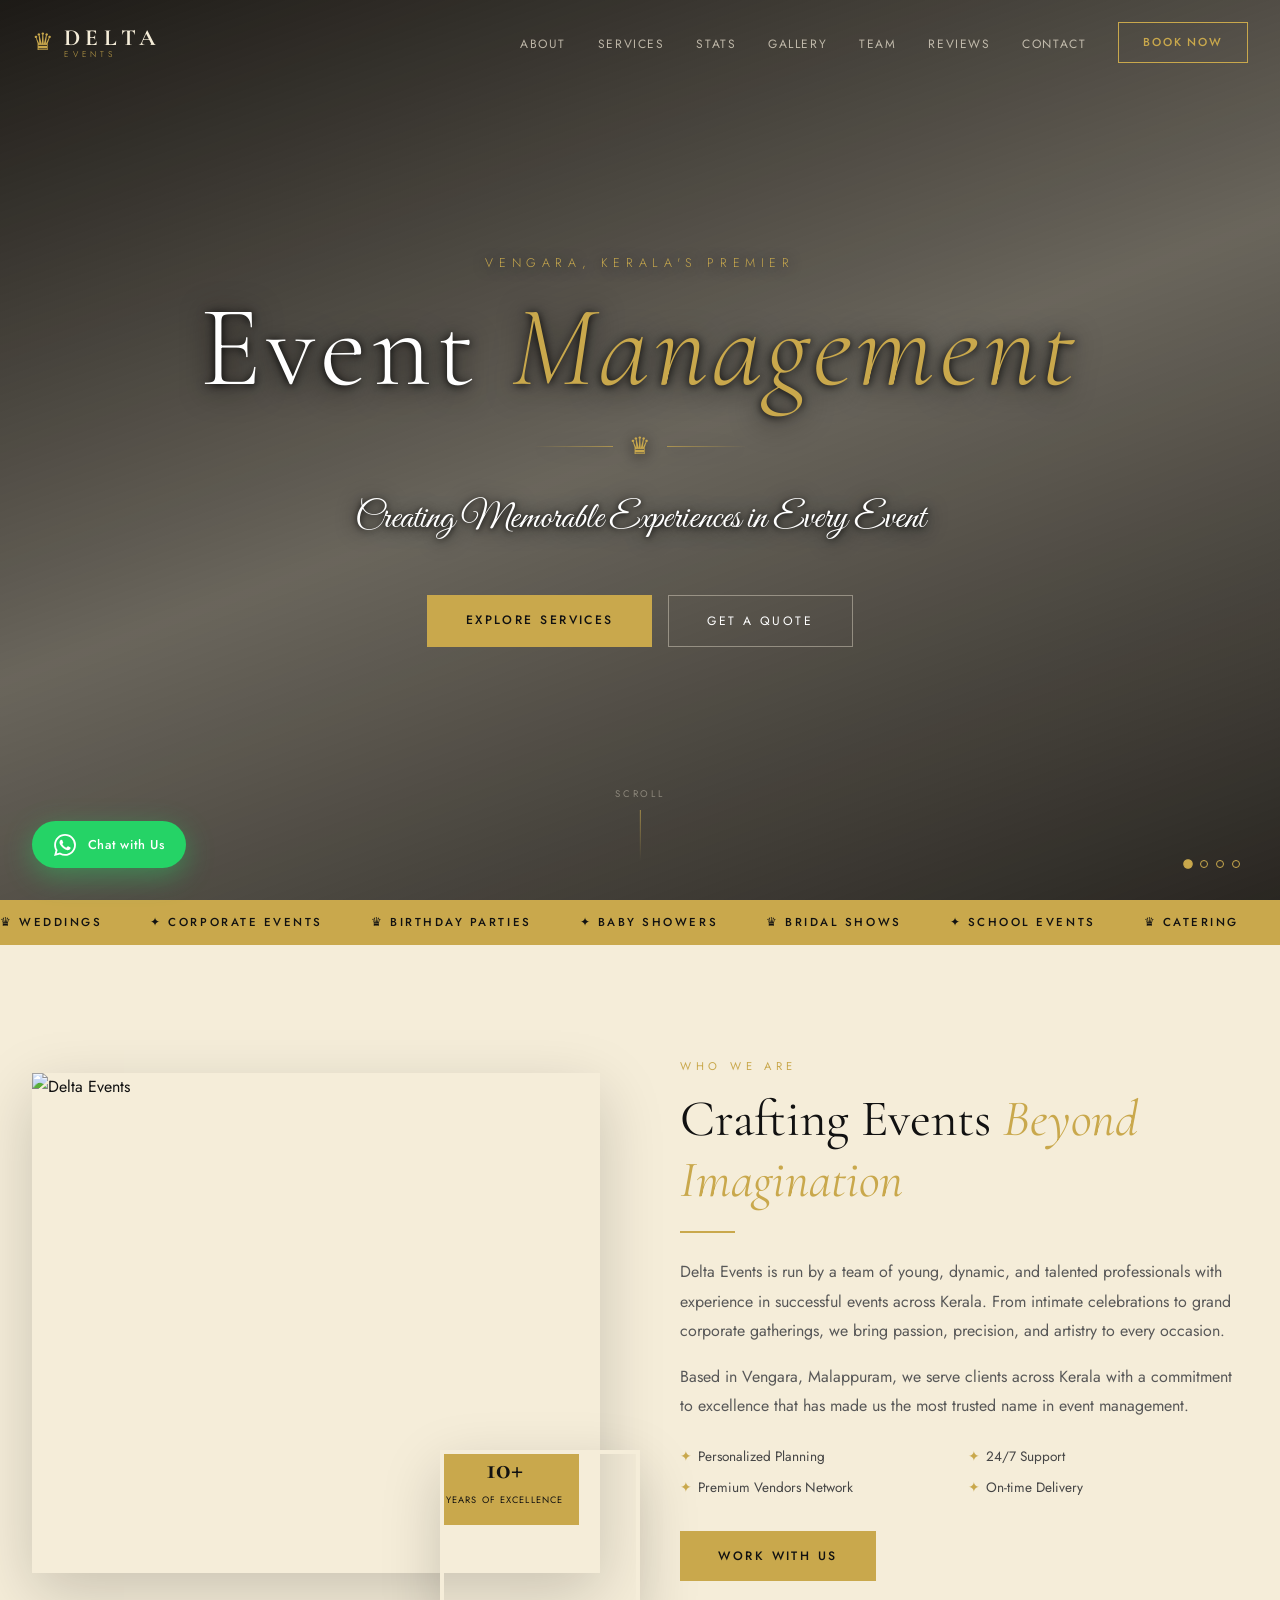
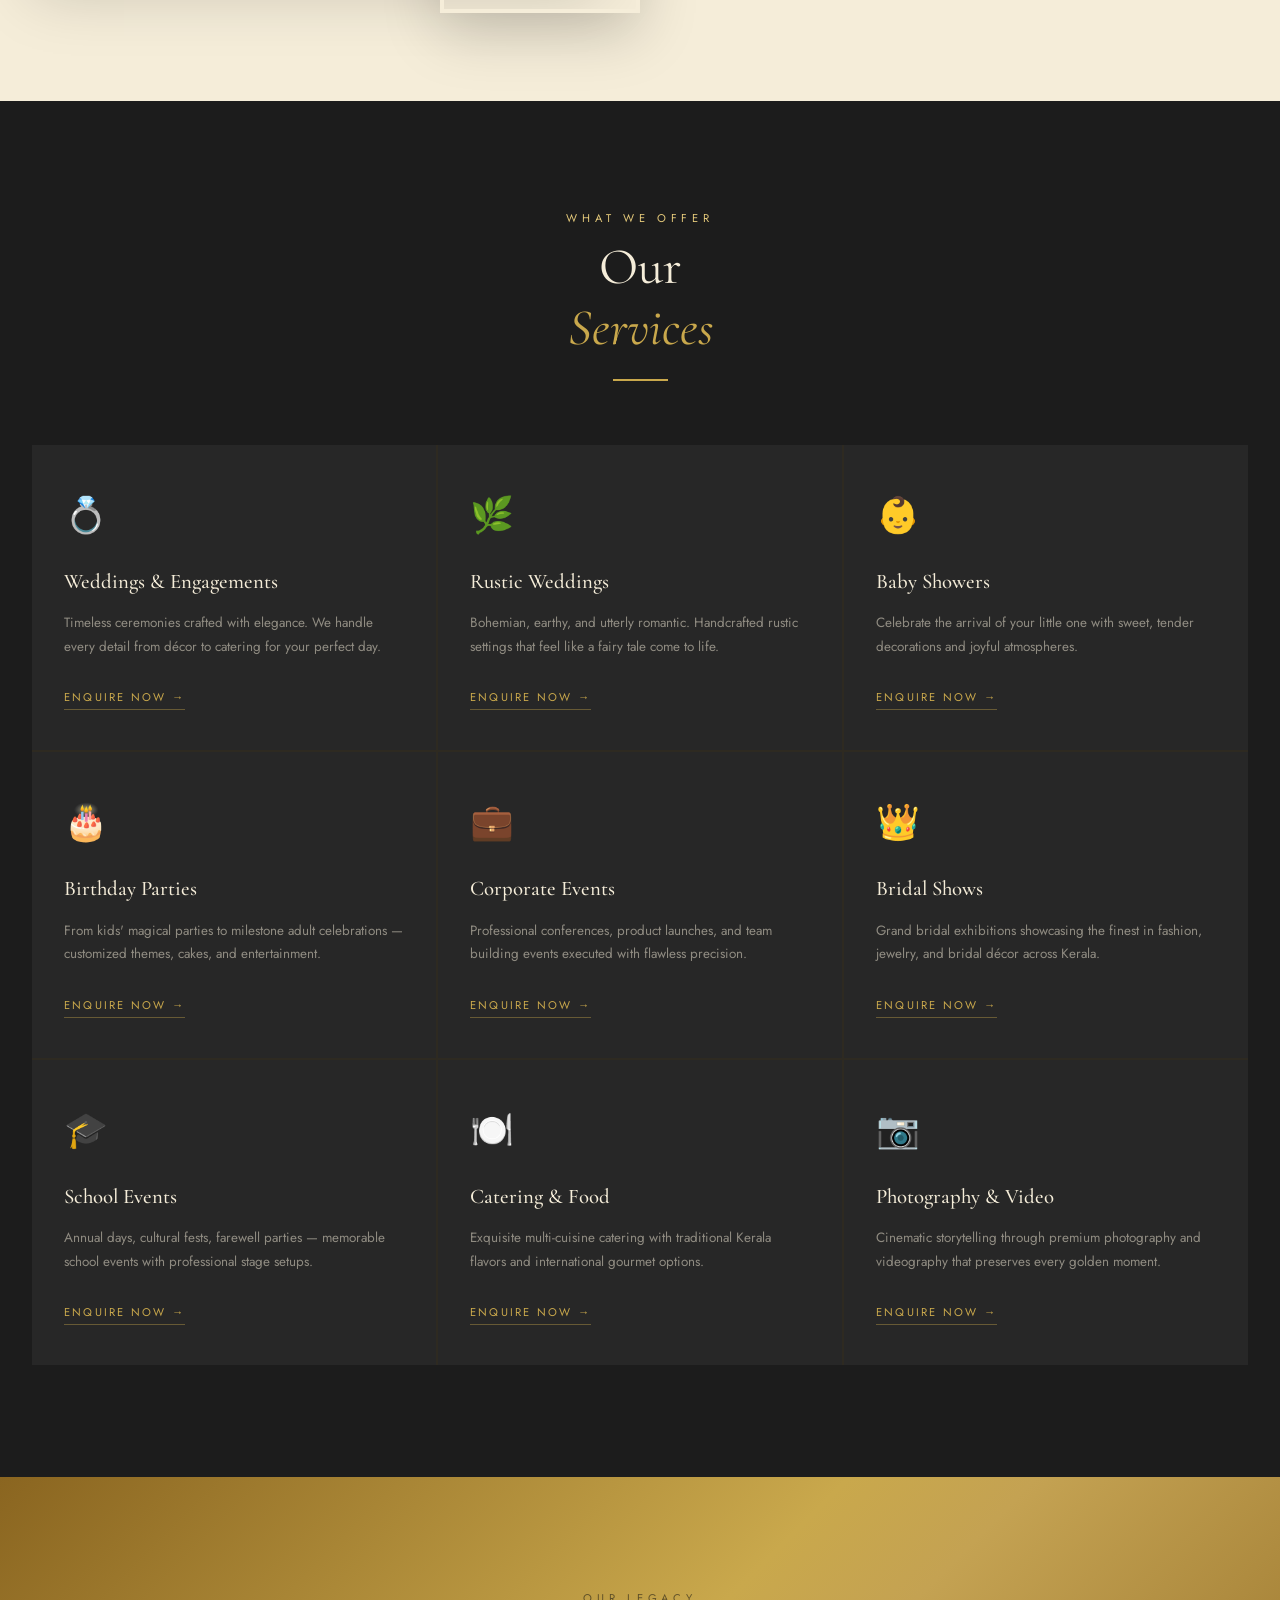
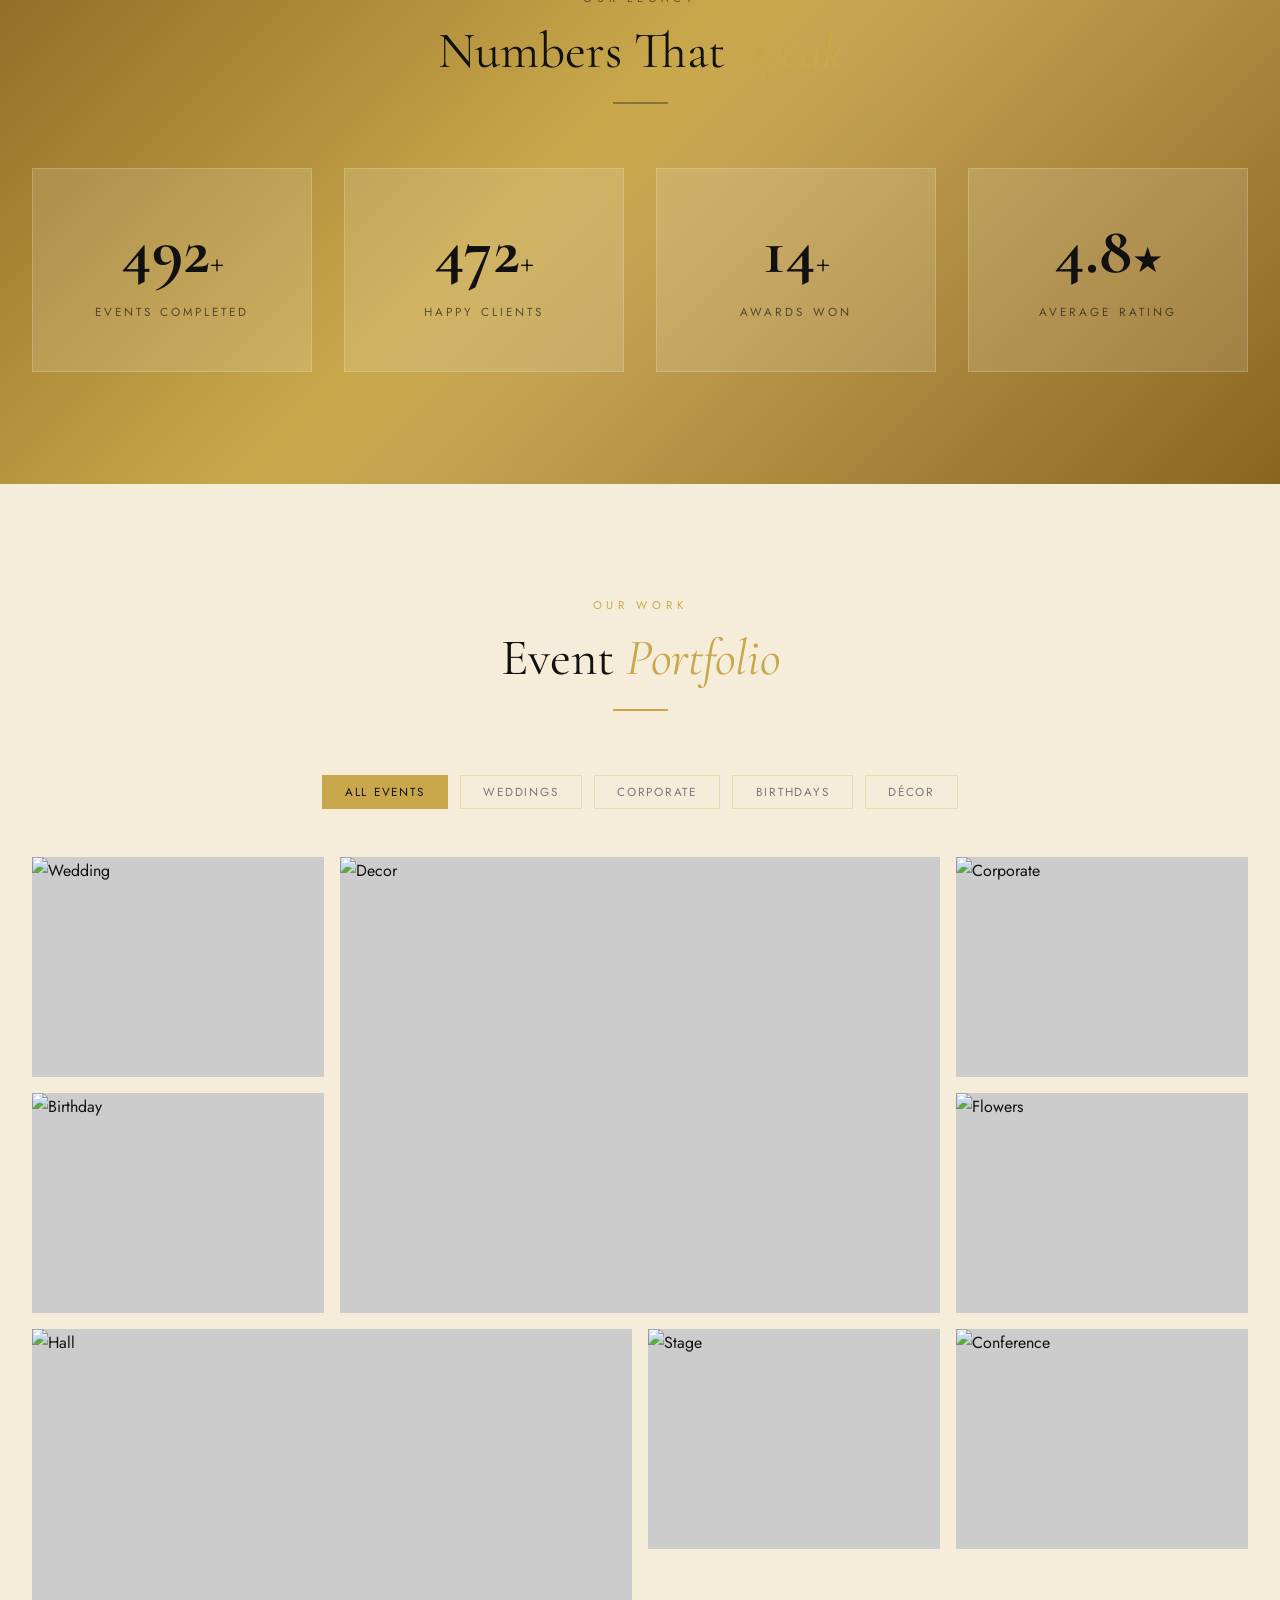
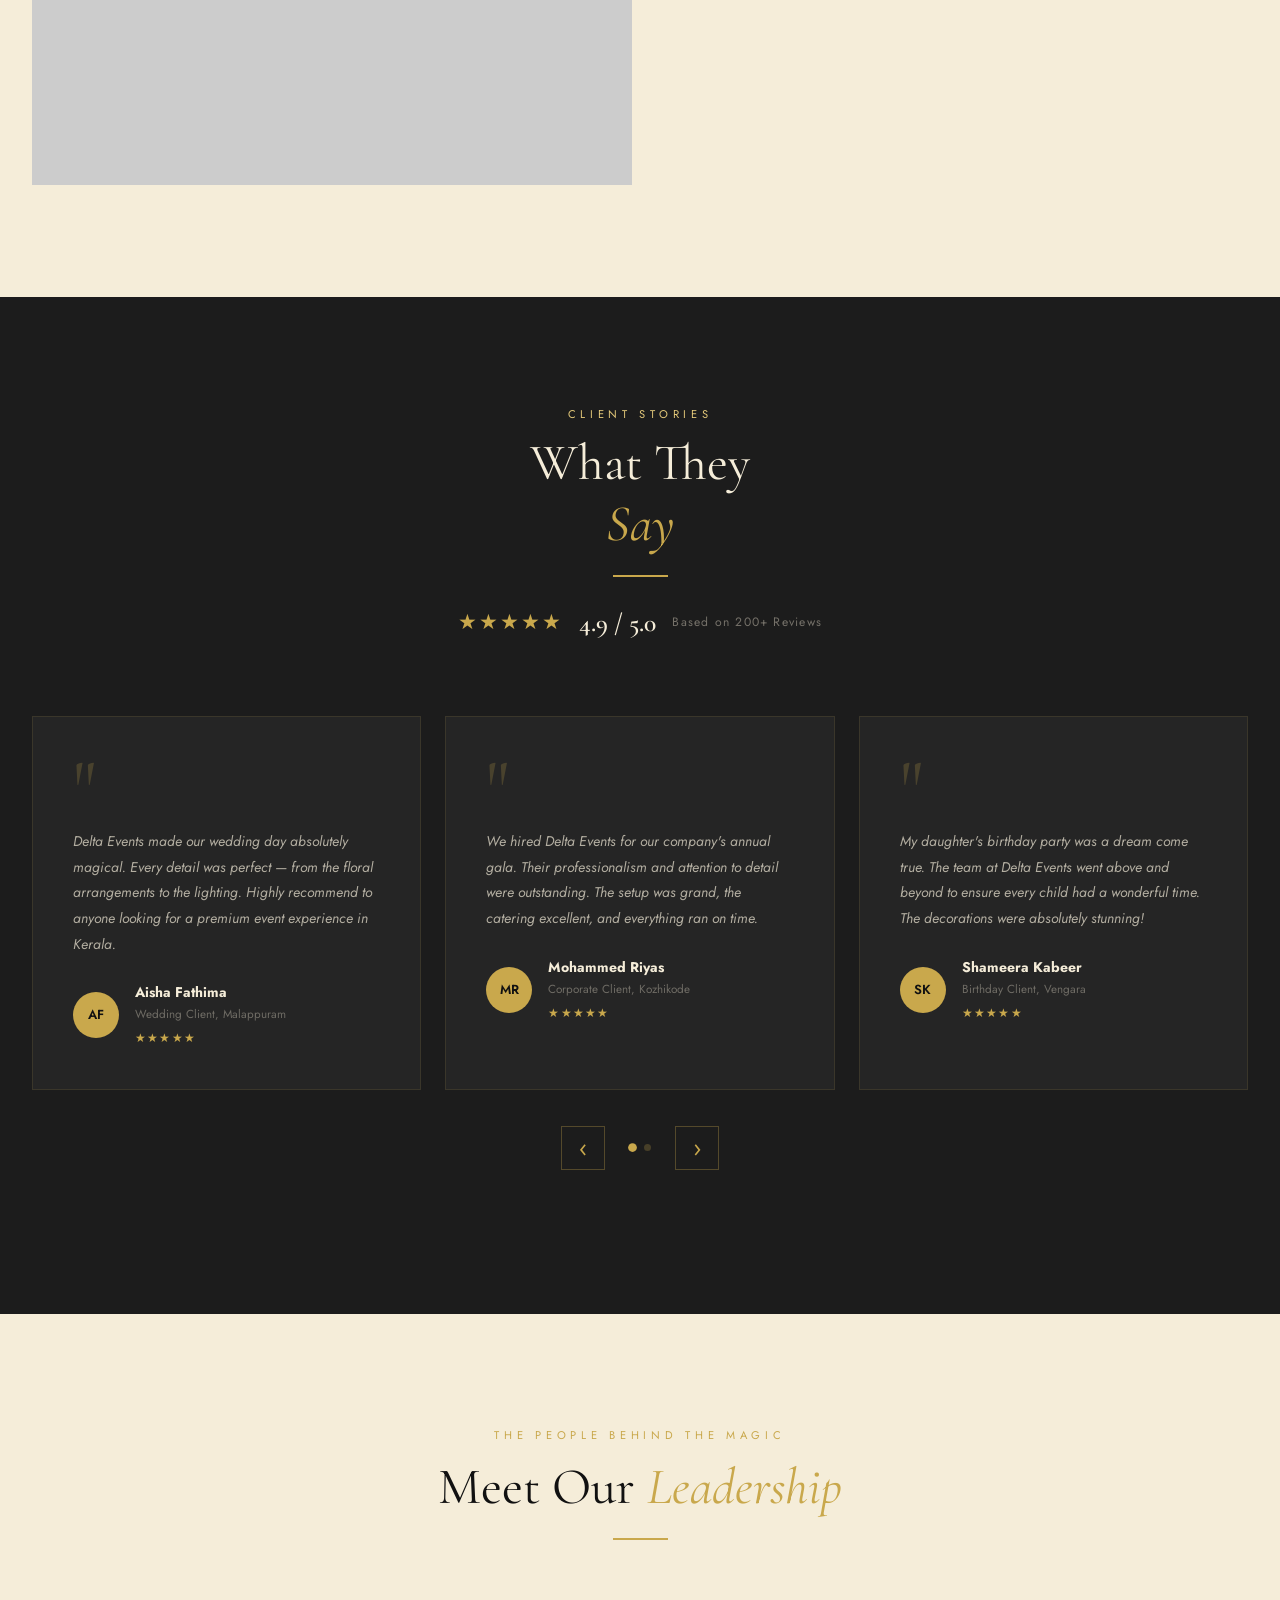
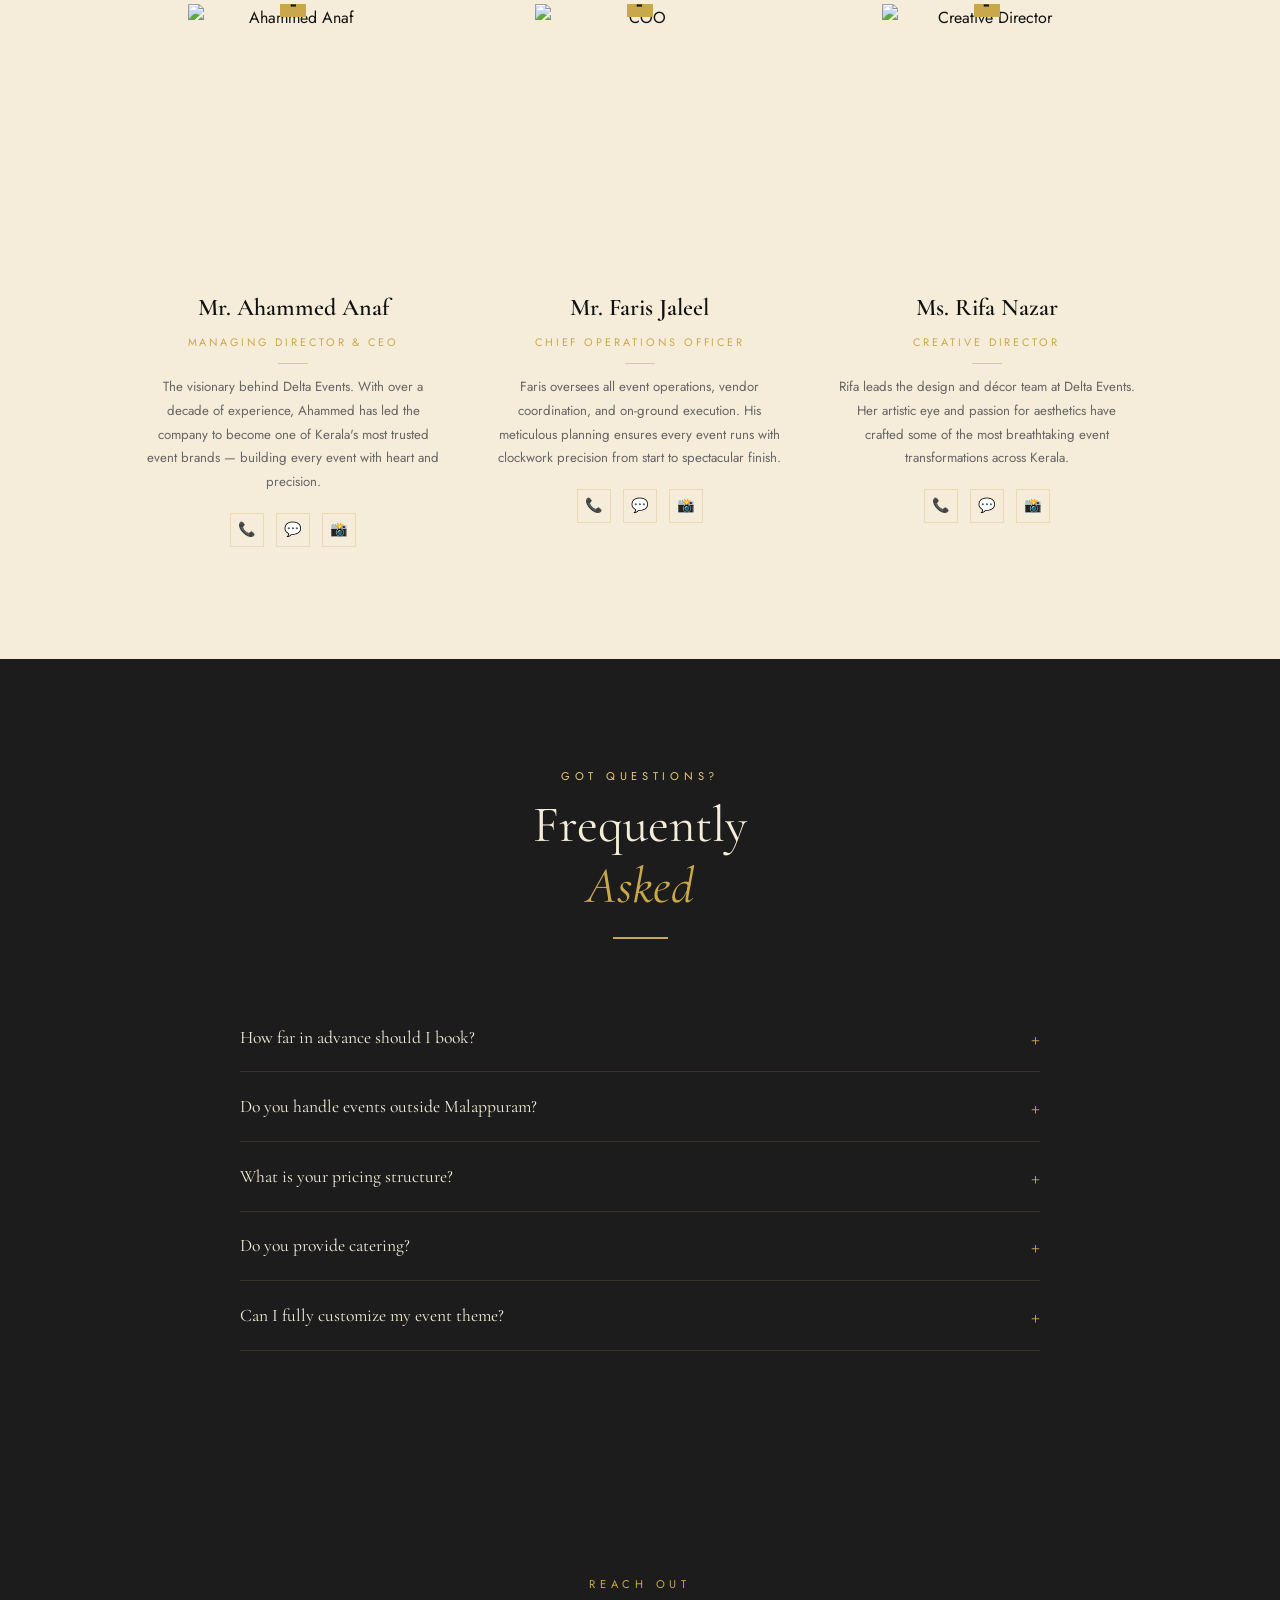
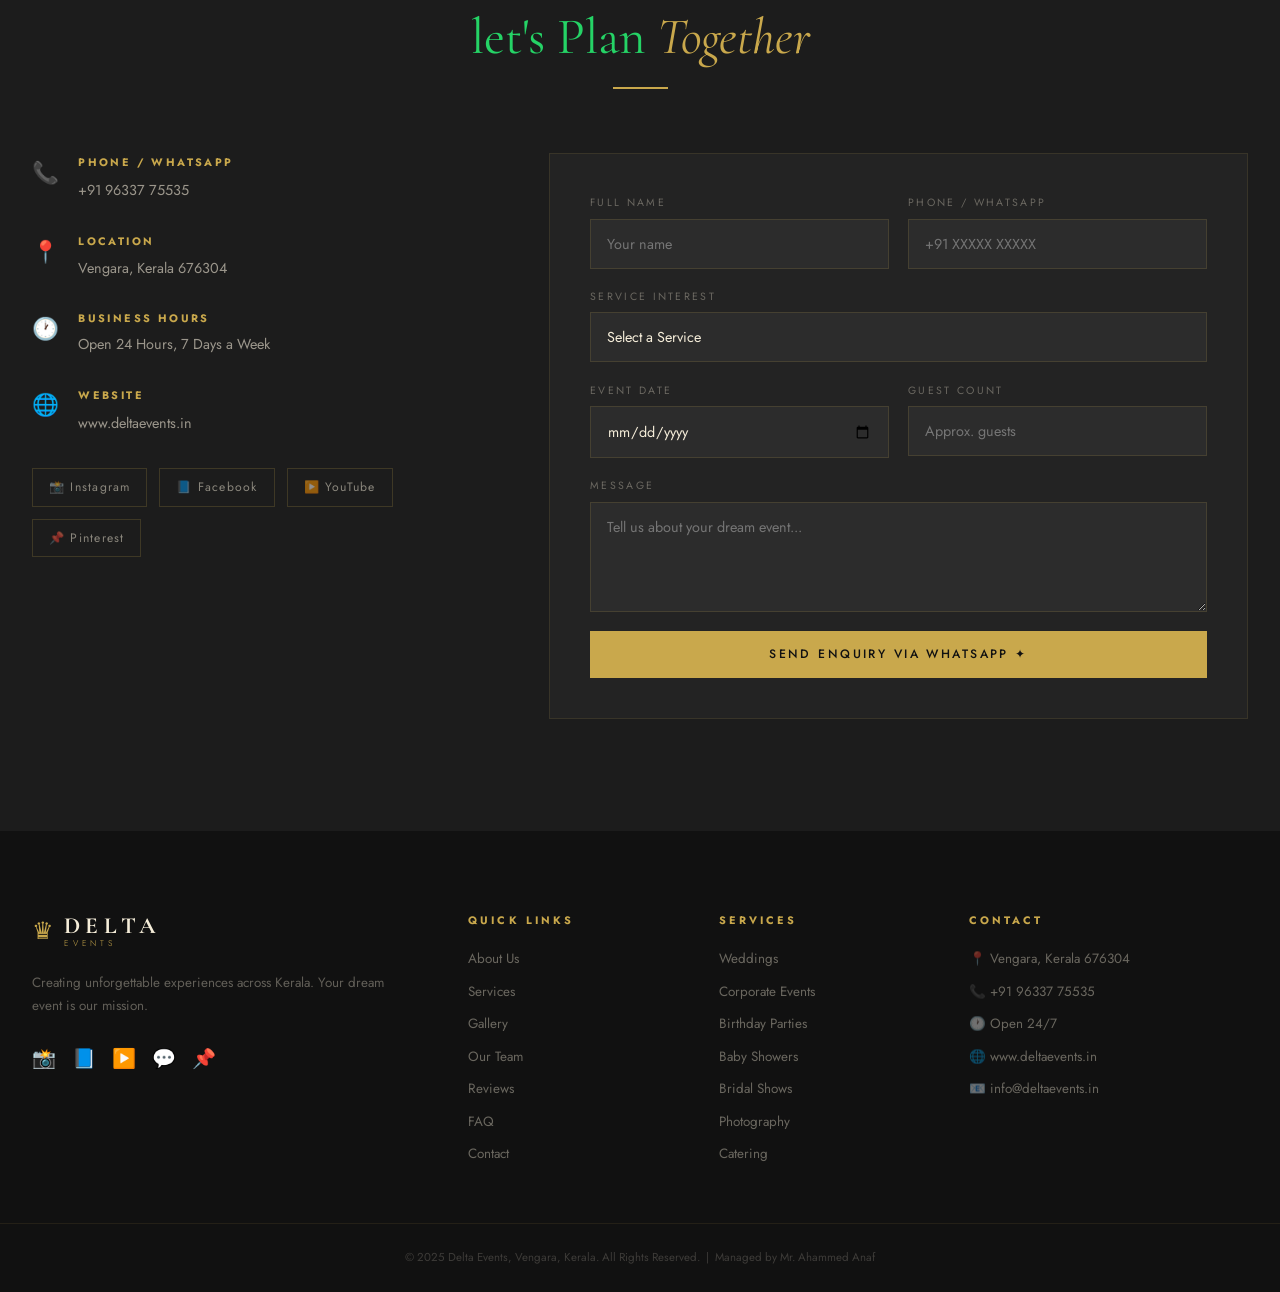
==== index.html @ 258f17e0 "first commit" ====
<!DOCTYPE html>
<html lang="en">
<head>
<meta charset="UTF-8">
<meta name="viewport" content="width=device-width, initial-scale=1.0">
<title>Delta Events – Creating Memorable Experiences</title>
<link rel="preconnect" href="https://fonts.googleapis.com">
<link rel="preconnect" href="https://fonts.gstatic.com" crossorigin>
<link href="https://fonts.googleapis.com/css2?family=Cormorant+Garamond:ital,wght@0,300;0,400;0,500;0,600;0,700;1,300;1,400;1,600&family=Jost:wght@200;300;400;500;600&family=Great+Vibes&display=swap" rel="stylesheet">
<style>
:root{--gold:#C9A84C;--gold-light:#E4C97A;--gold-dark:#A07832;--cream:#F5EDD9;--cream-dark:#EDE0C4;--dark:#111111;--dark2:#1C1C1C;--dark3:#272727;--tf:#F0E8D5;--fd:'Cormorant Garamond',Georgia,serif;--fb:'Jost',sans-serif;--fs:'Great Vibes',cursive;--ease:cubic-bezier(.25,.8,.25,1);--sh:0 20px 60px rgba(0,0,0,.18);--shg:0 8px 32px rgba(201,168,76,.35)}
*,*::before,*::after{box-sizing:border-box;margin:0;padding:0}
html{scroll-behavior:smooth}
body{font-family:var(--fb);background:var(--cream);color:var(--dark);overflow-x:hidden;line-height:1.7}
img{max-width:100%;display:block;object-fit:cover}
a{text-decoration:none;color:inherit}
button{cursor:pointer;border:none;background:none;font-family:var(--fb)}
ul{list-style:none}

/* PRELOADER */
#pl{position:fixed;inset:0;z-index:9999;background:var(--dark);display:flex;align-items:center;justify-content:center;transition:opacity .7s ease,visibility .7s ease}
#pl.done{opacity:0;visibility:hidden;pointer-events:none}
.pl-in{text-align:center}
.pl-crown{font-size:3rem;color:var(--gold);display:block;margin-bottom:1.2rem;animation:pfl 1.8s ease-in-out infinite}
.pl-name{font-family:var(--fd);font-size:2.6rem;font-weight:600;color:var(--cream);letter-spacing:.35em;display:block;margin-bottom:.2rem}
.pl-sub{font-size:.62rem;font-weight:300;letter-spacing:.5em;text-transform:uppercase;color:var(--gold);display:block;margin-bottom:2rem}
.pl-bar{width:220px;height:2px;background:rgba(201,168,76,.15);margin:0 auto;overflow:hidden}
.pl-fill{height:100%;width:0;background:linear-gradient(to right,var(--gold-dark),var(--gold-light));animation:pld 2.3s ease forwards}
@keyframes pfl{0%,100%{transform:translateY(0)}50%{transform:translateY(-10px)}}
@keyframes pld{0%{width:0}60%{width:80%}100%{width:100%}}

/* NAVBAR */
#nav{position:fixed;top:0;left:0;right:0;z-index:1000;padding:1.4rem 0;transition:all .4s var(--ease)}
#nav.sc{background:rgba(12,10,7,.97);backdrop-filter:blur(14px);padding:.85rem 0;box-shadow:0 4px 40px rgba(0,0,0,.35)}
.nw{max-width:1300px;margin:0 auto;padding:0 2rem;display:flex;align-items:center;gap:2rem}
.nlogo{display:flex;align-items:center;gap:.65rem}
.lcr{color:var(--gold);font-size:1.5rem}
.lt{display:flex;flex-direction:column;line-height:1}
.ld{font-family:var(--fd);font-size:1.45rem;font-weight:700;color:var(--cream);letter-spacing:.22em}
.le{font-size:.52rem;font-weight:300;color:var(--gold);letter-spacing:.5em;text-transform:uppercase}
.nlinks{display:flex;gap:2rem;margin-left:auto}
.nlinks a{font-size:.75rem;font-weight:400;color:rgba(240,232,213,.72);letter-spacing:.13em;text-transform:uppercase;transition:color .3s;position:relative;padding-bottom:3px}
.nlinks a::after{content:'';position:absolute;bottom:0;left:0;width:0;height:1px;background:var(--gold);transition:width .3s}
.nlinks a:hover{color:var(--gold)}
.nlinks a:hover::after{width:100%}
.ncta{font-size:.72rem;font-weight:500;letter-spacing:.16em;text-transform:uppercase;padding:.6rem 1.5rem;border:1px solid var(--gold);color:var(--gold);transition:all .3s;white-space:nowrap}
.ncta:hover{background:var(--gold);color:var(--dark)}
.ham{display:none;flex-direction:column;gap:5px;padding:4px;margin-left:auto}
.ham span{display:block;width:24px;height:1.5px;background:var(--cream);transition:all .35s var(--ease)}
.ham.op span:nth-child(1){transform:rotate(45deg) translate(4.5px,4.5px)}
.ham.op span:nth-child(2){opacity:0;transform:scaleX(0)}
.ham.op span:nth-child(3){transform:rotate(-45deg) translate(4.5px,-4.5px)}
.mnav{display:none;flex-direction:column;background:rgba(10,8,5,.98);border-top:1px solid rgba(201,168,76,.15);padding:1rem 2rem 2rem}
.mnav.op{display:flex}
.mnav a{color:var(--tf);padding:.75rem 0;font-size:.88rem;letter-spacing:.12em;text-transform:uppercase;border-bottom:1px solid rgba(255,255,255,.05)}
.mnav a:last-child{border:none}
.mcta{margin-top:1rem;text-align:center;padding:.8rem;border:1px solid var(--gold)!important;color:var(--gold)!important}

/* HERO */
#hero{position:relative;height:100vh;min-height:680px;display:flex;align-items:center;justify-content:center;overflow:hidden}
.hslides{position:absolute;inset:0}
.hsl{position:absolute;inset:0;opacity:0;background-size:cover;background-position:center;transition:opacity 1.4s ease}
.hsl.ac{opacity:1;animation:kb 9s ease-out forwards}
@keyframes kb{from{transform:scale(1.06)}to{transform:scale(1)}}
.hov{position:absolute;inset:0;background:linear-gradient(160deg,rgba(5,3,1,.9) 0%,rgba(5,3,1,.58) 50%,rgba(5,3,1,.85) 100%)}
.hcon{position:relative;z-index:2;text-align:center;padding:0 1.5rem;max-width:960px}
.hsub{font-size:.78rem;font-weight:300;letter-spacing:.45em;text-transform:uppercase;color:var(--gold);margin-bottom:1rem;display:block;text-shadow:0 2px 14px rgba(0,0,0,.9)}
.htit{font-family:var(--fd);font-size:clamp(3.5rem,9vw,8rem);font-weight:300;color:#fff;line-height:1;letter-spacing:.04em;text-shadow:0 4px 30px rgba(0,0,0,1),0 1px 8px rgba(0,0,0,1);margin-bottom:.4rem}
.htit em{font-style:italic;color:var(--gold)}
.hdiv{display:flex;align-items:center;justify-content:center;gap:1rem;margin:1.3rem auto;font-size:1.5rem;color:var(--gold);filter:drop-shadow(0 2px 8px rgba(0,0,0,.8))}
.hdiv::before,.hdiv::after{content:'';flex:1;max-width:80px;height:1px;background:linear-gradient(to right,transparent,var(--gold));opacity:.7}
.hdiv::after{background:linear-gradient(to left,transparent,var(--gold))}
.hcr{animation:pfl 3s ease-in-out infinite;display:inline-block}
.htag{font-family:var(--fs);font-size:clamp(1.5rem,3vw,2.3rem);color:#fff;margin-bottom:2.8rem;text-shadow:0 2px 20px rgba(0,0,0,1),0 1px 6px rgba(0,0,0,1)}
.hbtns{display:flex;gap:1rem;justify-content:center;flex-wrap:wrap}
.hint{position:absolute;bottom:2.5rem;left:50%;transform:translateX(-50%);display:flex;flex-direction:column;align-items:center;gap:.5rem;z-index:2;color:rgba(240,232,213,.4);font-size:.6rem;letter-spacing:.3em;text-transform:uppercase}
.sline{width:1px;height:50px;background:linear-gradient(to bottom,rgba(201,168,76,.7),transparent);animation:plx 2s ease-in-out infinite}
@keyframes plx{0%,100%{opacity:.4}50%{opacity:1}}
.sdots{position:absolute;bottom:2rem;right:2.5rem;display:flex;gap:.5rem;z-index:2}
.sd{width:8px;height:8px;border-radius:50%;border:1px solid var(--gold);cursor:pointer;transition:all .3s}
.sd.ac{background:var(--gold);transform:scale(1.2)}

/* BUTTONS */
.bp{display:inline-block;padding:.9rem 2.4rem;background:var(--gold);color:var(--dark);font-size:.76rem;font-weight:500;letter-spacing:.2em;text-transform:uppercase;transition:all .35s var(--ease);position:relative;overflow:hidden;z-index:1}
.bp::before{content:'';position:absolute;inset:0;background:var(--gold-dark);transform:translateX(-101%);transition:transform .4s var(--ease)}
.bp:hover{color:#fff;box-shadow:var(--shg)}
.bp:hover::before{transform:translateX(0)}
.bo{display:inline-block;padding:.9rem 2.4rem;border:1px solid rgba(240,232,213,.42);color:#fff;font-size:.76rem;font-weight:400;letter-spacing:.2em;text-transform:uppercase;transition:all .3s}
.bo:hover{border-color:var(--gold);color:var(--gold)}
.bfu{width:100%;text-align:center}

/* MARQUEE */
.mbar{background:var(--gold);padding:.8rem 0;overflow:hidden}
.mtr{display:flex;gap:3rem;white-space:nowrap;animation:mq 32s linear infinite}
.mtr span{font-size:.72rem;font-weight:500;letter-spacing:.22em;text-transform:uppercase;color:var(--dark);flex-shrink:0}
@keyframes mq{from{transform:translateX(0)}to{transform:translateX(-50%)}}

/* SECTIONS */
.sec{padding:7rem 0}
.sdk{background:var(--dark2)}
.sgold{background:linear-gradient(135deg,#8A6520 0%,var(--gold) 45%,#C4A252 55%,#8A6520 100%)}
.con{max-width:1300px;margin:0 auto;padding:0 2rem}
.sh{text-align:center;margin-bottom:4rem}
.sl{font-size:.7rem;font-weight:400;letter-spacing:.42em;text-transform:uppercase;color:var(--gold);margin-bottom:.8rem;display:block}
.sl.lt{color:var(--gold-light)}
.sl.dk{color:rgba(17,17,17,.55)}
.st{font-family:var(--fd);font-size:clamp(2rem,4vw,3.3rem);font-weight:400;color:var(--dark);line-height:1.2}
.st.lt{color:var(--cream)}
.st.dk{color:var(--dark)}
.st em{font-style:italic;color:var(--gold)}
.gb{width:55px;height:2px;background:var(--gold);margin-top:1.2rem}
.gbcx{margin:1.2rem auto 0}
.gbdk{background:rgba(17,17,17,.35)}

/* REVEAL */
.rv{opacity:0;transition:opacity .75s ease,transform .75s ease;transition-delay:var(--d,0s)}
.rvu{transform:translateY(42px)}
.rvl{transform:translateX(-52px)}
.rvr{transform:translateX(52px)}
.rv.in{opacity:1;transform:translate(0,0)}

/* ABOUT */
.agrid{display:grid;grid-template-columns:1fr 1fr;gap:5rem;align-items:center}
.aims{position:relative}
.amain{overflow:hidden;box-shadow:var(--sh)}
.amain img{width:100%;height:500px;transition:transform .6s}
.amain:hover img{transform:scale(1.04)}
.aacc{position:absolute;bottom:-2.5rem;right:-2.5rem;width:200px;border:4px solid var(--cream);overflow:hidden;box-shadow:var(--sh)}
.aacc img{width:100%;height:155px}
.abadge{position:absolute;top:-14px;left:-14px;background:var(--gold);padding:.85rem 1rem;text-align:center;z-index:2}
.bnum{display:block;font-family:var(--fd);font-size:1.9rem;font-weight:700;color:var(--dark);line-height:1}
.btxt{font-size:.58rem;letter-spacing:.12em;text-transform:uppercase;color:var(--dark)}
.atx{color:#585858;margin-bottom:1rem;line-height:1.85}
.afts{display:grid;grid-template-columns:1fr 1fr;gap:.5rem;margin:1.5rem 0 2rem}
.aft{font-size:.85rem;color:#454545}
.afd{color:var(--gold);margin-right:.4rem}

/* SERVICES */
.sgrid{display:grid;grid-template-columns:repeat(3,1fr);gap:2px;background:rgba(201,168,76,.1)}
.scard{background:var(--dark3);padding:2.5rem 2rem;transition:all .4s var(--ease);position:relative;overflow:hidden}
.scard::after{content:'';position:absolute;bottom:0;left:0;width:0;height:2px;background:var(--gold);transition:width .5s}
.scard:hover::after{width:100%}
.scard:hover{background:#202020;transform:translateY(-5px)}
.sico{font-size:2.2rem;margin-bottom:1.2rem;display:block;transition:transform .3s}
.scard:hover .sico{transform:scale(1.18)}
.scard h3{font-family:var(--fd);font-size:1.3rem;font-weight:500;color:var(--cream);margin-bottom:.75rem}
.scard p{font-size:.84rem;color:rgba(240,232,213,.52);line-height:1.75;margin-bottom:1.5rem}
.slnk{display:inline-block;font-size:.7rem;letter-spacing:.2em;text-transform:uppercase;color:var(--gold);border-bottom:1px solid rgba(201,168,76,.4);padding-bottom:2px;transition:all .3s}
.slnk:hover{color:var(--gold-light);letter-spacing:.28em}

/* STATS */
.stgrid{display:grid;grid-template-columns:repeat(4,1fr);gap:2rem}
.stcard{text-align:center;padding:3rem 1.5rem;background:rgba(255,255,255,.13);border:1px solid rgba(255,255,255,.18);transition:all .4s var(--ease)}
.stcard:hover{background:rgba(255,255,255,.2);transform:translateY(-5px)}
.stn{font-family:var(--fd);font-size:4.2rem;font-weight:700;color:var(--dark);line-height:1;display:inline}
.stp{display:inline;font-family:var(--fd);font-size:2.2rem;color:var(--dark)}
.stl{font-size:.73rem;letter-spacing:.26em;text-transform:uppercase;color:rgba(20,15,5,.62);margin-top:.8rem}

/* GALLERY */
.gfil{display:flex;gap:.75rem;flex-wrap:wrap;justify-content:center;margin-bottom:3rem}
.fb{padding:.5rem 1.4rem;font-size:.73rem;letter-spacing:.15em;text-transform:uppercase;border:1px solid rgba(201,168,76,.28);color:#777;transition:all .3s}
.fb.ac,.fb:hover{background:var(--gold);color:var(--dark);border-color:var(--gold)}
.ggrid{display:grid;grid-template-columns:repeat(4,1fr);grid-auto-rows:220px;gap:1rem}
.gi{position:relative;overflow:hidden;background:#ccc}
.gi.wi{grid-column:span 2;grid-row:span 2}
.gi img{width:100%;height:100%;transition:transform .65s}
.gi:hover img{transform:scale(1.09)}
.gov{position:absolute;inset:0;background:rgba(4,2,0,.56);display:flex;align-items:flex-end;padding:1.2rem;opacity:0;transition:opacity .4s}
.gi:hover .gov{opacity:1}
.gov span{font-family:var(--fd);font-size:1rem;color:var(--cream);letter-spacing:.04em}
.gi.hid{display:none}

/* TESTIMONIALS */
.rrow{display:flex;align-items:center;gap:1rem;justify-content:center;margin-top:1.5rem;flex-wrap:wrap}
.rst{color:var(--gold);font-size:1.3rem;letter-spacing:.1em}
.rnum{font-family:var(--fd);font-size:1.6rem;font-weight:600;color:var(--cream)}
.rcnt{font-size:.76rem;color:rgba(240,232,213,.42);letter-spacing:.1em}
.tcar{padding:.5rem 0 2rem}
.ttr{display:grid;grid-template-columns:repeat(3,1fr);gap:1.5rem}
.tc{padding:2.5rem;background:rgba(255,255,255,.04);border:1px solid rgba(201,168,76,.13);position:relative;display:none;animation:fin .5s ease}
.tc.vis{display:block}
@keyframes fin{from{opacity:0;transform:translateY(12px)}to{opacity:1;transform:translateY(0)}}
.tq{font-family:var(--fd);font-size:5rem;color:var(--gold);opacity:.22;line-height:.8;margin-bottom:.5rem}
.tc p{font-size:.88rem;color:rgba(240,232,213,.7);line-height:1.82;margin-bottom:1.5rem;font-style:italic}
.tau{display:flex;align-items:center;gap:1rem}
.tav{width:46px;height:46px;border-radius:50%;background:var(--gold);color:var(--dark);font-weight:600;font-size:.82rem;display:flex;align-items:center;justify-content:center;flex-shrink:0}
.tau strong{display:block;color:var(--cream);font-size:.88rem}
.tau span{display:block;font-size:.73rem;color:rgba(240,232,213,.36)}
.tst{color:var(--gold);font-size:.78rem;letter-spacing:.1em;margin-top:.2rem}
.tcon{display:flex;align-items:center;justify-content:center;gap:1.5rem;margin-top:2.2rem}
.tbtn{width:44px;height:44px;border:1px solid rgba(201,168,76,.32);color:var(--gold);font-size:1.5rem;display:flex;align-items:center;justify-content:center;transition:all .3s}
.tbtn:hover{background:var(--gold);color:var(--dark)}
.tdots{display:flex;gap:.5rem}
.tdots span{width:7px;height:7px;border-radius:50%;background:rgba(201,168,76,.25);cursor:pointer;transition:all .3s}
.tdots span.ac{background:var(--gold);transform:scale(1.25)}

/* TEAM */
.tmgrid{display:grid;grid-template-columns:repeat(3,1fr);gap:2.5rem;max-width:1000px;margin:0 auto}
.tmcard{text-align:center;transition:transform .4s var(--ease)}
.tmcard:hover{transform:translateY(-8px)}
.tmph{position:relative;width:210px;height:255px;margin:0 auto 1.8rem;overflow:hidden}
.tmph::after{content:'';position:absolute;inset:0;border:2px solid transparent;transition:border-color .4s;z-index:2;pointer-events:none}
.tmcard:hover .tmph::after{border-color:var(--gold)}
.tmph img{width:100%;height:100%;transition:transform .6s}
.tmcard:hover .tmph img{transform:scale(1.06)}
.tmbdg{position:absolute;top:-13px;left:50%;transform:translateX(-50%);background:var(--gold);color:var(--dark);width:26px;height:26px;display:flex;align-items:center;justify-content:center;font-size:.72rem;z-index:3}
.tmnm{font-family:var(--fd);font-size:1.5rem;font-weight:600;color:var(--dark);margin-bottom:.3rem}
.tmrl{font-size:.68rem;letter-spacing:.27em;text-transform:uppercase;color:var(--gold);display:block;margin-bottom:.6rem}
.tmlne{width:30px;height:1px;background:var(--gold);margin:.7rem auto;opacity:.52}
.tmbio{font-size:.83rem;color:#666;line-height:1.78;padding:0 .3rem}
.tmln{display:flex;justify-content:center;gap:.75rem;margin-top:1.2rem}
.tmln a{width:34px;height:34px;border:1px solid rgba(201,168,76,.28);display:flex;align-items:center;justify-content:center;font-size:.88rem;color:#999;transition:all .3s}
.tmln a:hover{background:var(--gold);color:var(--dark);border-color:var(--gold)}

/* FAQ */
.fwrap{max-width:800px;margin:0 auto}
.fi{border-bottom:1px solid rgba(201,168,76,.16)}
.fq{width:100%;text-align:left;padding:1.3rem 0;font-family:var(--fd);font-size:1.1rem;color:var(--cream);display:flex;justify-content:space-between;align-items:center;gap:1rem;transition:color .3s}
.fq:hover{color:var(--gold-light)}
.fic{color:var(--gold);font-size:1.4rem;transition:transform .35s;flex-shrink:0}
.fi.op .fic{transform:rotate(45deg)}
.fa{overflow:hidden;max-height:0;transition:max-height .45s ease}
.fa p{padding:0 0 1.2rem;color:rgba(240,232,213,.6);font-size:.9rem;line-height:1.8}


/* CONTACT */
.cgrid{display:grid;grid-template-columns:1fr 1.6fr;gap:5rem;align-items:start}
.ci{display:flex;gap:1.2rem;align-items:flex-start;margin-bottom:1.8rem}
.cic{font-size:1.35rem;margin-top:.1rem;flex-shrink:0}
.ci h4{font-size:.68rem;letter-spacing:.22em;text-transform:uppercase;color:var(--gold);margin-bottom:.3rem}
.ci p,.ci a{font-size:.9rem;color:rgba(240,232,213,.6)}
.ci a:hover{color:var(--gold)}
.csoc{display:flex;flex-wrap:wrap;gap:.75rem;margin-top:2rem}
.csl{padding:.5rem 1rem;border:1px solid rgba(201,168,76,.2);color:rgba(240,232,213,.52);font-size:.76rem;letter-spacing:.1em;transition:all .3s}
.csl:hover{border-color:var(--gold);color:var(--gold)}
.cfw{background:rgba(255,255,255,.03);border:1px solid rgba(201,168,76,.12);padding:2.5rem}
.cform{display:flex;flex-direction:column;gap:1.2rem}
.frow{display:grid;grid-template-columns:1fr 1fr;gap:1.2rem}
.fg{display:flex;flex-direction:column;gap:.4rem}
.fg label{font-size:.66rem;letter-spacing:.22em;text-transform:uppercase;color:rgba(240,232,213,.35)}
.fg input,.fg select,.fg textarea{padding:.88rem 1rem;background:rgba(255,255,255,.04);border:1px solid rgba(201,168,76,.16);color:var(--cream);font-family:var(--fb);font-size:.9rem;outline:none;transition:border-color .3s;-webkit-appearance:none}
.fg input:focus,.fg select:focus,.fg textarea:focus{border-color:var(--gold)}
.fg select option{background:var(--dark2)}
.fg textarea{resize:vertical}

/* FOOTER */
footer{background:var(--dark)}
.ftop{padding:5rem 0 3rem;border-bottom:1px solid rgba(201,168,76,.1)}
.fgrid{display:grid;grid-template-columns:2fr 1fr 1fr 1.5fr;gap:4rem}
.fbrd p{color:rgba(240,232,213,.36);font-size:.84rem;margin:1.2rem 0 1.5rem;line-height:1.75}
.flog{display:flex;align-items:center;gap:.65rem;margin-bottom:.5rem}
.fsoc{display:flex;gap:1rem}
.fsoc a{font-size:1.2rem;display:block;transition:transform .3s}
.fsoc a:hover{transform:translateY(-3px)}
.fcol h4{font-size:.68rem;letter-spacing:.28em;text-transform:uppercase;color:var(--gold);margin-bottom:1.2rem}
.fcol ul li{margin-bottom:.6rem}
.fcol ul li a,.fcol p,.fcol a{color:rgba(240,232,213,.4);font-size:.84rem;display:block;transition:color .3s;margin-bottom:.6rem}
.fcol ul li a:hover,.fcol a:hover{color:var(--gold)}
.fbot{padding:1.5rem 0;text-align:center;color:rgba(240,232,213,.2);font-size:.72rem}

/* WHATSAPP FLOAT */
.waf{position:fixed;bottom:2rem;left:2rem;z-index:900;display:flex;align-items:center;gap:.75rem;background:#25D366;color:#fff;padding:.78rem 1.35rem;border-radius:50px;box-shadow:0 8px 28px rgba(37,211,102,.42);transition:all .35s var(--ease)}
.waf svg{width:22px;height:22px;flex-shrink:0}
.waf span{font-size:.8rem;font-weight:500;letter-spacing:.06em}
.waf:hover{transform:translateY(-3px);box-shadow:0 14px 35px rgba(37,211,102,.52)}
.stb{position:fixed;bottom:2rem;right:2rem;z-index:900;width:44px;height:44px;background:var(--gold);color:var(--dark);font-size:1.2rem;display:flex;align-items:center;justify-content:center;opacity:0;visibility:hidden;transition:all .35s var(--ease)}
.stb.sh{opacity:1;visibility:visible}
.stb:hover{background:var(--gold-dark);color:#fff}

/* RESPONSIVE */
@media(max-width:1100px){
.agrid{grid-template-columns:1fr;gap:3rem}
.aims{max-width:580px;margin:0 auto}
.sgrid{grid-template-columns:repeat(2,1fr)}
.stgrid{grid-template-columns:repeat(2,1fr)}
.fgrid{grid-template-columns:1fr 1fr;gap:2.5rem}
.ggrid{grid-template-columns:repeat(3,1fr)}
.gi.wi{grid-column:span 1;grid-row:span 1}
}
@media(max-width:900px){
.nlinks,.ncta{display:none}
.ham{display:flex}
.ttr{grid-template-columns:repeat(2,1fr)}
.tmgrid{grid-template-columns:repeat(2,1fr);max-width:680px}
.cgrid{grid-template-columns:1fr}
.ggrid{grid-template-columns:repeat(2,1fr)}
}
@media(max-width:600px){
.sec{padding:4rem 0}
.htit{font-size:3rem}
.sgrid{grid-template-columns:1fr}
.stgrid{grid-template-columns:1fr 1fr}
.ttr{grid-template-columns:1fr}
.tmgrid{grid-template-columns:1fr;max-width:300px}
.fgrid{grid-template-columns:1fr;gap:2rem}
.frow{grid-template-columns:1fr}
.nlin{flex-direction:column}
.nlfm{width:100%;flex-direction:column}
.nlfm input{min-width:unset;width:100%;border-right:1px solid rgba(201,168,76,.25);border-bottom:none}
.ggrid{grid-template-columns:1fr 1fr;grid-auto-rows:160px}
.aacc{display:none}
.waf span{display:none}
.waf{padding:.88rem;border-radius:50%}
}
</style>
</head>
<body>

<!-- PRELOADER -->
<div id="pl">
  <div class="pl-in">
    <span class="pl-crown">♛</span>
    <span class="pl-name">DELTA EVENTS</span>
    <span class="pl-sub">Vengara &nbsp;·&nbsp; Kerala</span>
    <div class="pl-bar"><div class="pl-fill"></div></div>
  </div>
</div>

<!-- NAVBAR -->
<nav id="nav">
  <div class="nw">
    <a href="#hero" class="nlogo">
      <span class="lcr">♛</span>
      <div class="lt"><span class="ld">DELTA</span><span class="le">EVENTS</span></div>
    </a>
    <ul class="nlinks">
      <li><a href="#about">About</a></li>
      <li><a href="#services">Services</a></li>
      <li><a href="#achievements">Stats</a></li>
      <li><a href="#gallery">Gallery</a></li>
      <li><a href="#team">Team</a></li>
      <li><a href="#testimonials">Reviews</a></li>
      <li><a href="#contact">Contact</a></li>
    </ul>
    <a href="https://wa.me/919633775535?text=Hello%20Delta%20Events!%20I'd%20like%20to%20enquire." target="_blank" class="ncta">Book Now</a>
    <button class="ham" id="ham" aria-label="Menu"><span></span><span></span><span></span></button>
  </div>
  <div class="mnav" id="mnav">
    <a href="#about">About</a>
    <a href="#services">Services</a>
    <a href="#achievements">Stats</a>
    <a href="#gallery">Gallery</a>
    <a href="#team">Team</a>
    <a href="#testimonials">Reviews</a>
    <a href="#contact">Contact</a>
    <a href="https://wa.me/919633775535" target="_blank" class="mcta">Book Now</a>
  </div>
</nav>

<!-- HERO -->
<section id="hero">
  <div class="hslides">
    <div class="hsl ac" style="background-image:url('https://images.unsplash.com/photo-1519167758481-83f550bb49b3?w=1920&q=80')"></div>
    <div class="hsl" style="background-image:url('https://images.unsplash.com/photo-1464366400600-7168b8af9bc3?w=1920&q=80')"></div>
    <div class="hsl" style="background-image:url('https://images.unsplash.com/photo-1511795409834-ef04bbd61622?w=1920&q=80')"></div>
    <div class="hsl" style="background-image:url('https://images.unsplash.com/photo-1478146059778-26028b07395a?w=1920&q=80')"></div>
  </div>
  <div class="hov"></div>
  <div class="hcon">
    <span class="hsub rv rvu">Vengara, Kerala's Premier</span>
    <h1 class="htit rv rvu" style="--d:.1s">Event <em>Management</em></h1>
    <div class="hdiv rv rvu" style="--d:.2s"><span class="hcr">♛</span></div>
    <p class="htag rv rvu" style="--d:.3s">Creating Memorable Experiences in Every Event</p>
    <div class="hbtns rv rvu" style="--d:.4s">
      <a href="#services" class="bp">Explore Services</a>
      <a href="#contact" class="bo">Get a Quote</a>
    </div>
  </div>
  <div class="hint"><span>Scroll</span><div class="sline"></div></div>
  <div class="sdots">
    <span class="sd ac" data-i="0"></span>
    <span class="sd" data-i="1"></span>
    <span class="sd" data-i="2"></span>
    <span class="sd" data-i="3"></span>
  </div>
</section>

<!-- TICKER -->
<div class="mbar">
  <div class="mtr">
    <span>♛ Weddings</span><span>✦ Corporate Events</span><span>♛ Birthday Parties</span><span>✦ Baby Showers</span><span>♛ Bridal Shows</span><span>✦ School Events</span><span>♛ Catering</span><span>✦ Photography</span><span>♛ Rustic Weddings</span><span>✦ Engagements</span>
    <span>♛ Weddings</span><span>✦ Corporate Events</span><span>♛ Birthday Parties</span><span>✦ Baby Showers</span><span>♛ Bridal Shows</span><span>✦ School Events</span><span>♛ Catering</span><span>✦ Photography</span><span>♛ Rustic Weddings</span><span>✦ Engagements</span>
  </div>
</div>

<!-- ABOUT -->
<section id="about" class="sec">
  <div class="con">
    <div class="agrid">
      <div class="aims">
        <div class="amain rv rvl"><img src="https://images.unsplash.com/photo-1519741497674-611481863552?w=700&q=80" alt="Delta Events"></div>
        <div class="aacc rv rvl" style="--d:.15s">
          <img src="https://images.unsplash.com/photo-1465495976277-4387d4b0b4c6?w=400&q=80" alt="Décor">
          <div class="abadge"><span class="bnum">10+</span><span class="btxt">Years of Excellence</span></div>
        </div>
      </div>
      <div class="rv rvr">
        <span class="sl">Who We Are</span>
        <h2 class="st">Crafting Events <em>Beyond Imagination</em></h2>
        <div class="gb" style="margin-top:1.2rem;margin-bottom:1.5rem"></div>
        <p class="atx">Delta Events is run by a team of young, dynamic, and talented professionals with experience in successful events across Kerala. From intimate celebrations to grand corporate gatherings, we bring passion, precision, and artistry to every occasion.</p>
        <p class="atx">Based in Vengara, Malappuram, we serve clients across Kerala with a commitment to excellence that has made us the most trusted name in event management.</p>
        <div class="afts">
          <div class="aft"><span class="afd">✦</span>Personalized Planning</div>
          <div class="aft"><span class="afd">✦</span>24/7 Support</div>
          <div class="aft"><span class="afd">✦</span>Premium Vendors Network</div>
          <div class="aft"><span class="afd">✦</span>On-time Delivery</div>
        </div>
        <a href="#contact" class="bp">Work With Us</a>
      </div>
    </div>
  </div>
</section>

<!-- SERVICES -->
<section id="services" class="sec sdk">
  <div class="con">
    <div class="sh rv rvu">
      <span class="sl lt">What We Offer</span>
      <h2 class="st lt">Our <em>Services</em></h2>
      <div class="gb gbcx"></div>
    </div>
    <div class="sgrid">
      <div class="scard rv rvu" style="--d:0s"><span class="sico">💍</span><h3>Weddings &amp; Engagements</h3><p>Timeless ceremonies crafted with elegance. We handle every detail from décor to catering for your perfect day.</p><a href="https://wa.me/919633775535?text=Interested%20in%20Wedding%20services" target="_blank" class="slnk">Enquire Now →</a></div>
      <div class="scard rv rvu" style="--d:.08s"><span class="sico">🌿</span><h3>Rustic Weddings</h3><p>Bohemian, earthy, and utterly romantic. Handcrafted rustic settings that feel like a fairy tale come to life.</p><a href="https://wa.me/919633775535?text=Interested%20in%20Rustic%20Wedding%20services" target="_blank" class="slnk">Enquire Now →</a></div>
      <div class="scard rv rvu" style="--d:.16s"><span class="sico">👶</span><h3>Baby Showers</h3><p>Celebrate the arrival of your little one with sweet, tender decorations and joyful atmospheres.</p><a href="https://wa.me/919633775535?text=Interested%20in%20Baby%20Shower%20services" target="_blank" class="slnk">Enquire Now →</a></div>
      <div class="scard rv rvu" style="--d:.24s"><span class="sico">🎂</span><h3>Birthday Parties</h3><p>From kids' magical parties to milestone adult celebrations — customized themes, cakes, and entertainment.</p><a href="https://wa.me/919633775535?text=Interested%20in%20Birthday%20Party%20services" target="_blank" class="slnk">Enquire Now →</a></div>
      <div class="scard rv rvu" style="--d:.32s"><span class="sico">💼</span><h3>Corporate Events</h3><p>Professional conferences, product launches, and team building events executed with flawless precision.</p><a href="https://wa.me/919633775535?text=Interested%20in%20Corporate%20Event%20services" target="_blank" class="slnk">Enquire Now →</a></div>
      <div class="scard rv rvu" style="--d:.40s"><span class="sico">👑</span><h3>Bridal Shows</h3><p>Grand bridal exhibitions showcasing the finest in fashion, jewelry, and bridal décor across Kerala.</p><a href="https://wa.me/919633775535?text=Interested%20in%20Bridal%20Show%20services" target="_blank" class="slnk">Enquire Now →</a></div>
      <div class="scard rv rvu" style="--d:.48s"><span class="sico">🎓</span><h3>School Events</h3><p>Annual days, cultural fests, farewell parties — memorable school events with professional stage setups.</p><a href="https://wa.me/919633775535?text=Interested%20in%20School%20Event%20services" target="_blank" class="slnk">Enquire Now →</a></div>
      <div class="scard rv rvu" style="--d:.56s"><span class="sico">🍽️</span><h3>Catering &amp; Food</h3><p>Exquisite multi-cuisine catering with traditional Kerala flavors and international gourmet options.</p><a href="https://wa.me/919633775535?text=Interested%20in%20Catering%20services" target="_blank" class="slnk">Enquire Now →</a></div>
      <div class="scard rv rvu" style="--d:.64s"><span class="sico">📷</span><h3>Photography &amp; Video</h3><p>Cinematic storytelling through premium photography and videography that preserves every golden moment.</p><a href="https://wa.me/919633775535?text=Interested%20in%20Photography%20services" target="_blank" class="slnk">Enquire Now →</a></div>
    </div>
  </div>
</section>

<!-- STATS -->
<section id="achievements" class="sec sgold">
  <div class="con">
    <div class="sh rv rvu">
      <span class="sl dk">Our Legacy</span>
      <h2 class="st dk">Numbers That <em>Speak</em></h2>
      <div class="gb gbcx gbdk"></div>
    </div>
    <div class="stgrid">
      <div class="stcard rv rvu" style="--d:0s"><div class="stn" data-target="500">0</div><div class="stp">+</div><div class="stl">Events Completed</div></div>
      <div class="stcard rv rvu" style="--d:.15s"><div class="stn" data-target="480">0</div><div class="stp">+</div><div class="stl">Happy Clients</div></div>
      <div class="stcard rv rvu" style="--d:.3s"><div class="stn" data-target="15">0</div><div class="stp">+</div><div class="stl">Awards Won</div></div>
      <div class="stcard rv rvu" style="--d:.45s"><div class="stn" data-target="49" data-dec="1">0</div><div class="stp">★</div><div class="stl">Average Rating</div></div>
    </div>
  </div>
</section>

<!-- GALLERY -->
<section id="gallery" class="sec">
  <div class="con">
    <div class="sh rv rvu">
      <span class="sl">Our Work</span>
      <h2 class="st">Event <em>Portfolio</em></h2>
      <div class="gb gbcx"></div>
    </div>
    <div class="gfil rv rvu" style="--d:.1s">
      <button class="fb ac" data-f="all">All Events</button>
      <button class="fb" data-f="wedding">Weddings</button>
      <button class="fb" data-f="corporate">Corporate</button>
      <button class="fb" data-f="birthday">Birthdays</button>
      <button class="fb" data-f="decor">Décor</button>
    </div>
    <div class="ggrid rv rvu" style="--d:.2s">
      <div class="gi" data-cat="wedding"><img src="https://images.unsplash.com/photo-1519741497674-611481863552?w=600&q=80" alt="Wedding"><div class="gov"><span>Wedding Ceremony</span></div></div>
      <div class="gi wi" data-cat="decor"><img src="https://images.unsplash.com/photo-1478146059778-26028b07395a?w=800&q=80" alt="Decor"><div class="gov"><span>Premium Décor</span></div></div>
      <div class="gi" data-cat="corporate"><img src="https://images.unsplash.com/photo-1511578314322-379afb476865?w=600&q=80" alt="Corporate"><div class="gov"><span>Corporate Event</span></div></div>
      <div class="gi" data-cat="birthday"><img src="https://images.unsplash.com/photo-1558618666-fcd25c85cd64?w=600&q=80" alt="Birthday"><div class="gov"><span>Birthday Party</span></div></div>
      <div class="gi" data-cat="wedding"><img src="https://images.unsplash.com/photo-1465495976277-4387d4b0b4c6?w=600&q=80" alt="Flowers"><div class="gov"><span>Floral Arrangements</span></div></div>
      <div class="gi wi" data-cat="wedding"><img src="https://images.unsplash.com/photo-1511795409834-ef04bbd61622?w=800&q=80" alt="Hall"><div class="gov"><span>Grand Banquet</span></div></div>
      <div class="gi" data-cat="decor"><img src="https://images.unsplash.com/photo-1464366400600-7168b8af9bc3?w=600&q=80" alt="Stage"><div class="gov"><span>Stage Setup</span></div></div>
      <div class="gi" data-cat="corporate"><img src="https://images.unsplash.com/photo-1540575467063-178a50c2df87?w=600&q=80" alt="Conference"><div class="gov"><span>Conference</span></div></div>
    </div>
  </div>
</section>

<!-- TESTIMONIALS -->
<section id="testimonials" class="sec sdk">
  <div class="con">
    <div class="sh rv rvu">
      <span class="sl lt">Client Stories</span>
      <h2 class="st lt">What They <em>Say</em></h2>
      <div class="gb gbcx"></div>
      <div class="rrow rv rvu" style="--d:.1s">
        <span class="rst">★★★★★</span>
        <span class="rnum">4.9 / 5.0</span>
        <span class="rcnt">Based on 200+ Reviews</span>
      </div>
    </div>
    <div class="tcar" id="tCar">
      <div class="ttr" id="tTr">
        <div class="tc"><div class="tq">"</div><p>Delta Events made our wedding day absolutely magical. Every detail was perfect — from the floral arrangements to the lighting. Highly recommend to anyone looking for a premium event experience in Kerala.</p><div class="tau"><div class="tav">AF</div><div><strong>Aisha Fathima</strong><span>Wedding Client, Malappuram</span><div class="tst">★★★★★</div></div></div></div>
        <div class="tc"><div class="tq">"</div><p>We hired Delta Events for our company's annual gala. Their professionalism and attention to detail were outstanding. The setup was grand, the catering excellent, and everything ran on time.</p><div class="tau"><div class="tav">MR</div><div><strong>Mohammed Riyas</strong><span>Corporate Client, Kozhikode</span><div class="tst">★★★★★</div></div></div></div>
        <div class="tc"><div class="tq">"</div><p>My daughter's birthday party was a dream come true. The team at Delta Events went above and beyond to ensure every child had a wonderful time. The decorations were absolutely stunning!</p><div class="tau"><div class="tav">SK</div><div><strong>Shameera Kabeer</strong><span>Birthday Client, Vengara</span><div class="tst">★★★★★</div></div></div></div>
        <div class="tc"><div class="tq">"</div><p>The rustic wedding setup they created was beyond our imagination. They understood our vision perfectly and delivered a breathtaking experience our guests still talk about.</p><div class="tau"><div class="tav">NA</div><div><strong>Nidha &amp; Arshad</strong><span>Rustic Wedding, Tirur</span><div class="tst">★★★★★</div></div></div></div>
        <div class="tc"><div class="tq">"</div><p>From the first consultation to the last dance, Delta Events was there every step of the way. Their catering team served the most delicious traditional Kerala food. Five stars without hesitation!</p><div class="tau"><div class="tav">HK</div><div><strong>Habeeba &amp; Khalid</strong><span>Wedding Client, Manjeri</span><div class="tst">★★★★★</div></div></div></div>
        <div class="tc"><div class="tq">"</div><p>Our school annual day was a roaring success thanks to Delta Events. The stage design, sound, and coordination were world-class. Parents and students were absolutely thrilled with the result!</p><div class="tau"><div class="tav">JP</div><div><strong>Jamal Pasha</strong><span>School Principal, Malappuram</span><div class="tst">★★★★★</div></div></div></div>
      </div>
      <div class="tcon">
        <button class="tbtn" id="tPrev">‹</button>
        <div class="tdots" id="tDots"></div>
        <button class="tbtn" id="tNext">›</button>
      </div>
    </div>
  </div>
</section>

<!-- TEAM -->
<section id="team" class="sec">
  <div class="con">
    <div class="sh rv rvu">
      <span class="sl">The People Behind the Magic</span>
      <h2 class="st">Meet Our <em>Leadership</em></h2>
      <div class="gb gbcx"></div>
    </div>
    <div class="tmgrid">
      <div class="tmcard rv rvu" style="--d:0s">
        <div class="tmph"><div class="tmbdg">♛</div><img src="https://images.unsplash.com/photo-1507003211169-0a1dd7228f2d?w=400&q=80" alt="Ahammed Anaf"></div>
        <h3 class="tmnm">Mr. Ahammed Anaf</h3>
        <span class="tmrl">Managing Director &amp; CEO</span>
        <div class="tmlne"></div>
        <p class="tmbio">The visionary behind Delta Events. With over a decade of experience, Ahammed has led the company to become one of Kerala's most trusted event brands — building every event with heart and precision.</p>
        <div class="tmln"><a href="tel:+919633775535" title="Call">📞</a><a href="https://wa.me/919633775535" target="_blank" title="WhatsApp">💬</a><a href="https://instagram.com/DeltaEvents" target="_blank" title="Instagram">📸</a></div>
      </div>
      <div class="tmcard rv rvu" style="--d:.15s">
        <div class="tmph"><div class="tmbdg">♛</div><img src="https://images.unsplash.com/photo-1560250097-0b93528c311a?w=400&q=80" alt="COO"></div>
        <h3 class="tmnm">Mr. Faris Jaleel</h3>
        <span class="tmrl">Chief Operations Officer</span>
        <div class="tmlne"></div>
        <p class="tmbio">Faris oversees all event operations, vendor coordination, and on-ground execution. His meticulous planning ensures every event runs with clockwork precision from start to spectacular finish.</p>
        <div class="tmln"><a href="tel:+919633775535" title="Call">📞</a><a href="https://wa.me/919633775535" target="_blank" title="WhatsApp">💬</a><a href="https://instagram.com/DeltaEvents" target="_blank" title="Instagram">📸</a></div>
      </div>
      <div class="tmcard rv rvu" style="--d:.3s">
        <div class="tmph"><div class="tmbdg">♛</div><img src="https://images.unsplash.com/photo-1573497019940-1c28c88b4f3e?w=400&q=80" alt="Creative Director"></div>
        <h3 class="tmnm">Ms. Rifa Nazar</h3>
        <span class="tmrl">Creative Director</span>
        <div class="tmlne"></div>
        <p class="tmbio">Rifa leads the design and décor team at Delta Events. Her artistic eye and passion for aesthetics have crafted some of the most breathtaking event transformations across Kerala.</p>
        <div class="tmln"><a href="tel:+919633775535" title="Call">📞</a><a href="https://wa.me/919633775535" target="_blank" title="WhatsApp">💬</a><a href="https://instagram.com/DeltaEvents" target="_blank" title="Instagram">📸</a></div>
      </div>
    </div>
  </div>
</section>

<!-- FAQ -->
<section id="faq" class="sec sdk">
  <div class="con">
    <div class="sh rv rvu">
      <span class="sl lt">Got Questions?</span>
      <h2 class="st lt">Frequently <em>Asked</em></h2>
      <div class="gb gbcx"></div>
    </div>
    <div class="fwrap">
      <div class="fi rv rvu" style="--d:0s"><button class="fq">How far in advance should I book? <span class="fic">+</span></button><div class="fa"><p>We recommend booking at least 3–6 months in advance for weddings and large events. For smaller events like birthdays, 4–6 weeks is usually sufficient. We always try to accommodate last-minute requests too.</p></div></div>
      <div class="fi rv rvu" style="--d:.1s"><button class="fq">Do you handle events outside Malappuram? <span class="fic">+</span></button><div class="fa"><p>Absolutely. We manage events across all of Kerala — Kozhikode, Kochi, Thiruvananthapuram and beyond. We bring the full Delta Events experience wherever you are.</p></div></div>
      <div class="fi rv rvu" style="--d:.2s"><button class="fq">What is your pricing structure? <span class="fic">+</span></button><div class="fa"><p>Every event is unique, so we provide fully custom quotes based on your guest count, venue, services, and date. Contact us via WhatsApp or the form below for a free consultation.</p></div></div>
      <div class="fi rv rvu" style="--d:.3s"><button class="fq">Do you provide catering? <span class="fic">+</span></button><div class="fa"><p>Yes! Full catering including traditional Kerala cuisine, multi-cuisine buffets, live counters, and custom menus. We comfortably handle 50 to 5000+ guests.</p></div></div>
      <div class="fi rv rvu" style="--d:.4s"><button class="fq">Can I fully customize my event theme? <span class="fic">+</span></button><div class="fa"><p>Absolutely — customization is at the heart of everything we do. Share your vision, Pinterest boards, or color schemes and our creative team will bring it to life uniquely for you.</p></div></div>
    </div>
  </div>
</section>


<!-- CONTACT -->
<section id="contact" class="sec sdk">
  <div class="con">
    <div class="sh rv rvu">
      <span class="sl">Reach Out</span>
      <h2 class="st"><span style="color: #25D366;">let's Plan</span> <em>Together</em></h2>
      <div class="gb gbcx"></div>
    </div>
    <div class="cgrid">
      <div class="rv rvl">
        <div class="ci"><span class="cic">📞</span><div><h4>Phone / WhatsApp</h4><a href="tel:+919633775535">+91 96337 75535</a></div></div>
        <div class="ci"><span class="cic">📍</span><div><h4>Location</h4><p>Vengara, Kerala 676304</p></div></div>
        <div class="ci"><span class="cic">🕐</span><div><h4>Business Hours</h4><p>Open 24 Hours, 7 Days a Week</p></div></div>
        <div class="ci"><span class="cic">🌐</span><div><h4>Website</h4><a href="http://www.deltaevents.in">www.deltaevents.in</a></div></div>
        <div class="csoc">
          <a href="https://instagram.com/DeltaEvents" target="_blank" class="csl">📸 Instagram</a>
          <a href="https://www.facebook.com" target="_blank" class="csl">📘 Facebook</a>
          <a href="https://www.youtube.com" target="_blank" class="csl">▶️ YouTube</a>
          <a href="https://pinterest.com" target="_blank" class="csl">📌 Pinterest</a>
        </div>
      </div>
      <div class="cfw rv rvr">
        <form class="cform" onsubmit="doEnq(event)">
          <div class="frow">
            <div class="fg"><label>Full Name</label><input type="text" placeholder="Your name" id="cN" required></div>
            <div class="fg"><label>Phone / WhatsApp</label><input type="tel" placeholder="+91 XXXXX XXXXX" id="cP"></div>
          </div>
          <div class="fg">
            <label>Service Interest</label>
            <select id="cS">
              <option value="">Select a Service</option>
              <option>Weddings &amp; Engagements</option>
              <option>Rustic Wedding</option>
              <option>Baby Shower</option>
              <option>Birthday Party</option>
              <option>Corporate Event</option>
              <option>Bridal Show</option>
              <option>School Event</option>
              <option>Catering &amp; Food</option>
              <option>Photography &amp; Videography</option>
              <option>Other</option>
            </select>
          </div>
          <div class="frow">
            <div class="fg"><label>Event Date</label><input type="date" id="cD"></div>
            <div class="fg"><label>Guest Count</label><input type="number" placeholder="Approx. guests" id="cG"></div>
          </div>
          <div class="fg"><label>Message</label><textarea placeholder="Tell us about your dream event..." id="cM" rows="4"></textarea></div>
          <button type="submit" class="bp bfu">Send Enquiry via WhatsApp ✦</button>
        </form>
      </div>
    </div>
  </div>
</section>

<!-- FOOTER -->
<footer>
  <div class="ftop">
    <div class="con">
      <div class="fgrid">
        <div class="fbrd">
          <div class="flog"><span class="lcr">♛</span><div class="lt"><span class="ld">DELTA</span><span class="le">EVENTS</span></div></div>
          <p>Creating unforgettable experiences across Kerala. Your dream event is our mission.</p>
          <div class="fsoc">
            <a href="https://instagram.com/DeltaEvents" target="_blank">📸</a>
            <a href="https://facebook.com" target="_blank">📘</a>
            <a href="https://youtube.com" target="_blank">▶️</a>
            <a href="https://wa.me/919633775535" target="_blank">💬</a>
            <a href="https://pinterest.com" target="_blank">📌</a>
          </div>
        </div>
        <div class="fcol">
          <h4>Quick Links</h4>
          <ul>
            <li><a href="#about">About Us</a></li>
            <li><a href="#services">Services</a></li>
            <li><a href="#gallery">Gallery</a></li>
            <li><a href="#team">Our Team</a></li>
            <li><a href="#testimonials">Reviews</a></li>
            <li><a href="#faq">FAQ</a></li>
            <li><a href="#contact">Contact</a></li>
          </ul>
        </div>
        <div class="fcol">
          <h4>Services</h4>
          <ul>
            <li><a href="#services">Weddings</a></li>
            <li><a href="#services">Corporate Events</a></li>
            <li><a href="#services">Birthday Parties</a></li>
            <li><a href="#services">Baby Showers</a></li>
            <li><a href="#services">Bridal Shows</a></li>
            <li><a href="#services">Photography</a></li>
            <li><a href="#services">Catering</a></li>
          </ul>
        </div>
        <div class="fcol">
          <h4>Contact</h4>
          <p>📍 Vengara, Kerala 676304</p>
          <a href="tel:+919633775535">📞 +91 96337 75535</a>
          <p>🕐 Open 24/7</p>
          <a href="http://www.deltaevents.in">🌐 www.deltaevents.in</a>
          <a href="mailto:info@deltaevents.in">📧 info@deltaevents.in</a>
        </div>
      </div>
    </div>
  </div>
  <div class="fbot"><div class="con"><p>© 2025 Delta Events, Vengara, Kerala. All Rights Reserved. &nbsp;|&nbsp; Managed by Mr. Ahammed Anaf</p></div></div>
</footer>

<!-- WHATSAPP FLOAT -->
<a href="https://wa.me/919633775535?text=Hello%20Delta%20Events!%20I'd%20like%20to%20enquire%20about%20your%20services." target="_blank" class="waf">
  <svg viewBox="0 0 24 24" fill="currentColor"><path d="M17.472 14.382c-.297-.149-1.758-.867-2.03-.967-.273-.099-.471-.148-.67.15-.197.297-.767.966-.94 1.164-.173.199-.347.223-.644.075-.297-.15-1.255-.463-2.39-1.475-.883-.788-1.48-1.761-1.653-2.059-.173-.297-.018-.458.13-.606.134-.133.298-.347.446-.52.149-.174.198-.298.298-.497.099-.198.05-.371-.025-.52-.075-.149-.669-1.612-.916-2.207-.242-.579-.487-.5-.669-.51-.173-.008-.371-.01-.57-.01-.198 0-.52.074-.792.372-.272.297-1.04 1.016-1.04 2.479 0 1.462 1.065 2.875 1.213 3.074.149.198 2.096 3.2 5.077 4.487.709.306 1.262.489 1.694.625.712.227 1.36.195 1.871.118.571-.085 1.758-.719 2.006-1.413.248-.694.248-1.289.173-1.413-.074-.124-.272-.198-.57-.347m-5.421 7.403h-.004a9.87 9.87 0 01-5.031-1.378l-.361-.214-3.741.982.998-3.648-.235-.374a9.86 9.86 0 01-1.51-5.26c.001-5.45 4.436-9.884 9.888-9.884 2.64 0 5.122 1.03 6.988 2.898a9.825 9.825 0 012.893 6.994c-.003 5.45-4.437 9.884-9.885 9.884m8.413-18.297A11.815 11.815 0 0012.05 0C5.495 0 .16 5.335.157 11.892c0 2.096.547 4.142 1.588 5.945L.057 24l6.305-1.654a11.882 11.882 0 005.683 1.448h.005c6.554 0 11.89-5.335 11.893-11.893a11.821 11.821 0 00-3.48-8.413z"/></svg>
  <span>Chat with Us</span>
</a>

<!-- SCROLL TOP -->
<button class="stb" id="stb" onclick="window.scrollTo({top:0,behavior:'smooth'})">↑</button>

<script>
(function(){
'use strict';

/* PRELOADER */
window.addEventListener('load',function(){
  setTimeout(function(){document.getElementById('pl').classList.add('done');},2500);
});

/* NAV SCROLL + SCROLL TOP */
var nav=document.getElementById('nav'),stb=document.getElementById('stb');
window.addEventListener('scroll',function(){
  var sy=window.scrollY;
  nav.classList.toggle('sc',sy>60);
  stb.classList.toggle('sh',sy>400);
  doReveal();
  doCounters();
},{passive:true});

/* HAMBURGER */
var ham=document.getElementById('ham'),mnav=document.getElementById('mnav');
ham.addEventListener('click',function(){
  ham.classList.toggle('op');
  mnav.classList.toggle('op');
});
mnav.querySelectorAll('a').forEach(function(a){
  a.addEventListener('click',function(){ham.classList.remove('op');mnav.classList.remove('op');});
});

/* HERO SLIDESHOW */
var slides=Array.from(document.querySelectorAll('.hsl'));
var dots=Array.from(document.querySelectorAll('.sd'));
var cur=0,slTm;
function goSl(n){
  slides[cur].classList.remove('ac');
  dots[cur].classList.remove('ac');
  cur=(n+slides.length)%slides.length;
  slides[cur].classList.add('ac');
  dots[cur].classList.add('ac');
}
function startSl(){slTm=setInterval(function(){goSl(cur+1);},5500);}
startSl();
dots.forEach(function(d){
  d.addEventListener('click',function(){
    clearInterval(slTm);
    goSl(parseInt(d.dataset.i));
    startSl();
  });
});

/* SCROLL REVEAL */
var rvEls=Array.from(document.querySelectorAll('.rv'));
function doReveal(){
  var wh=window.innerHeight;
  rvEls.forEach(function(el){
    if(el.classList.contains('in'))return;
    if(el.getBoundingClientRect().top<wh*0.9)el.classList.add('in');
  });
}
doReveal();

/* COUNTERS */
var cDone=false;
var cEls=Array.from(document.querySelectorAll('.stn'));
function doCounters(){
  if(cDone)return;
  var sec=document.getElementById('achievements');
  if(!sec)return;
  if(sec.getBoundingClientRect().top<window.innerHeight*0.85){
    cDone=true;
    cEls.forEach(function(el){
      var tgt=parseInt(el.dataset.target,10);
      var isDec=!!el.dataset.dec;
      var t0=Date.now(),dur=2000;
      (function tick(){
        var p=Math.min((Date.now()-t0)/dur,1);
        var e=1-Math.pow(1-p,3);
        var v=Math.floor(e*tgt);
        el.textContent=isDec?(v/10).toFixed(1):v;
        if(p<1)requestAnimationFrame(tick);
        else el.textContent=isDec?(tgt/10).toFixed(1):tgt;
      })();
    });
  }
}

/* GALLERY FILTER */
var fbs=Array.from(document.querySelectorAll('.fb'));
var gis=Array.from(document.querySelectorAll('.gi'));
fbs.forEach(function(b){
  b.addEventListener('click',function(){
    fbs.forEach(function(x){x.classList.remove('ac');});
    b.classList.add('ac');
    var f=b.dataset.f;
    gis.forEach(function(i){
      i.classList.toggle('hid',f!=='all'&&i.dataset.cat!==f);
    });
  });
});

/* TESTIMONIALS */
var tCards=Array.from(document.querySelectorAll('.tc'));
var tDots=document.getElementById('tDots');
var tIdx=0,tTm;
function tPV(){return window.innerWidth>900?3:window.innerWidth>600?2:1;}
function buildTD(){
  tDots.innerHTML='';
  var total=Math.ceil(tCards.length/tPV());
  for(var i=0;i<total;i++){
    var d=document.createElement('span');
    if(i===0)d.classList.add('ac');
    (function(ii){d.addEventListener('click',function(){showT(ii);});})(i);
    tDots.appendChild(d);
  }
}
function showT(idx){
  var pv=tPV();
  var max=Math.ceil(tCards.length/pv)-1;
  tIdx=Math.max(0,Math.min(idx,max));
  var s=tIdx*pv;
  tCards.forEach(function(c,i){c.classList.toggle('vis',i>=s&&i<s+pv);});
  Array.from(tDots.querySelectorAll('span')).forEach(function(d,i){d.classList.toggle('ac',i===tIdx);});
}
function startTTm(){tTm=setInterval(function(){var m=Math.ceil(tCards.length/tPV())-1;showT(tIdx>=m?0:tIdx+1);},4500);}
buildTD();showT(0);startTTm();
document.getElementById('tPrev').addEventListener('click',function(){clearInterval(tTm);showT(tIdx-1);startTTm();});
document.getElementById('tNext').addEventListener('click',function(){clearInterval(tTm);showT(tIdx+1);startTTm();});
var tCar=document.getElementById('tCar');
tCar.addEventListener('mouseenter',function(){clearInterval(tTm);});
tCar.addEventListener('mouseleave',function(){startTTm();});
window.addEventListener('resize',function(){buildTD();showT(0);},{passive:true});

/* FAQ */
Array.from(document.querySelectorAll('.fi')).forEach(function(item){
  var btn=item.querySelector('.fq'),ans=item.querySelector('.fa');
  btn.addEventListener('click',function(){
    var wasOpen=item.classList.contains('op');
    document.querySelectorAll('.fi').forEach(function(x){
      x.classList.remove('op');
      x.querySelector('.fa').style.maxHeight='0';
    });
    if(!wasOpen){item.classList.add('op');ans.style.maxHeight=ans.scrollHeight+'px';}
  });
});

/* CONTACT FORM → WHATSAPP */
window.doEnq=function(e){
  e.preventDefault();
  var n=document.getElementById('cN').value;
  var p=document.getElementById('cP').value;
  var s=document.getElementById('cS').value;
  var d=document.getElementById('cD').value;
  var g=document.getElementById('cG').value;
  var m=document.getElementById('cM').value;
  var msg='Hello Delta Events! 🎉\n\nName: '+n+'\nPhone: '+(p||'Not provided')+'\nService: '+(s||'Not specified')+'\nEvent Date: '+(d||'Flexible')+'\nGuests: '+(g||'TBD')+'\nMessage: '+(m||'–')+'\n\nPlease contact me. Thank you!';
  window.open('https://wa.me/919633775535?text='+encodeURIComponent(msg),'_blank');
};



})();
</script>
</body>
</html>
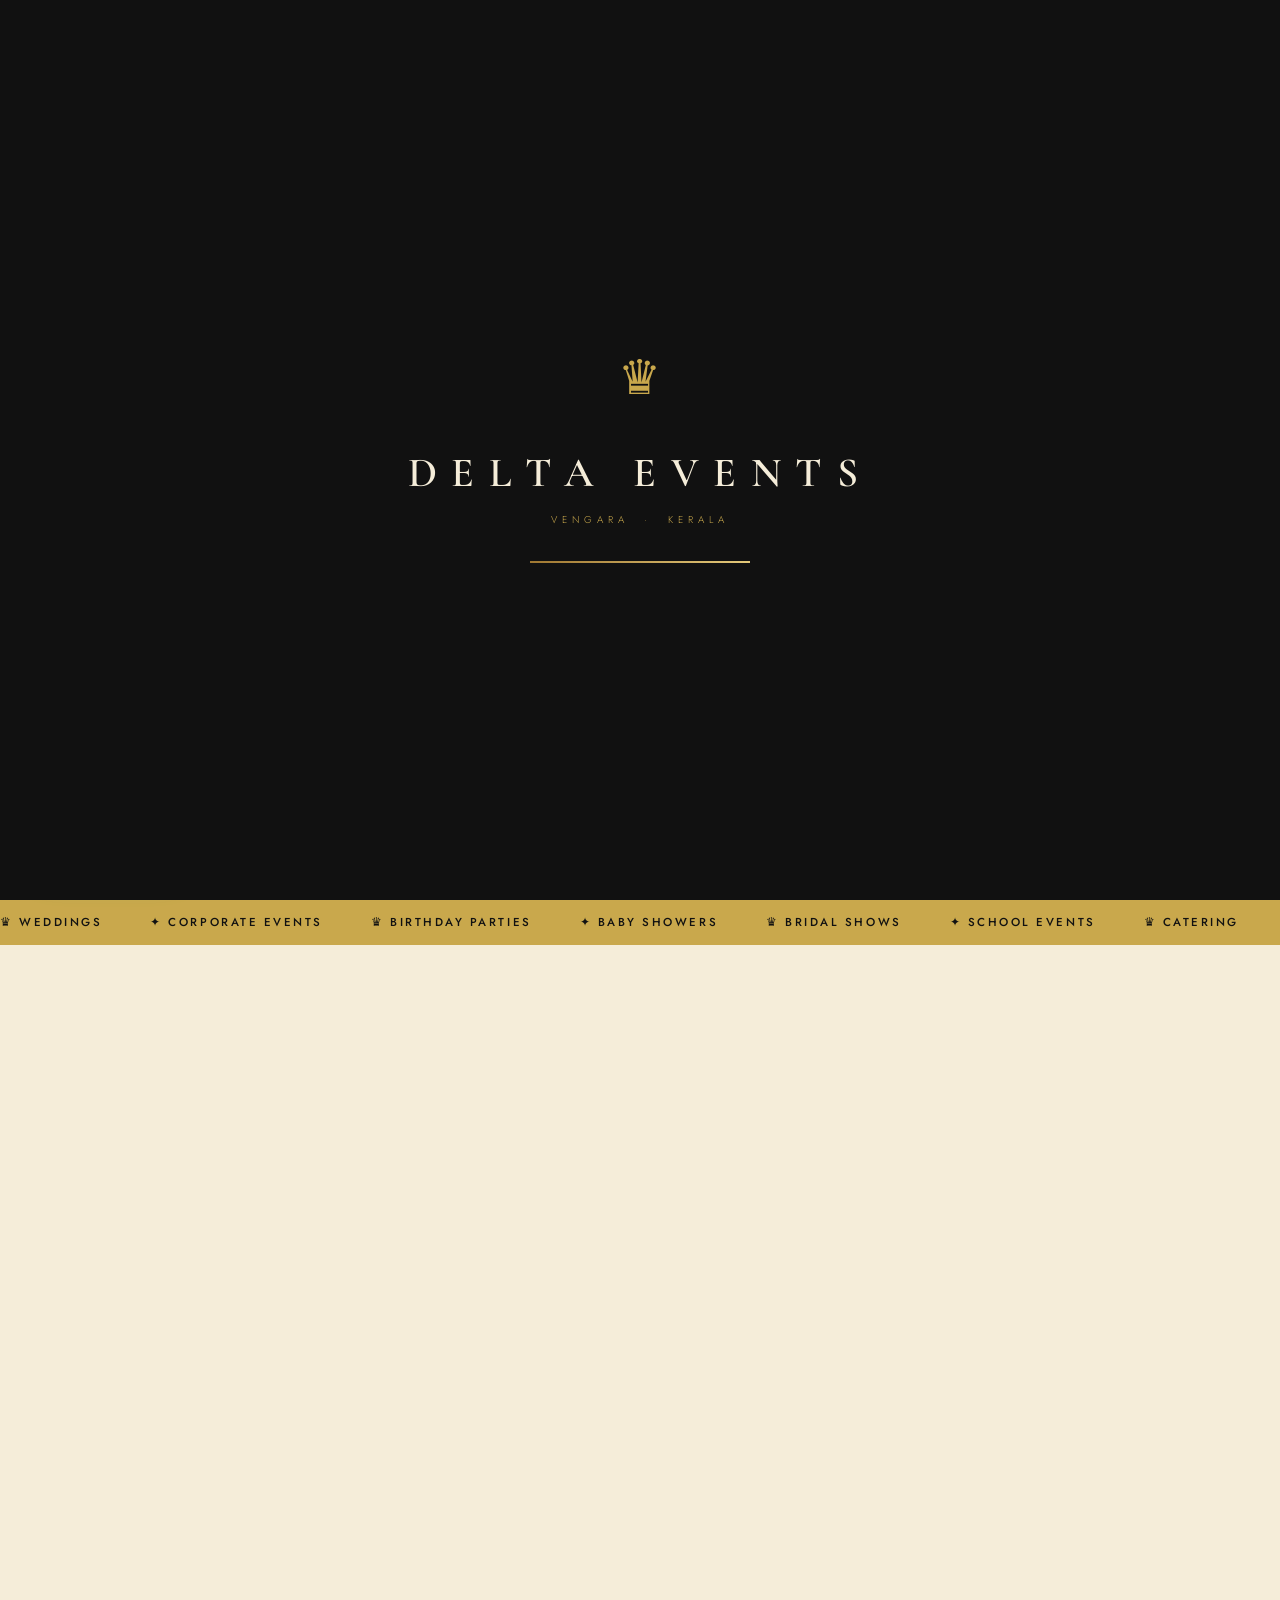
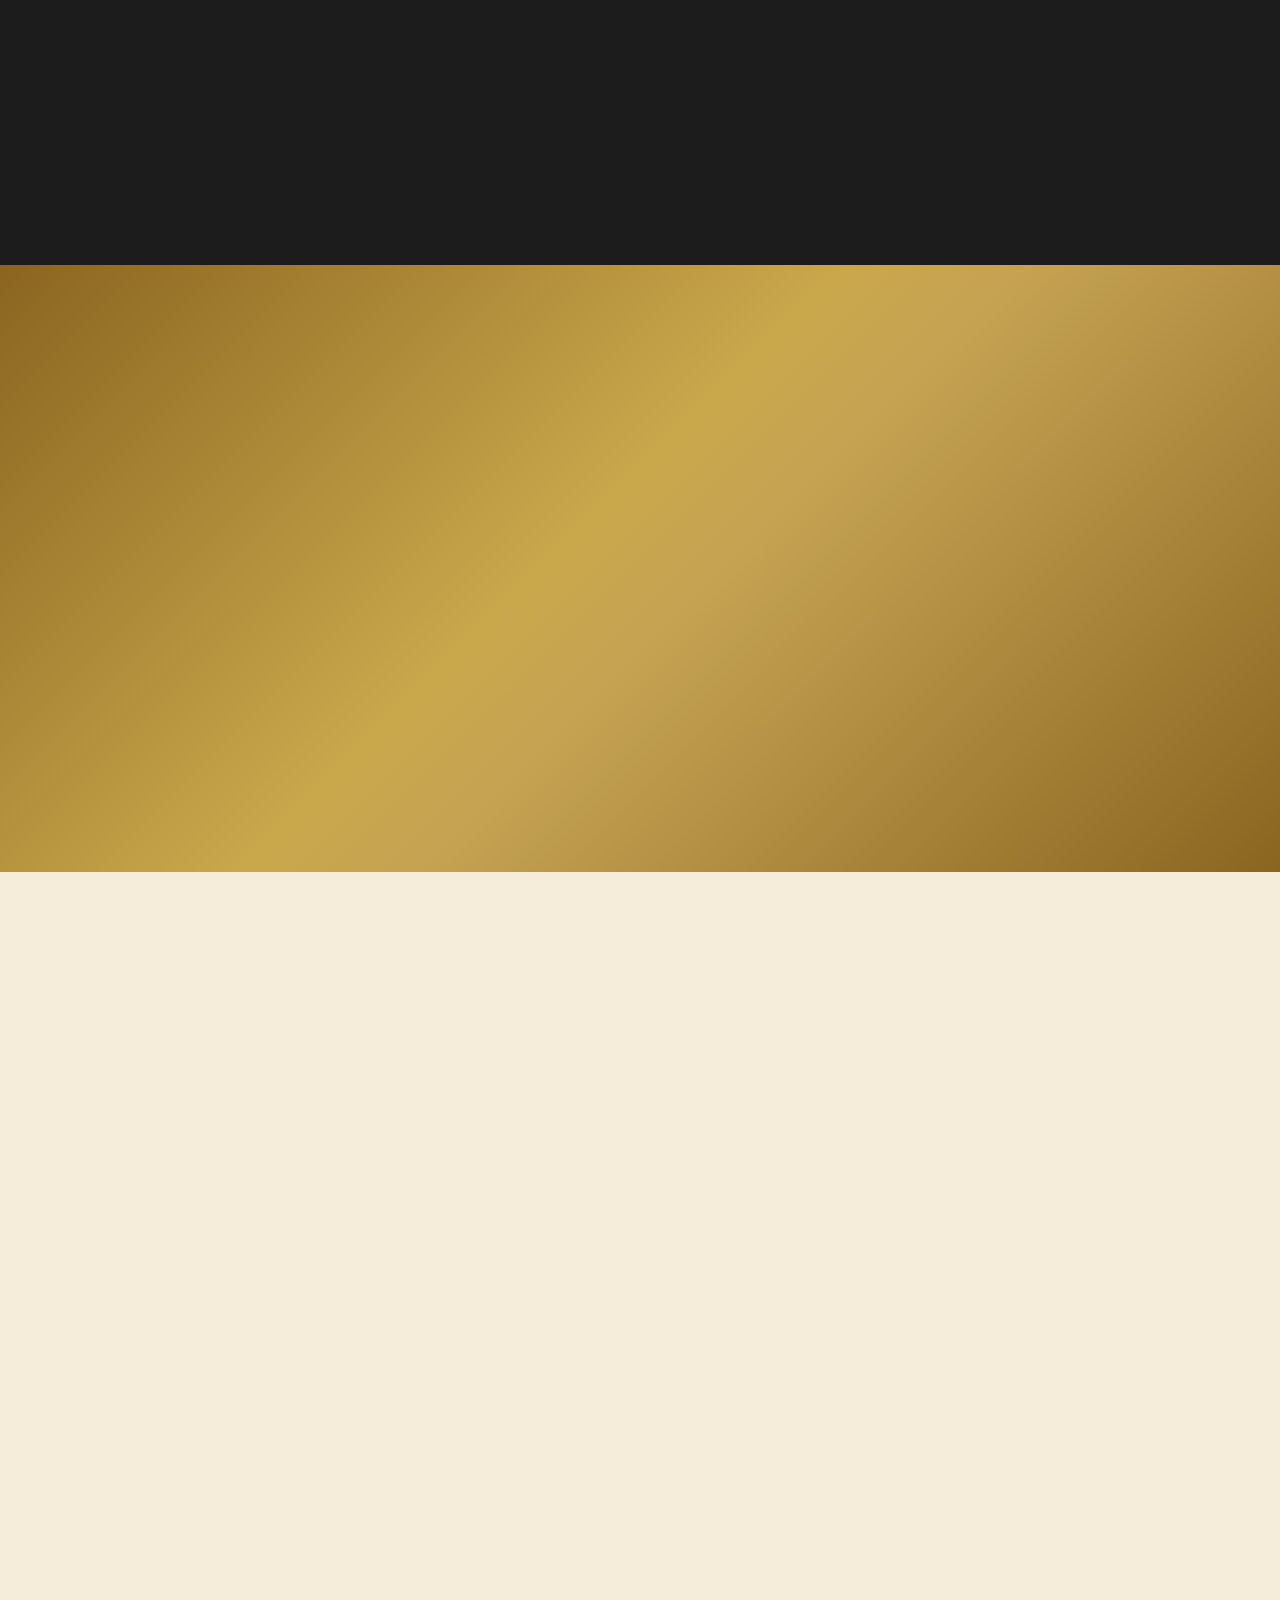
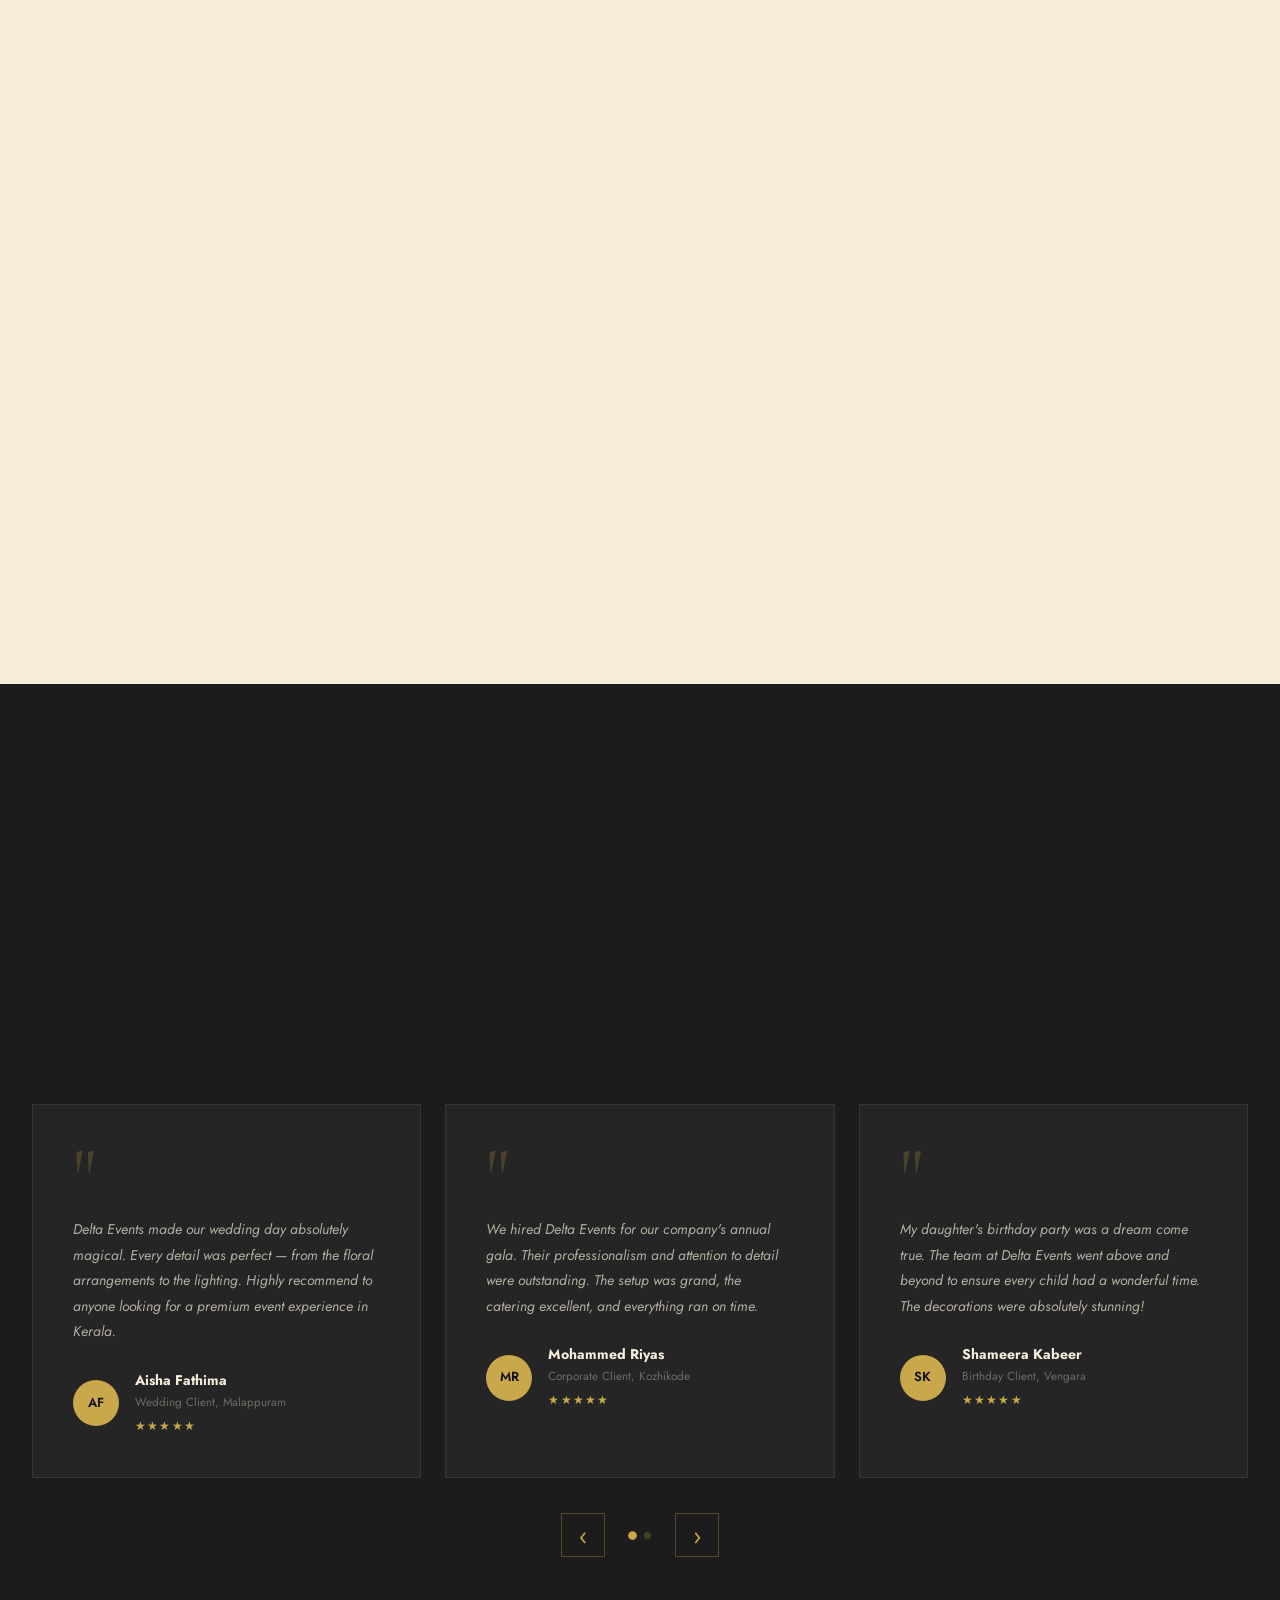
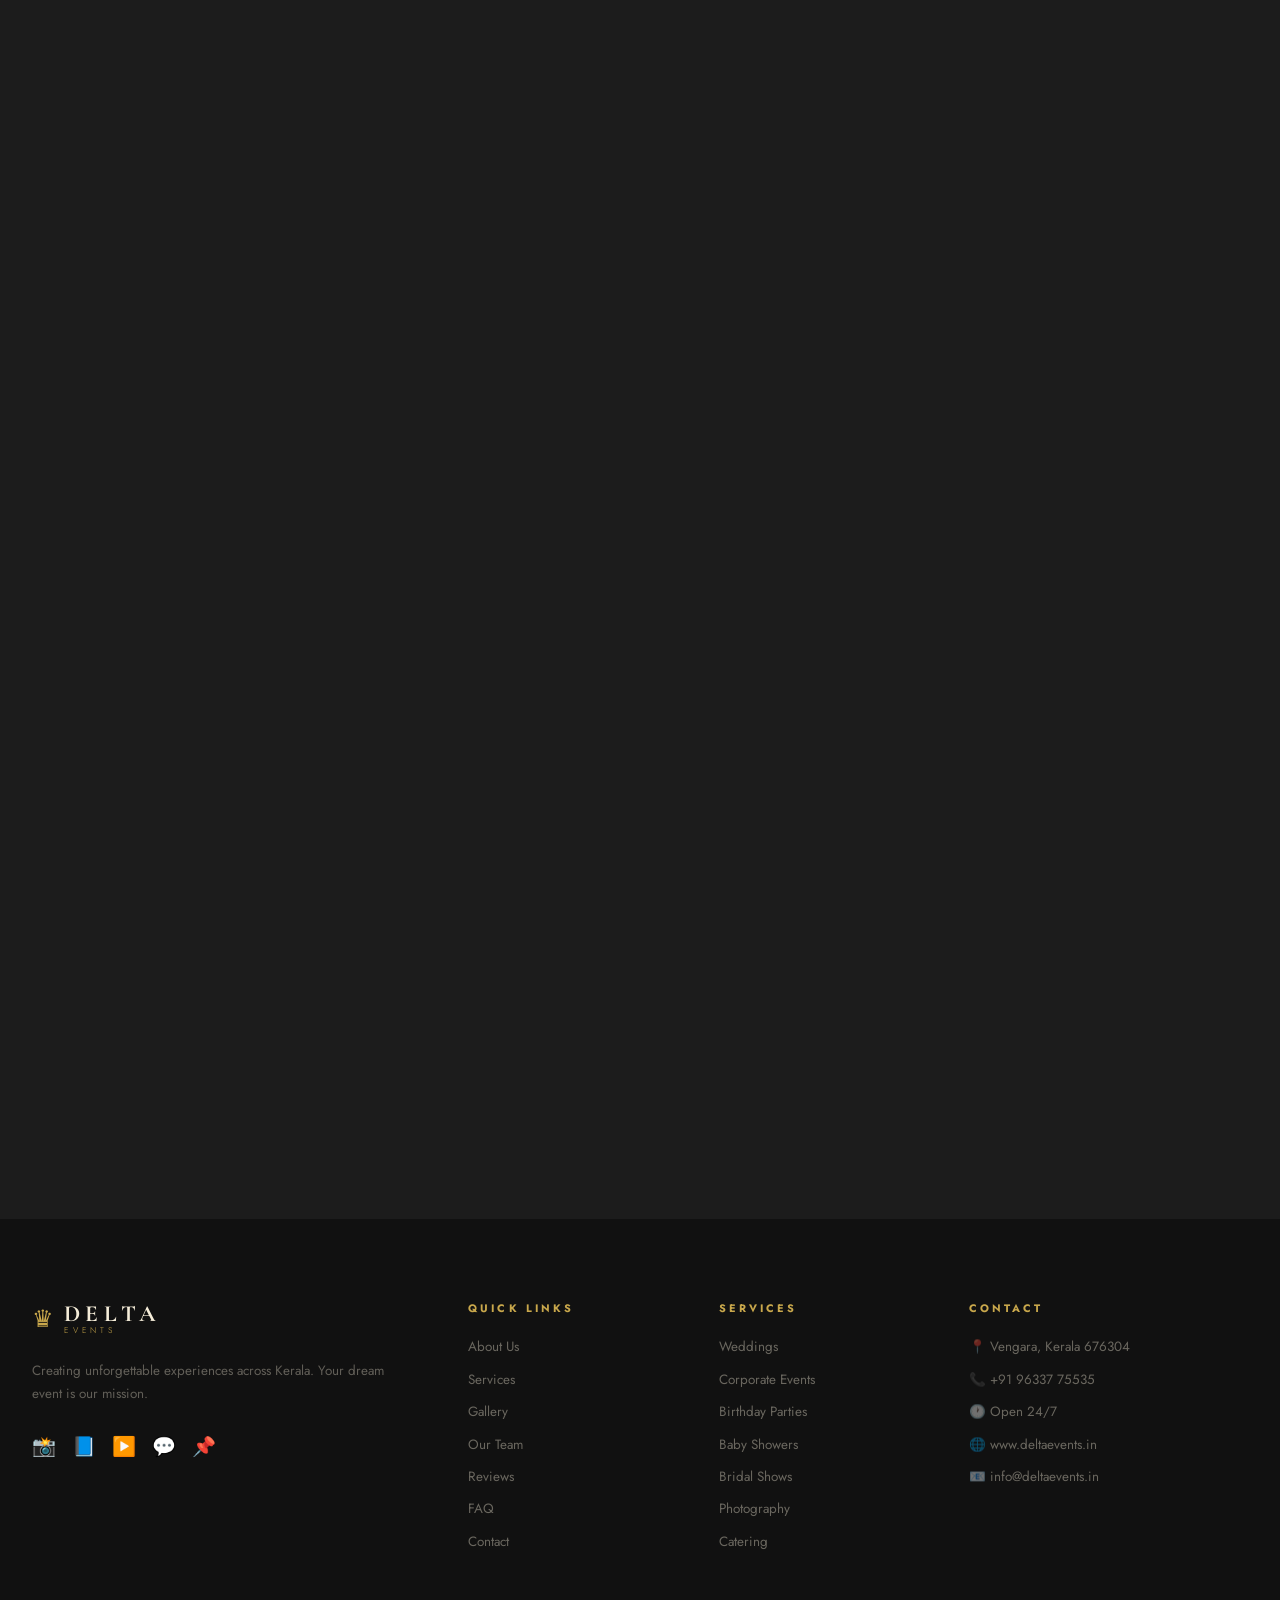
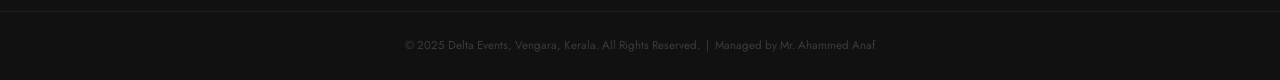
==== commit 5b413812: "first commit" ====
--- a/index.html
+++ b/index.html
@@ -10,8 +10,8 @@
 <style>
 :root{--gold:#C9A84C;--gold-light:#E4C97A;--gold-dark:#A07832;--cream:#F5EDD9;--cream-dark:#EDE0C4;--dark:#111111;--dark2:#1C1C1C;--dark3:#272727;--tf:#F0E8D5;--fd:'Cormorant Garamond',Georgia,serif;--fb:'Jost',sans-serif;--fs:'Great Vibes',cursive;--ease:cubic-bezier(.25,.8,.25,1);--sh:0 20px 60px rgba(0,0,0,.18);--shg:0 8px 32px rgba(201,168,76,.35)}
 *,*::before,*::after{box-sizing:border-box;margin:0;padding:0}
-html{scroll-behavior:smooth}
-body{font-family:var(--fb);background:var(--cream);color:var(--dark);overflow-x:hidden;line-height:1.7}
+html{scroll-behavior:smooth;overflow-x:hidden}
+body{font-family:var(--fb);background:var(--cream);color:var(--dark);overflow-x:hidden;line-height:1.7;max-width:100vw}
 img{max-width:100%;display:block;object-fit:cover}
 a{text-decoration:none;color:inherit}
 button{cursor:pointer;border:none;background:none;font-family:var(--fb)}
@@ -135,17 +135,63 @@
 .aft{font-size:.85rem;color:#454545}
 .afd{color:var(--gold);margin-right:.4rem}
 
-/* SERVICES */
-.sgrid{display:grid;grid-template-columns:repeat(3,1fr);gap:2px;background:rgba(201,168,76,.1)}
-.scard{background:var(--dark3);padding:2.5rem 2rem;transition:all .4s var(--ease);position:relative;overflow:hidden}
-.scard::after{content:'';position:absolute;bottom:0;left:0;width:0;height:2px;background:var(--gold);transition:width .5s}
-.scard:hover::after{width:100%}
-.scard:hover{background:#202020;transform:translateY(-5px)}
-.sico{font-size:2.2rem;margin-bottom:1.2rem;display:block;transition:transform .3s}
-.scard:hover .sico{transform:scale(1.18)}
-.scard h3{font-family:var(--fd);font-size:1.3rem;font-weight:500;color:var(--cream);margin-bottom:.75rem}
-.scard p{font-size:.84rem;color:rgba(240,232,213,.52);line-height:1.75;margin-bottom:1.5rem}
-.slnk{display:inline-block;font-size:.7rem;letter-spacing:.2em;text-transform:uppercase;color:var(--gold);border-bottom:1px solid rgba(201,168,76,.4);padding-bottom:2px;transition:all .3s}
+/* ===== SERVICES - ENHANCED WITH IMAGE CARDS ===== */
+.sgrid{display:grid;grid-template-columns:repeat(3,1fr);gap:1.5rem}
+.scard{
+  background:var(--dark3);
+  border-radius:4px;
+  overflow:hidden;
+  transition:all .4s var(--ease);
+  position:relative;
+  display:flex;
+  flex-direction:column;
+  box-shadow:0 8px 30px rgba(0,0,0,.3);
+}
+.scard:hover{transform:translateY(-8px);box-shadow:0 20px 50px rgba(0,0,0,.5)}
+.scard-img{
+  position:relative;
+  height:200px;
+  overflow:hidden;
+  flex-shrink:0;
+}
+.scard-img img{
+  width:100%;
+  height:100%;
+  object-fit:cover;
+  transition:transform .65s var(--ease);
+  display:block;
+}
+.scard:hover .scard-img img{transform:scale(1.08)}
+.scard-img-ov{
+  position:absolute;
+  inset:0;
+  background:linear-gradient(to bottom,rgba(0,0,0,.1) 0%,rgba(0,0,0,.55) 100%);
+  transition:opacity .4s;
+}
+.scard:hover .scard-img-ov{opacity:.7}
+.sico-badge{
+  position:absolute;
+  bottom:-18px;
+  left:1.5rem;
+  width:44px;
+  height:44px;
+  background:var(--gold);
+  display:flex;
+  align-items:center;
+  justify-content:center;
+  font-size:1.3rem;
+  box-shadow:0 4px 16px rgba(201,168,76,.45);
+  z-index:2;
+  border-radius:2px;
+  transition:transform .3s;
+}
+.scard:hover .sico-badge{transform:scale(1.12)}
+.scard-body{padding:2rem 1.5rem 1.8rem;flex:1;display:flex;flex-direction:column}
+.scard h3{font-family:var(--fd);font-size:1.25rem;font-weight:500;color:var(--cream);margin-bottom:.65rem;padding-top:.4rem}
+.scard p{font-size:.84rem;color:rgba(240,232,213,.52);line-height:1.75;margin-bottom:1.4rem;flex:1}
+.scard-line{width:32px;height:1px;background:var(--gold);margin-bottom:1rem;opacity:.5;transition:width .4s}
+.scard:hover .scard-line{width:56px;opacity:1}
+.slnk{display:inline-flex;align-items:center;gap:.4rem;font-size:.7rem;letter-spacing:.2em;text-transform:uppercase;color:var(--gold);border-bottom:1px solid rgba(201,168,76,.4);padding-bottom:2px;transition:all .3s}
 .slnk:hover{color:var(--gold-light);letter-spacing:.28em}
 
 /* STATS */
@@ -222,7 +268,6 @@
 .fa{overflow:hidden;max-height:0;transition:max-height .45s ease}
 .fa p{padding:0 0 1.2rem;color:rgba(240,232,213,.6);font-size:.9rem;line-height:1.8}
 
-
 /* CONTACT */
 .cgrid{display:grid;grid-template-columns:1fr 1.6fr;gap:5rem;align-items:start}
 .ci{display:flex;gap:1.2rem;align-items:flex-start;margin-bottom:1.8rem}
@@ -238,7 +283,7 @@
 .frow{display:grid;grid-template-columns:1fr 1fr;gap:1.2rem}
 .fg{display:flex;flex-direction:column;gap:.4rem}
 .fg label{font-size:.66rem;letter-spacing:.22em;text-transform:uppercase;color:rgba(240,232,213,.35)}
-.fg input,.fg select,.fg textarea{padding:.88rem 1rem;background:rgba(255,255,255,.04);border:1px solid rgba(201,168,76,.16);color:var(--cream);font-family:var(--fb);font-size:.9rem;outline:none;transition:border-color .3s;-webkit-appearance:none}
+.fg input,.fg select,.fg textarea{padding:.88rem 1rem;background:rgba(255,255,255,.04);border:1px solid rgba(201,168,76,.16);color:var(--cream);font-family:var(--fb);font-size:.9rem;outline:none;transition:border-color .3s;-webkit-appearance:none;width:100%}
 .fg input:focus,.fg select:focus,.fg textarea:focus{border-color:var(--gold)}
 .fg select option{background:var(--dark2)}
 .fg textarea{resize:vertical}
@@ -284,6 +329,7 @@
 .tmgrid{grid-template-columns:repeat(2,1fr);max-width:680px}
 .cgrid{grid-template-columns:1fr}
 .ggrid{grid-template-columns:repeat(2,1fr)}
+.sgrid{grid-template-columns:repeat(2,1fr)}
 }
 @media(max-width:600px){
 .sec{padding:4rem 0}
@@ -294,13 +340,11 @@
 .tmgrid{grid-template-columns:1fr;max-width:300px}
 .fgrid{grid-template-columns:1fr;gap:2rem}
 .frow{grid-template-columns:1fr}
-.nlin{flex-direction:column}
-.nlfm{width:100%;flex-direction:column}
-.nlfm input{min-width:unset;width:100%;border-right:1px solid rgba(201,168,76,.25);border-bottom:none}
 .ggrid{grid-template-columns:1fr 1fr;grid-auto-rows:160px}
 .aacc{display:none}
 .waf span{display:none}
 .waf{padding:.88rem;border-radius:50%}
+.scard-img{height:170px}
 }
 </style>
 </head>
@@ -421,15 +465,133 @@
       <div class="gb gbcx"></div>
     </div>
     <div class="sgrid">
-      <div class="scard rv rvu" style="--d:0s"><span class="sico">💍</span><h3>Weddings &amp; Engagements</h3><p>Timeless ceremonies crafted with elegance. We handle every detail from décor to catering for your perfect day.</p><a href="https://wa.me/919633775535?text=Interested%20in%20Wedding%20services" target="_blank" class="slnk">Enquire Now →</a></div>
-      <div class="scard rv rvu" style="--d:.08s"><span class="sico">🌿</span><h3>Rustic Weddings</h3><p>Bohemian, earthy, and utterly romantic. Handcrafted rustic settings that feel like a fairy tale come to life.</p><a href="https://wa.me/919633775535?text=Interested%20in%20Rustic%20Wedding%20services" target="_blank" class="slnk">Enquire Now →</a></div>
-      <div class="scard rv rvu" style="--d:.16s"><span class="sico">👶</span><h3>Baby Showers</h3><p>Celebrate the arrival of your little one with sweet, tender decorations and joyful atmospheres.</p><a href="https://wa.me/919633775535?text=Interested%20in%20Baby%20Shower%20services" target="_blank" class="slnk">Enquire Now →</a></div>
-      <div class="scard rv rvu" style="--d:.24s"><span class="sico">🎂</span><h3>Birthday Parties</h3><p>From kids' magical parties to milestone adult celebrations — customized themes, cakes, and entertainment.</p><a href="https://wa.me/919633775535?text=Interested%20in%20Birthday%20Party%20services" target="_blank" class="slnk">Enquire Now →</a></div>
-      <div class="scard rv rvu" style="--d:.32s"><span class="sico">💼</span><h3>Corporate Events</h3><p>Professional conferences, product launches, and team building events executed with flawless precision.</p><a href="https://wa.me/919633775535?text=Interested%20in%20Corporate%20Event%20services" target="_blank" class="slnk">Enquire Now →</a></div>
-      <div class="scard rv rvu" style="--d:.40s"><span class="sico">👑</span><h3>Bridal Shows</h3><p>Grand bridal exhibitions showcasing the finest in fashion, jewelry, and bridal décor across Kerala.</p><a href="https://wa.me/919633775535?text=Interested%20in%20Bridal%20Show%20services" target="_blank" class="slnk">Enquire Now →</a></div>
-      <div class="scard rv rvu" style="--d:.48s"><span class="sico">🎓</span><h3>School Events</h3><p>Annual days, cultural fests, farewell parties — memorable school events with professional stage setups.</p><a href="https://wa.me/919633775535?text=Interested%20in%20School%20Event%20services" target="_blank" class="slnk">Enquire Now →</a></div>
-      <div class="scard rv rvu" style="--d:.56s"><span class="sico">🍽️</span><h3>Catering &amp; Food</h3><p>Exquisite multi-cuisine catering with traditional Kerala flavors and international gourmet options.</p><a href="https://wa.me/919633775535?text=Interested%20in%20Catering%20services" target="_blank" class="slnk">Enquire Now →</a></div>
-      <div class="scard rv rvu" style="--d:.64s"><span class="sico">📷</span><h3>Photography &amp; Video</h3><p>Cinematic storytelling through premium photography and videography that preserves every golden moment.</p><a href="https://wa.me/919633775535?text=Interested%20in%20Photography%20services" target="_blank" class="slnk">Enquire Now →</a></div>
+
+      <div class="scard rv rvu" style="--d:0s">
+        <div class="scard-img">
+          <img src="https://images.unsplash.com/photo-1519741497674-611481863552?w=600&q=80" alt="Weddings">
+          <div class="scard-img-ov"></div>
+          <div class="sico-badge">💍</div>
+        </div>
+        <div class="scard-body">
+          <h3>Weddings &amp; Engagements</h3>
+          <div class="scard-line"></div>
+          <p>Timeless ceremonies crafted with elegance. We handle every detail from décor to catering for your perfect day.</p>
+          <a href="https://wa.me/919633775535?text=Interested%20in%20Wedding%20services" target="_blank" class="slnk">Enquire Now →</a>
+        </div>
+      </div>
+
+      <div class="scard rv rvu" style="--d:.08s">
+        <div class="scard-img">
+          <img src="https://images.unsplash.com/photo-1470225620780-dba8ba36b745?w=600&q=80" alt="Rustic Wedding">
+          <div class="scard-img-ov"></div>
+          <div class="sico-badge">🌿</div>
+        </div>
+        <div class="scard-body">
+          <h3>Rustic Weddings</h3>
+          <div class="scard-line"></div>
+          <p>Bohemian, earthy, and utterly romantic. Handcrafted rustic settings that feel like a fairy tale come to life.</p>
+          <a href="https://wa.me/919633775535?text=Interested%20in%20Rustic%20Wedding%20services" target="_blank" class="slnk">Enquire Now →</a>
+        </div>
+      </div>
+
+      <div class="scard rv rvu" style="--d:.16s">
+        <div class="scard-img">
+          <img src="https://images.unsplash.com/photo-1555252333-9f8e92e65df9?w=600&q=80" alt="Baby Shower">
+          <div class="scard-img-ov"></div>
+          <div class="sico-badge">👶</div>
+        </div>
+        <div class="scard-body">
+          <h3>Baby Showers</h3>
+          <div class="scard-line"></div>
+          <p>Celebrate the arrival of your little one with sweet, tender decorations and joyful atmospheres.</p>
+          <a href="https://wa.me/919633775535?text=Interested%20in%20Baby%20Shower%20services" target="_blank" class="slnk">Enquire Now →</a>
+        </div>
+      </div>
+
+      <div class="scard rv rvu" style="--d:.24s">
+        <div class="scard-img">
+          <img src="https://images.unsplash.com/photo-1558618666-fcd25c85cd64?w=600&q=80" alt="Birthday Party">
+          <div class="scard-img-ov"></div>
+          <div class="sico-badge">🎂</div>
+        </div>
+        <div class="scard-body">
+          <h3>Birthday Parties</h3>
+          <div class="scard-line"></div>
+          <p>From kids' magical parties to milestone adult celebrations — customized themes, cakes, and entertainment.</p>
+          <a href="https://wa.me/919633775535?text=Interested%20in%20Birthday%20Party%20services" target="_blank" class="slnk">Enquire Now →</a>
+        </div>
+      </div>
+
+      <div class="scard rv rvu" style="--d:.32s">
+        <div class="scard-img">
+          <img src="https://images.unsplash.com/photo-1540575467063-178a50c2df87?w=600&q=80" alt="Corporate Events">
+          <div class="scard-img-ov"></div>
+          <div class="sico-badge">💼</div>
+        </div>
+        <div class="scard-body">
+          <h3>Corporate Events</h3>
+          <div class="scard-line"></div>
+          <p>Professional conferences, product launches, and team building events executed with flawless precision.</p>
+          <a href="https://wa.me/919633775535?text=Interested%20in%20Corporate%20Event%20services" target="_blank" class="slnk">Enquire Now →</a>
+        </div>
+      </div>
+
+      <div class="scard rv rvu" style="--d:.40s">
+        <div class="scard-img">
+          <img src="https://images.unsplash.com/photo-1511578314322-379afb476865?w=600&q=80" alt="Bridal Shows">
+          <div class="scard-img-ov"></div>
+          <div class="sico-badge">👑</div>
+        </div>
+        <div class="scard-body">
+          <h3>Bridal Shows</h3>
+          <div class="scard-line"></div>
+          <p>Grand bridal exhibitions showcasing the finest in fashion, jewelry, and bridal décor across Kerala.</p>
+          <a href="https://wa.me/919633775535?text=Interested%20in%20Bridal%20Show%20services" target="_blank" class="slnk">Enquire Now →</a>
+        </div>
+      </div>
+
+      <div class="scard rv rvu" style="--d:.48s">
+        <div class="scard-img">
+          <img src="https://images.unsplash.com/photo-1523580494863-6f3031224c94?w=600&q=80" alt="School Events">
+          <div class="scard-img-ov"></div>
+          <div class="sico-badge">🎓</div>
+        </div>
+        <div class="scard-body">
+          <h3>School Events</h3>
+          <div class="scard-line"></div>
+          <p>Annual days, cultural fests, farewell parties — memorable school events with professional stage setups.</p>
+          <a href="https://wa.me/919633775535?text=Interested%20in%20School%20Event%20services" target="_blank" class="slnk">Enquire Now →</a>
+        </div>
+      </div>
+
+      <div class="scard rv rvu" style="--d:.56s">
+        <div class="scard-img">
+          <img src="https://images.unsplash.com/photo-1414235077428-338989a2e8c0?w=600&q=80" alt="Catering">
+          <div class="scard-img-ov"></div>
+          <div class="sico-badge">🍽️</div>
+        </div>
+        <div class="scard-body">
+          <h3>Catering &amp; Food</h3>
+          <div class="scard-line"></div>
+          <p>Exquisite multi-cuisine catering with traditional Kerala flavors and international gourmet options.</p>
+          <a href="https://wa.me/919633775535?text=Interested%20in%20Catering%20services" target="_blank" class="slnk">Enquire Now →</a>
+        </div>
+      </div>
+
+      <div class="scard rv rvu" style="--d:.64s">
+        <div class="scard-img">
+          <img src="https://images.unsplash.com/photo-1516035069371-29a1b244cc32?w=600&q=80" alt="Photography">
+          <div class="scard-img-ov"></div>
+          <div class="sico-badge">📷</div>
+        </div>
+        <div class="scard-body">
+          <h3>Photography &amp; Video</h3>
+          <div class="scard-line"></div>
+          <p>Cinematic storytelling through premium photography and videography that preserves every golden moment.</p>
+          <a href="https://wa.me/919633775535?text=Interested%20in%20Photography%20services" target="_blank" class="slnk">Enquire Now →</a>
+        </div>
+      </div>
+
     </div>
   </div>
 </section>
@@ -565,13 +727,12 @@
   </div>
 </section>
 
-
 <!-- CONTACT -->
 <section id="contact" class="sec sdk">
   <div class="con">
     <div class="sh rv rvu">
       <span class="sl">Reach Out</span>
-      <h2 class="st"><span style="color: #25D366;">let's Plan</span> <em>Together</em></h2>
+      <h2 class="st"><span style="color:#25D366;">Let's Plan</span> <em>Together</em></h2>
       <div class="gb gbcx"></div>
     </div>
     <div class="cgrid">
@@ -682,7 +843,7 @@
 </a>
 
 <!-- SCROLL TOP -->
-<button class="stb" id="stb" onclick="window.scrollTo({top:0,behavior:'smooth'})">↑</button>
+<!-- <button class="stb" id="stb" onclick="window.scrollTo({top:0,behavior:'smooth'})">↑</button> -->
 
 <script>
 (function(){
@@ -842,8 +1003,6 @@
   window.open('https://wa.me/919633775535?text='+encodeURIComponent(msg),'_blank');
 };
 
-
-
 })();
 </script>
 </body>
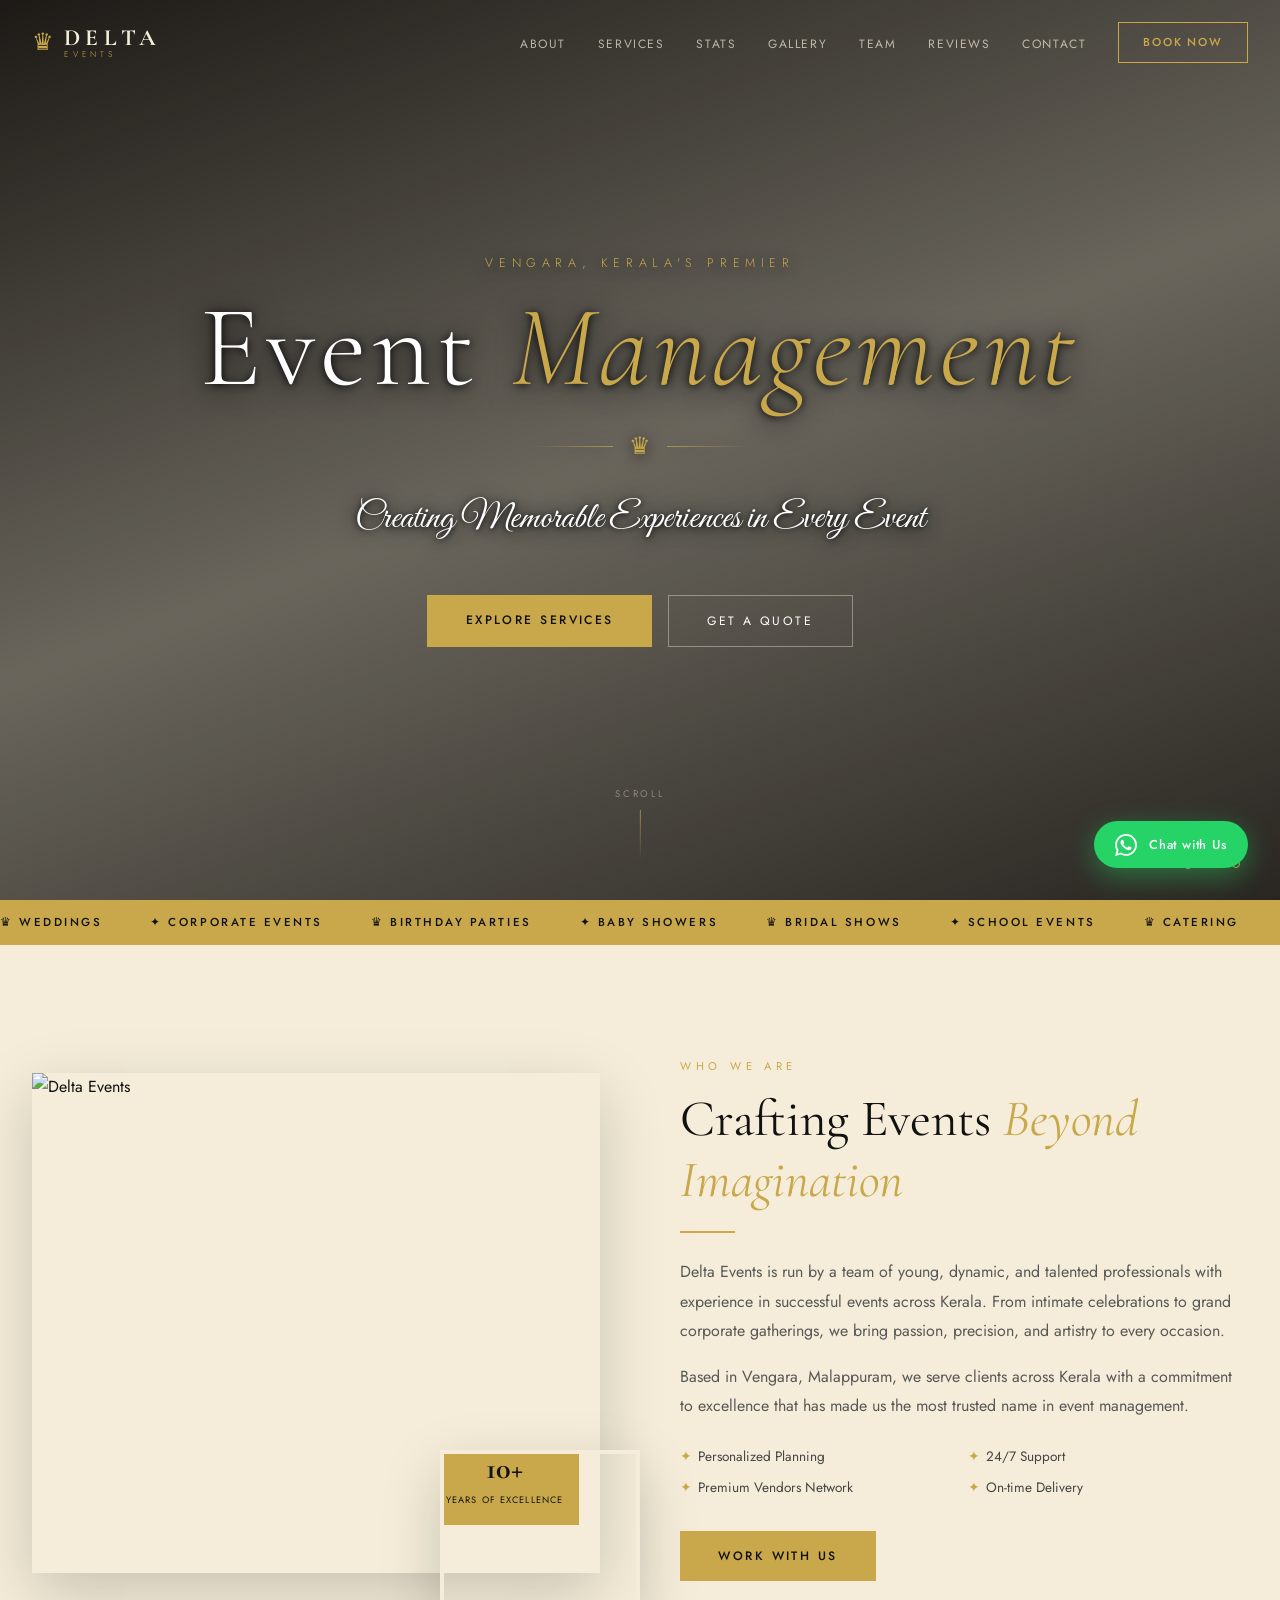
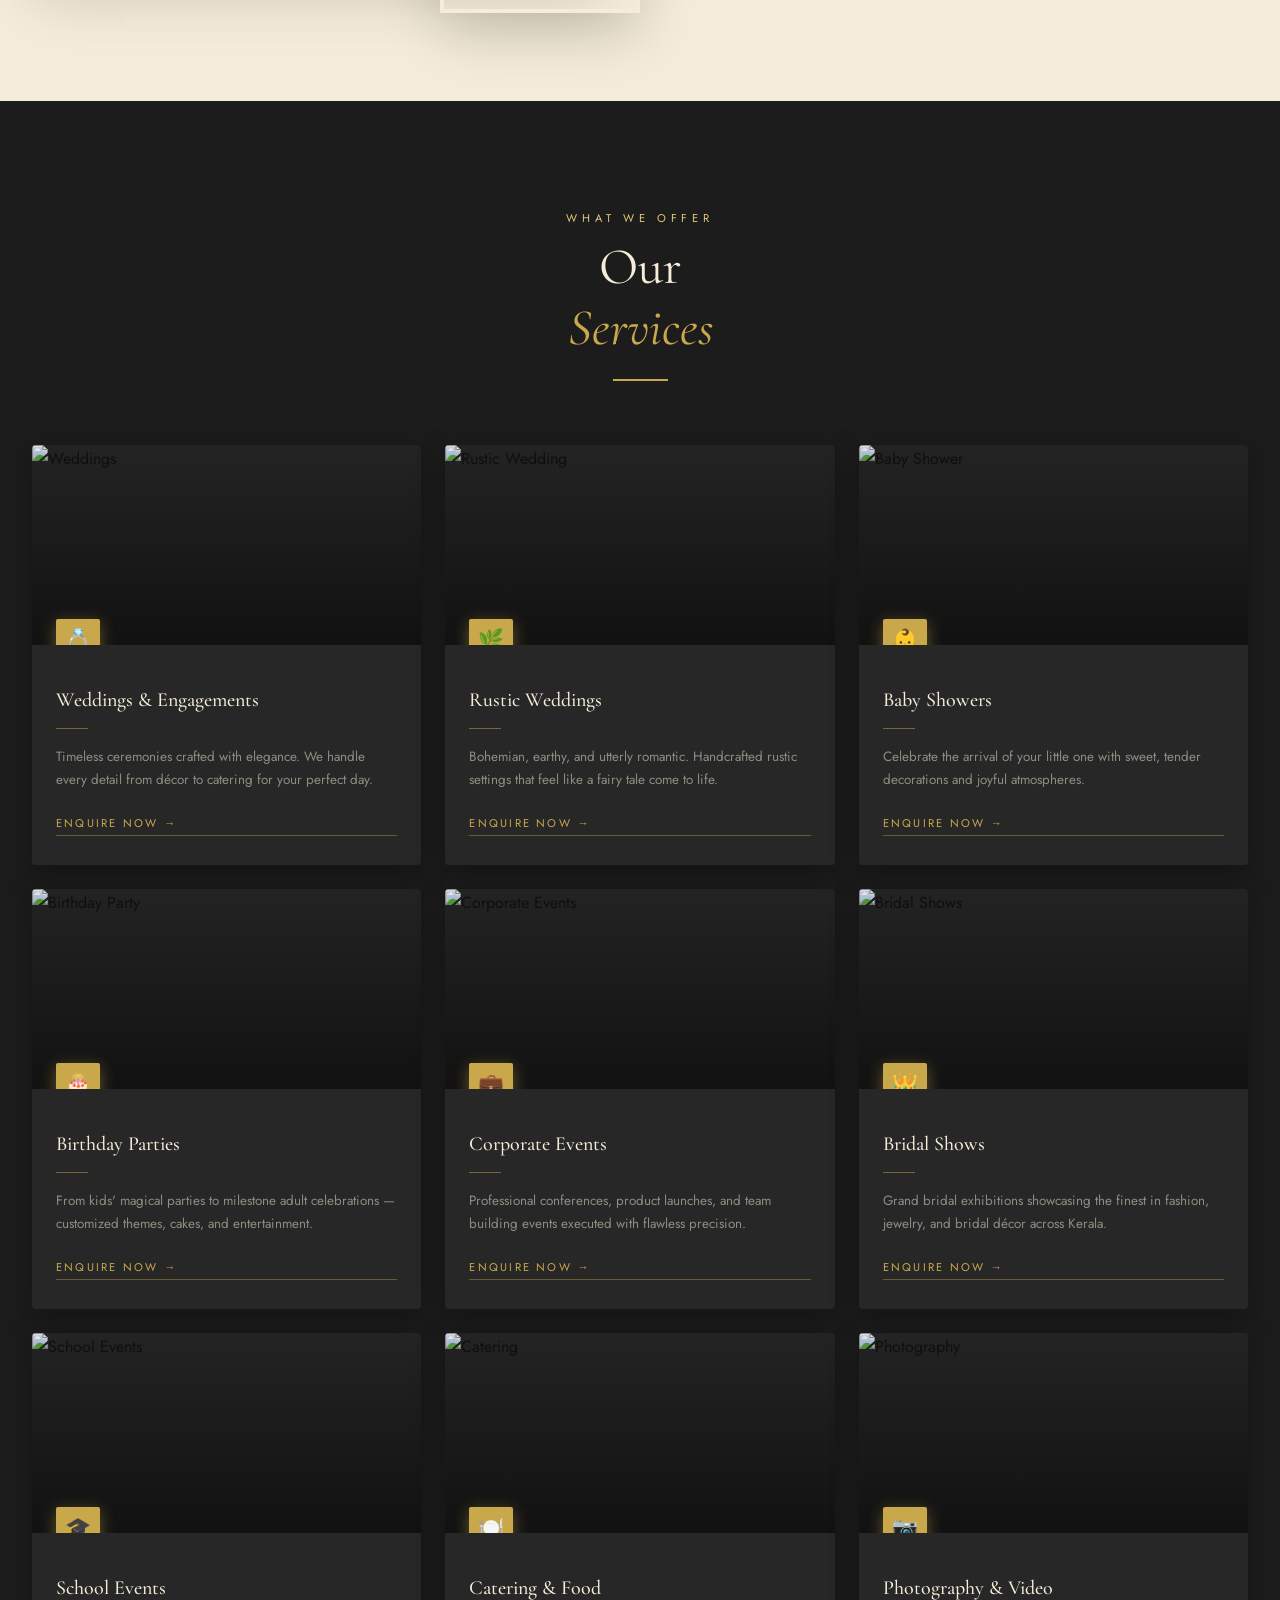
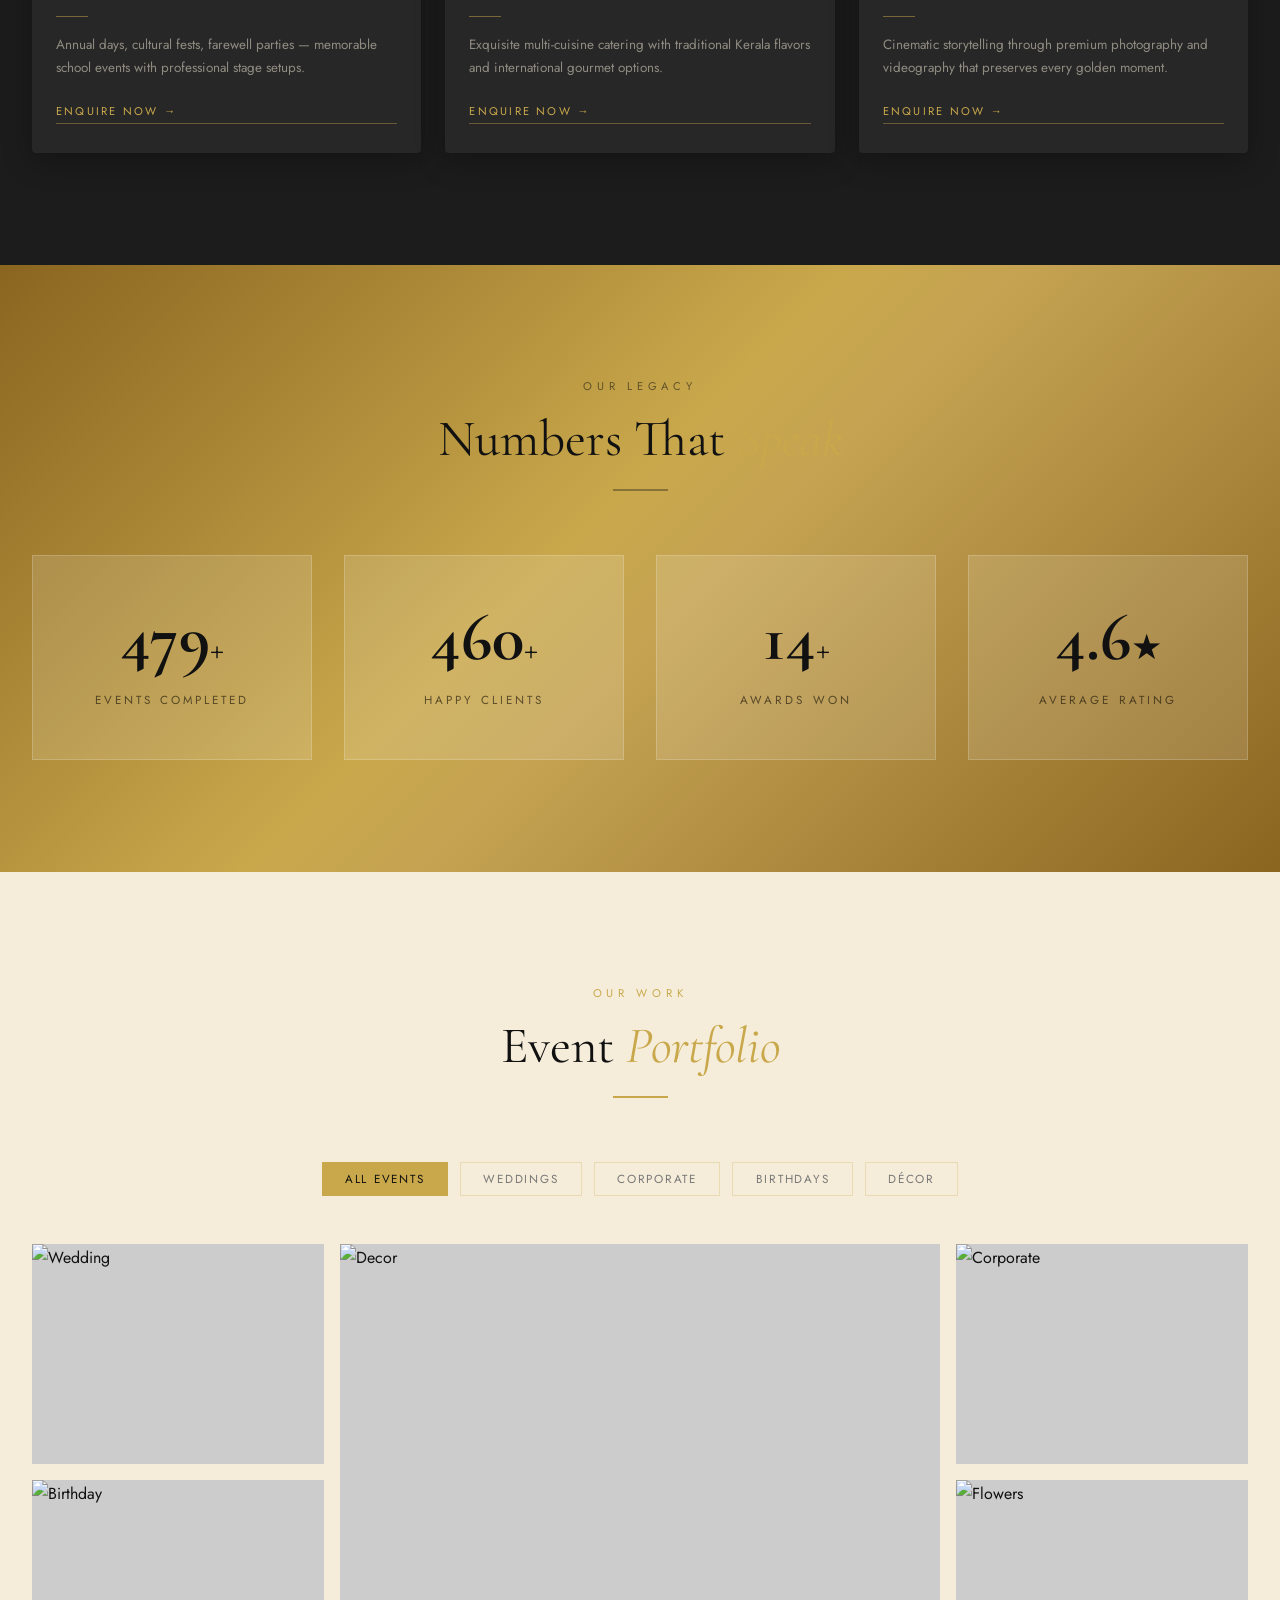
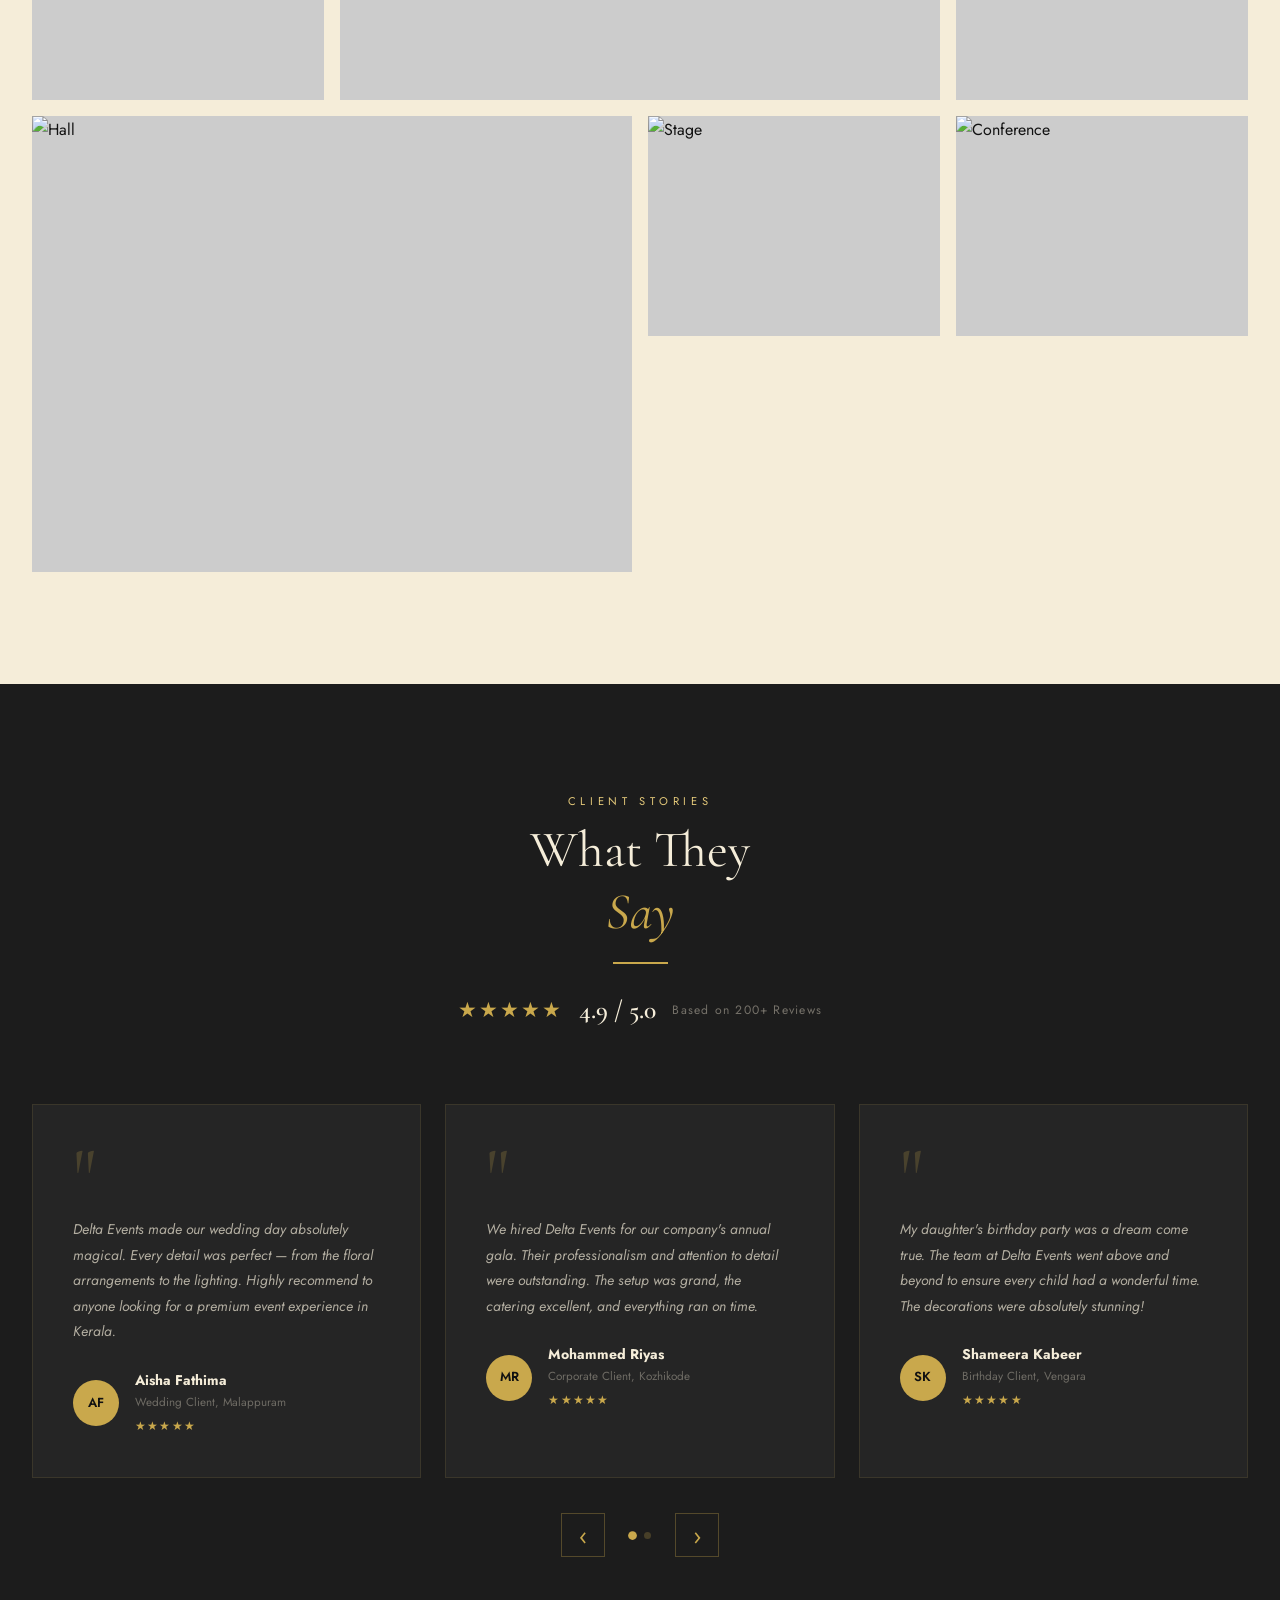
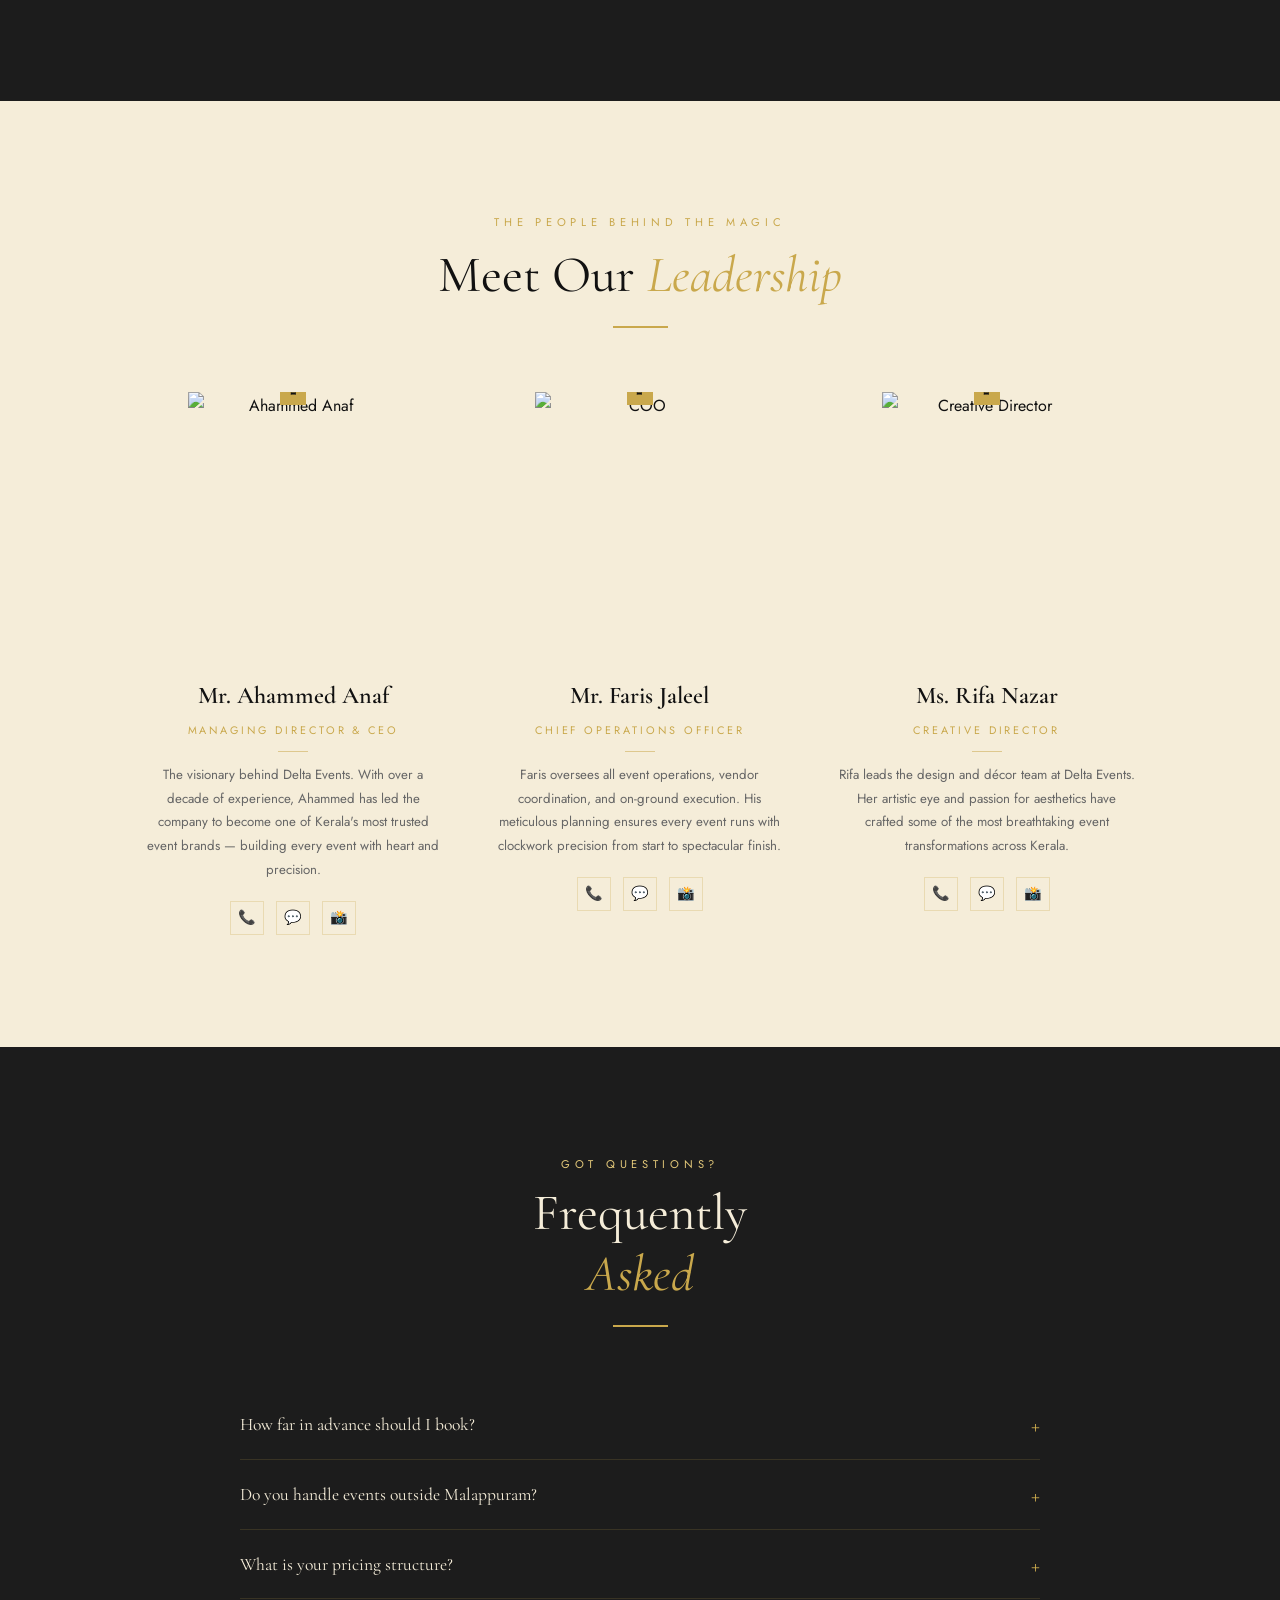
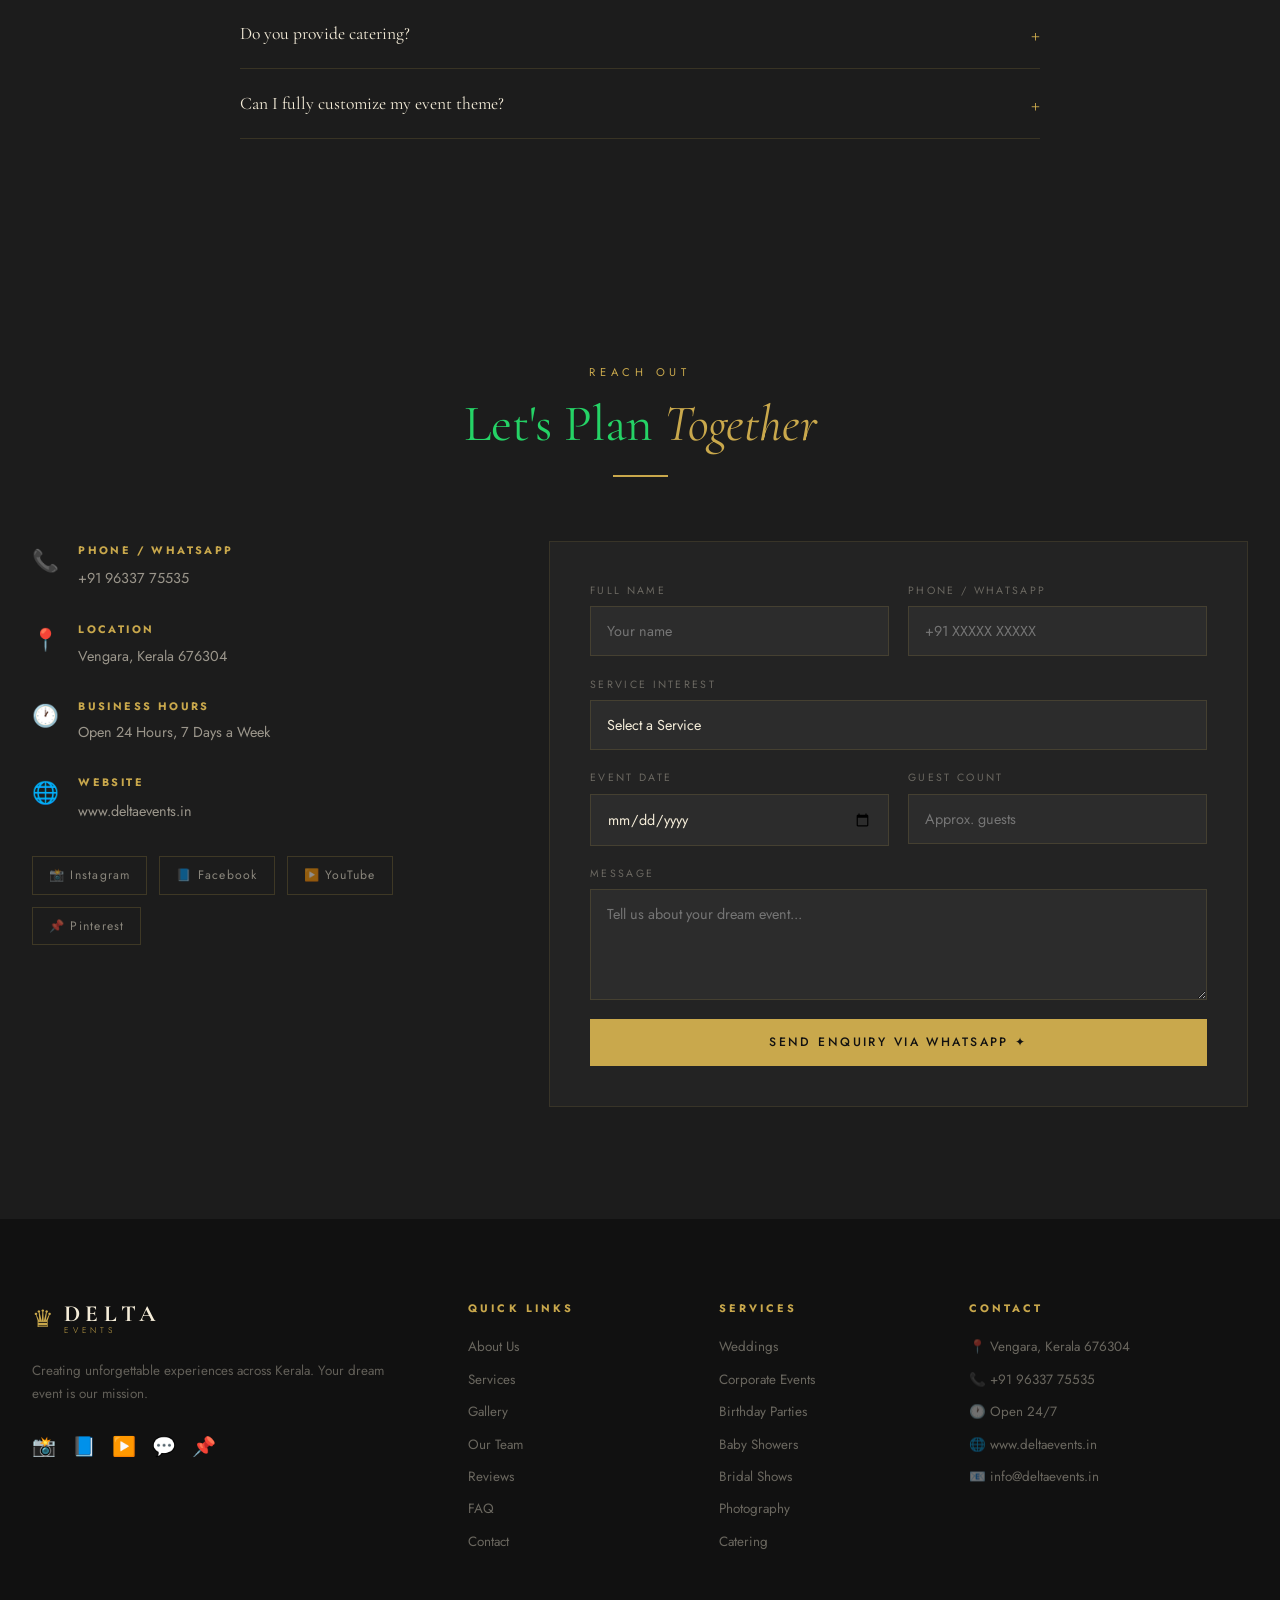
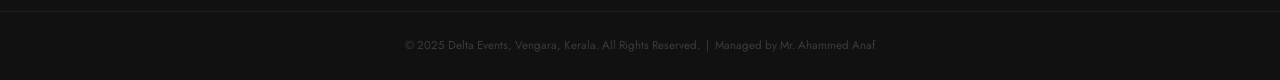
==== commit 6ca31149: "first commit" ====
--- a/index.html
+++ b/index.html
@@ -304,7 +304,7 @@
 .fbot{padding:1.5rem 0;text-align:center;color:rgba(240,232,213,.2);font-size:.72rem}
 
 /* WHATSAPP FLOAT */
-.waf{position:fixed;bottom:2rem;left:2rem;z-index:900;display:flex;align-items:center;gap:.75rem;background:#25D366;color:#fff;padding:.78rem 1.35rem;border-radius:50px;box-shadow:0 8px 28px rgba(37,211,102,.42);transition:all .35s var(--ease)}
+.waf{position:fixed;bottom:2rem;right:2rem;z-index:900;display:flex;align-items:center;gap:.75rem;background:#25D366;color:#fff;padding:.78rem 1.35rem;border-radius:50px;box-shadow:0 8px 28px rgba(37,211,102,.42);transition:all .35s var(--ease)}
 .waf svg{width:22px;height:22px;flex-shrink:0}
 .waf span{font-size:.8rem;font-weight:500;letter-spacing:.06em}
 .waf:hover{transform:translateY(-3px);box-shadow:0 14px 35px rgba(37,211,102,.52)}
@@ -843,7 +843,7 @@
 </a>
 
 <!-- SCROLL TOP -->
-<!-- <button class="stb" id="stb" onclick="window.scrollTo({top:0,behavior:'smooth'})">↑</button> -->
+<button class="stb" id="stb" onclick="window.scrollTo({top:0,behavior:'smooth'})">↑</button>
 
 <script>
 (function(){
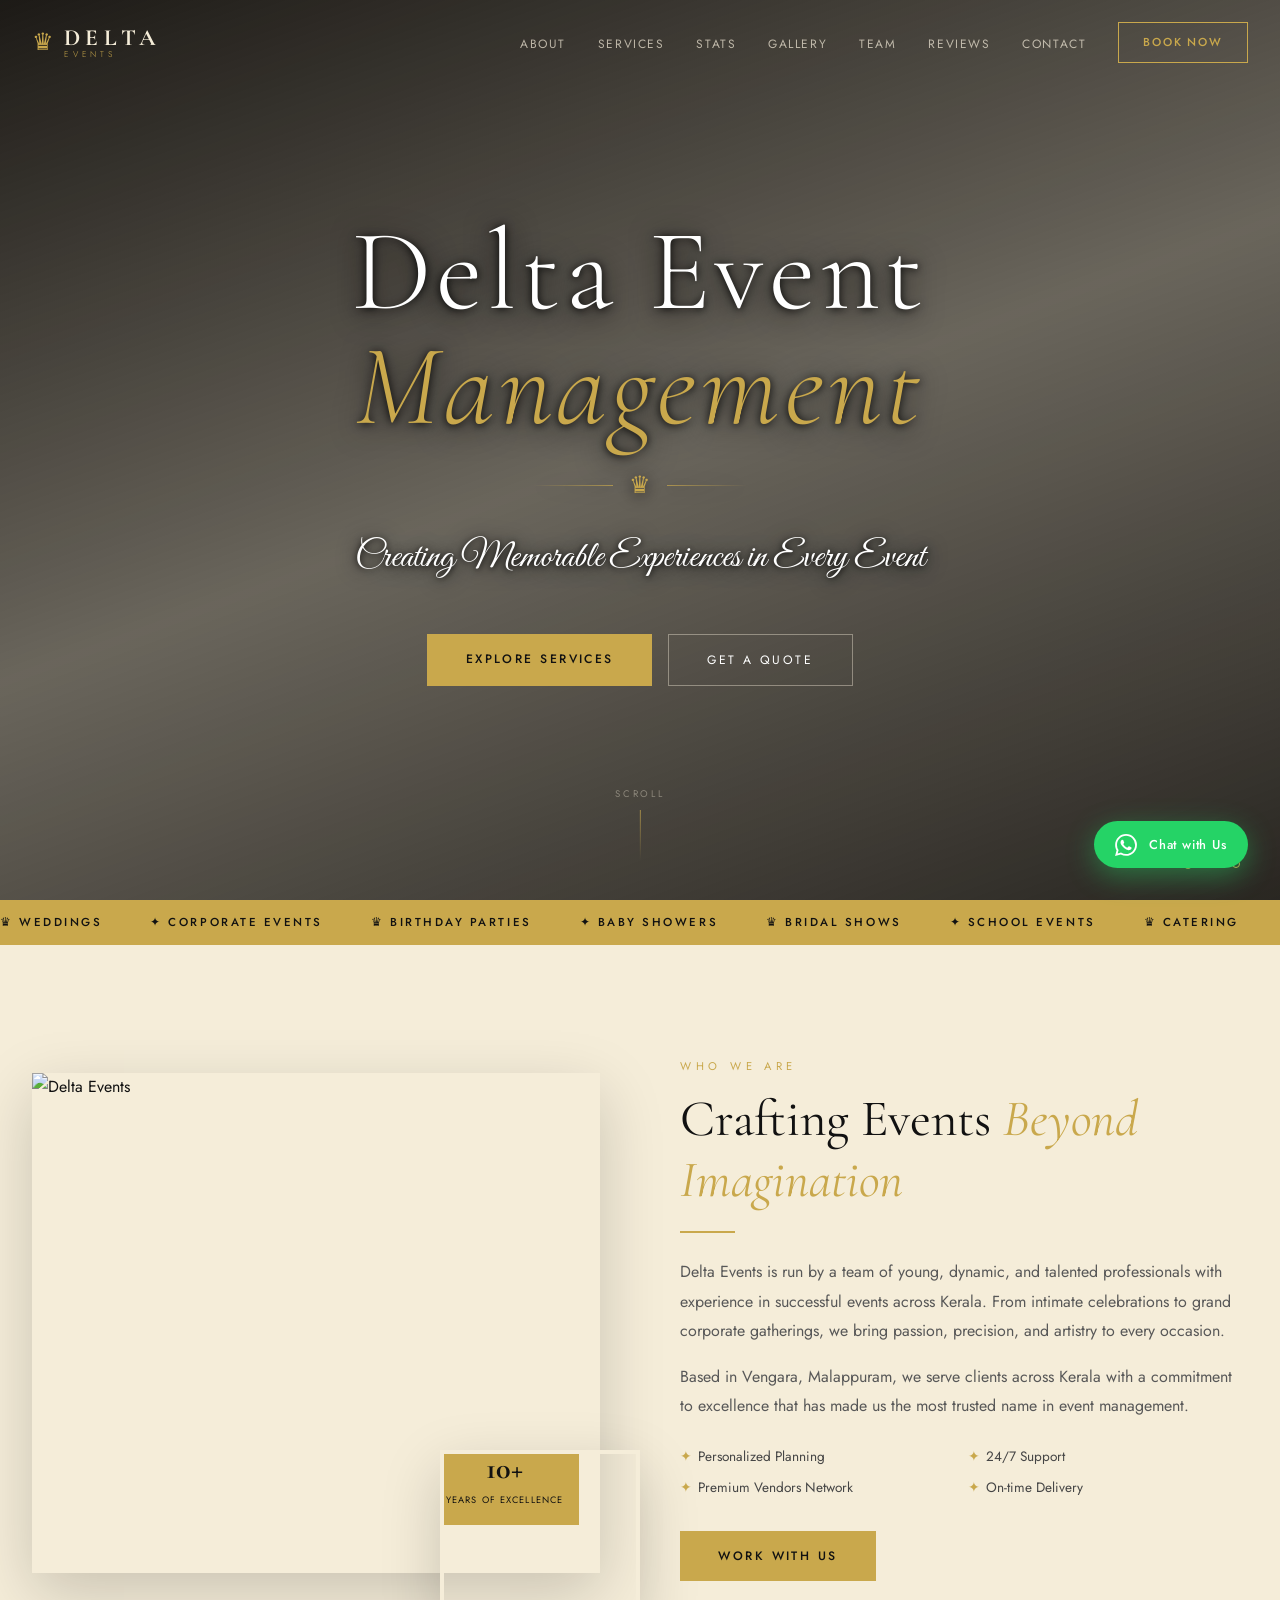
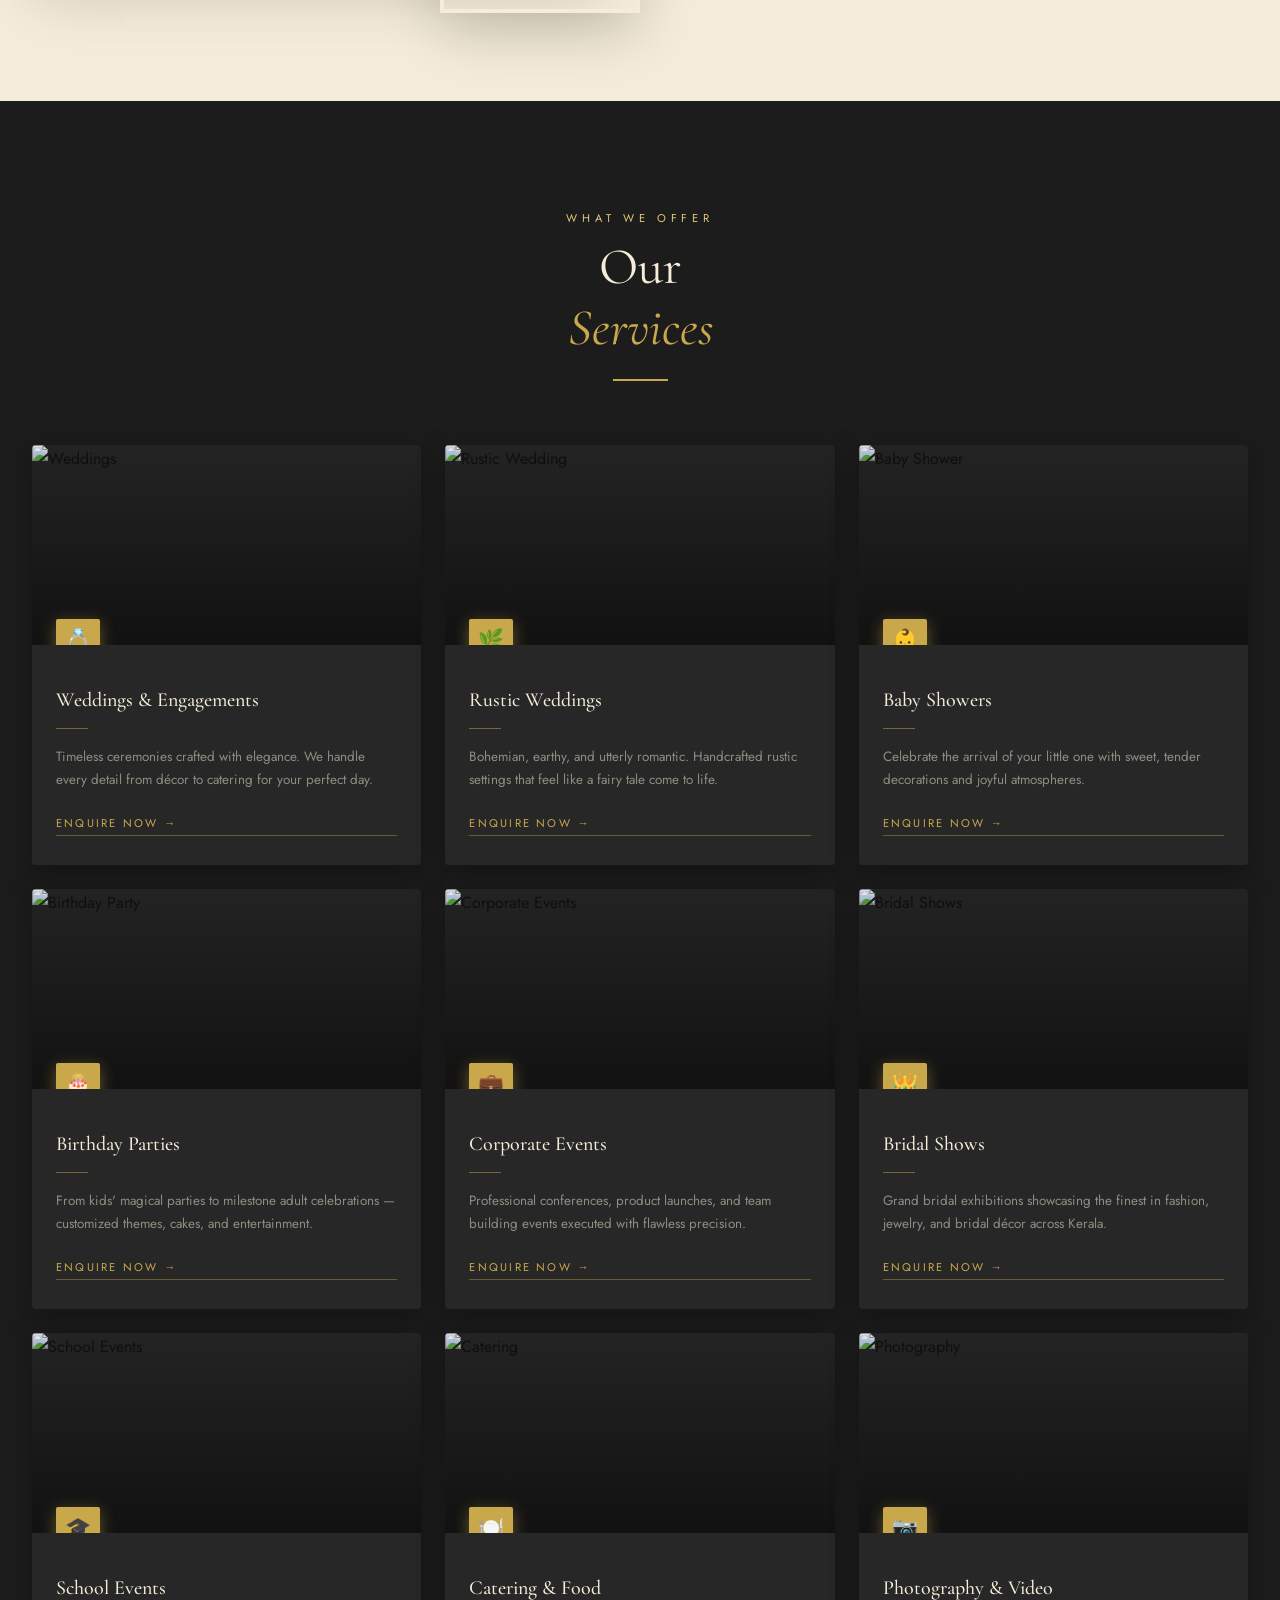
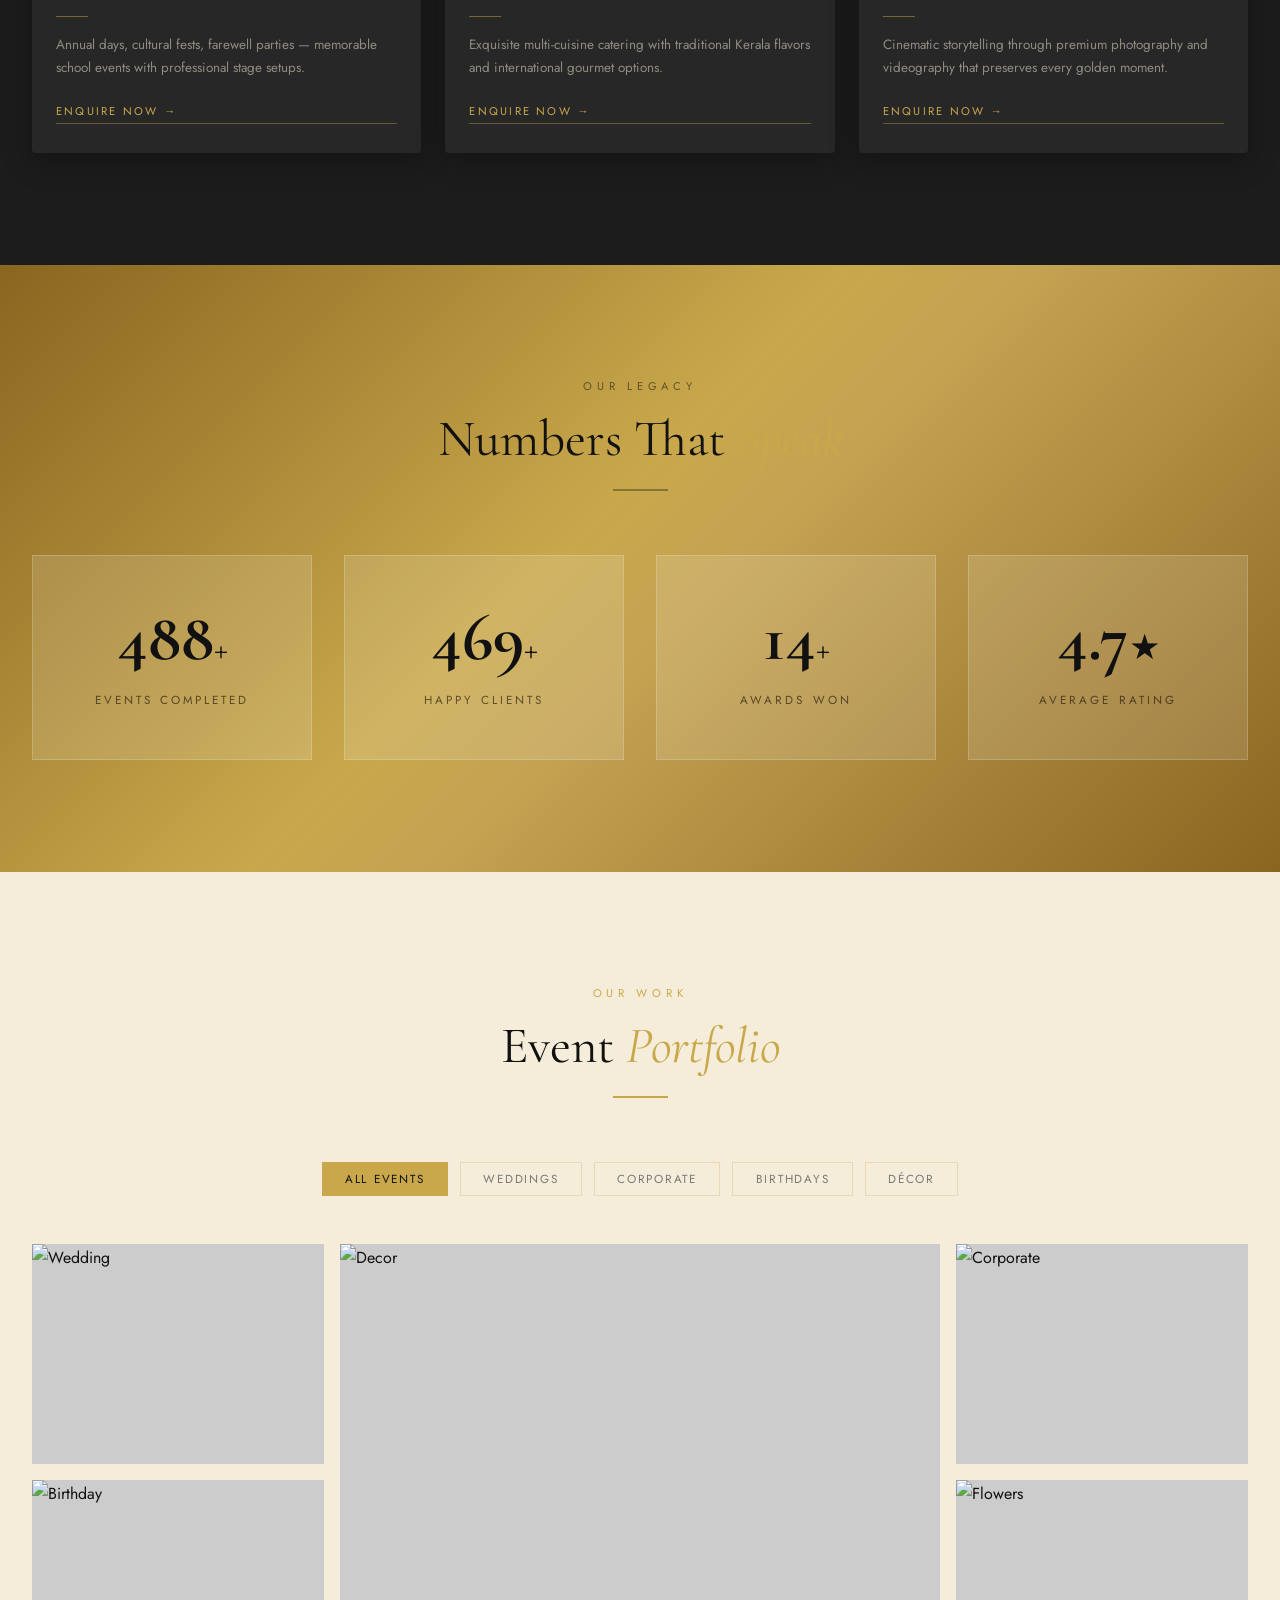
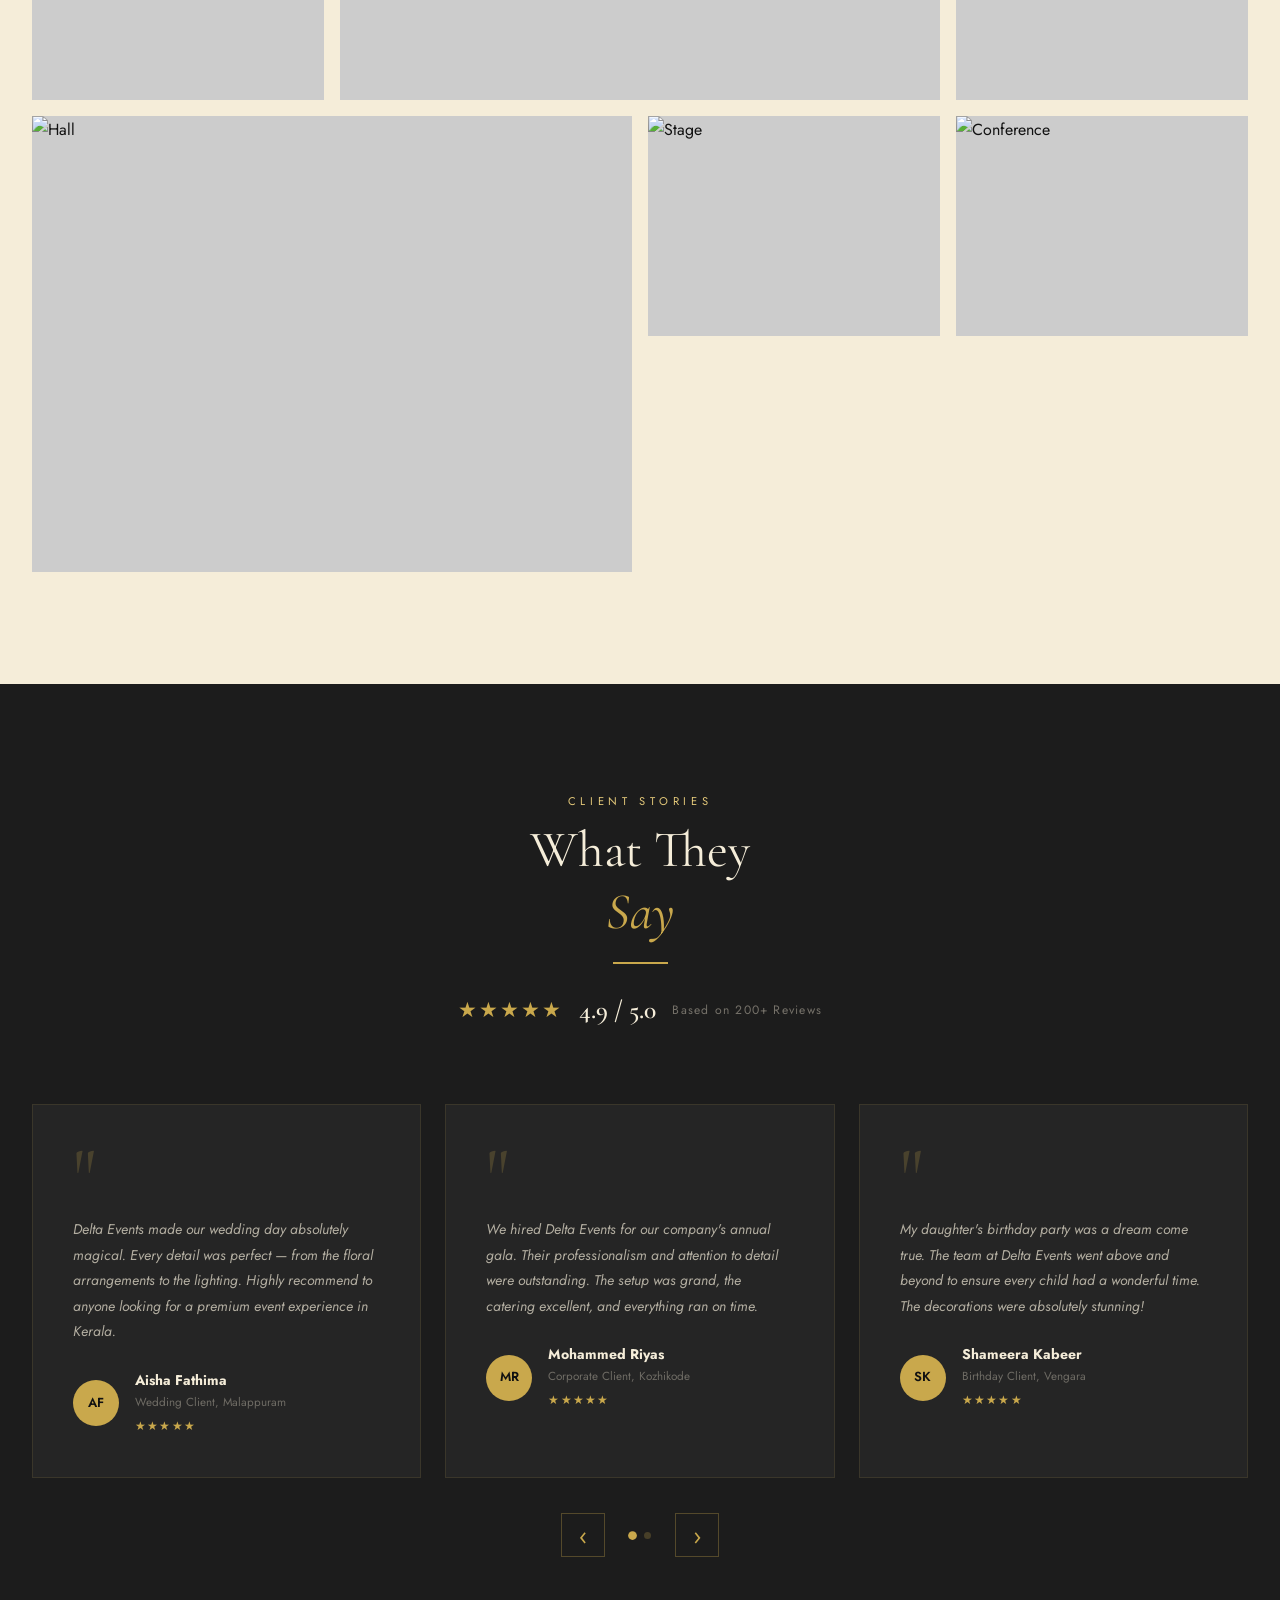
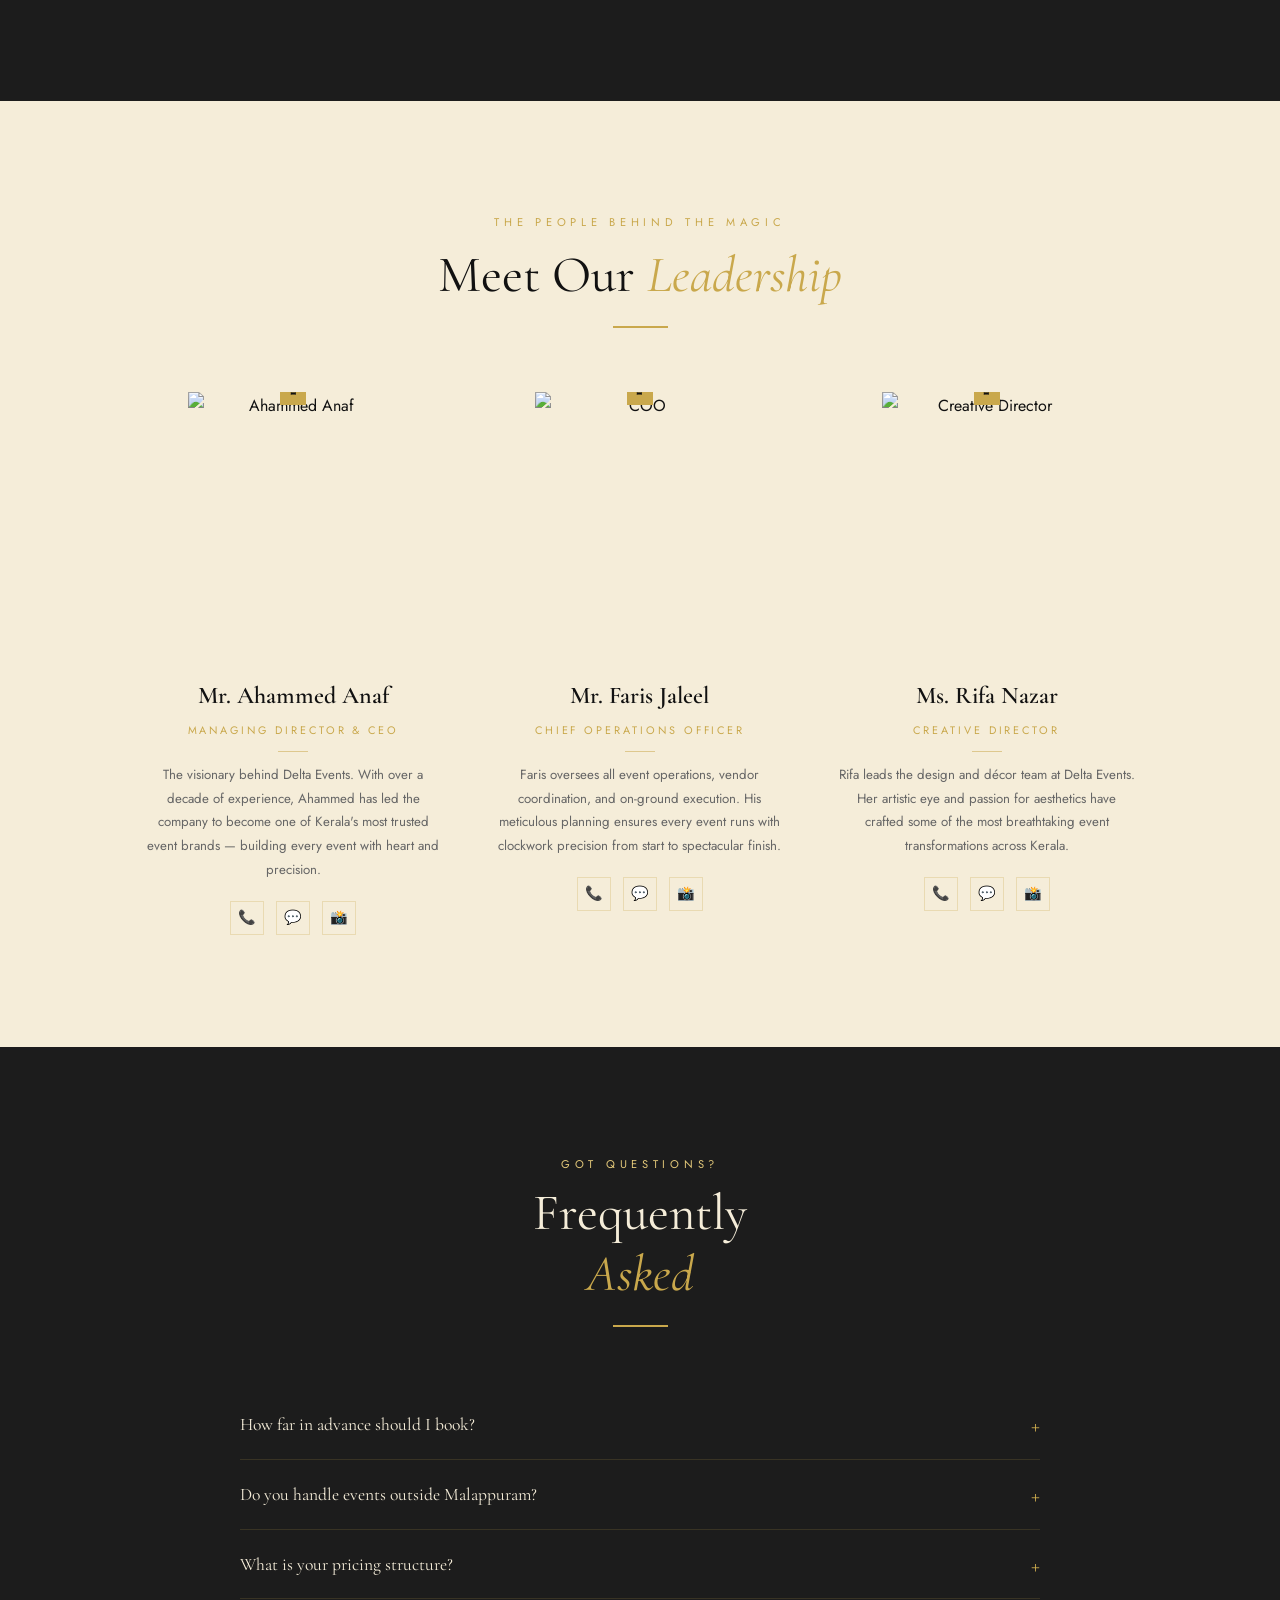
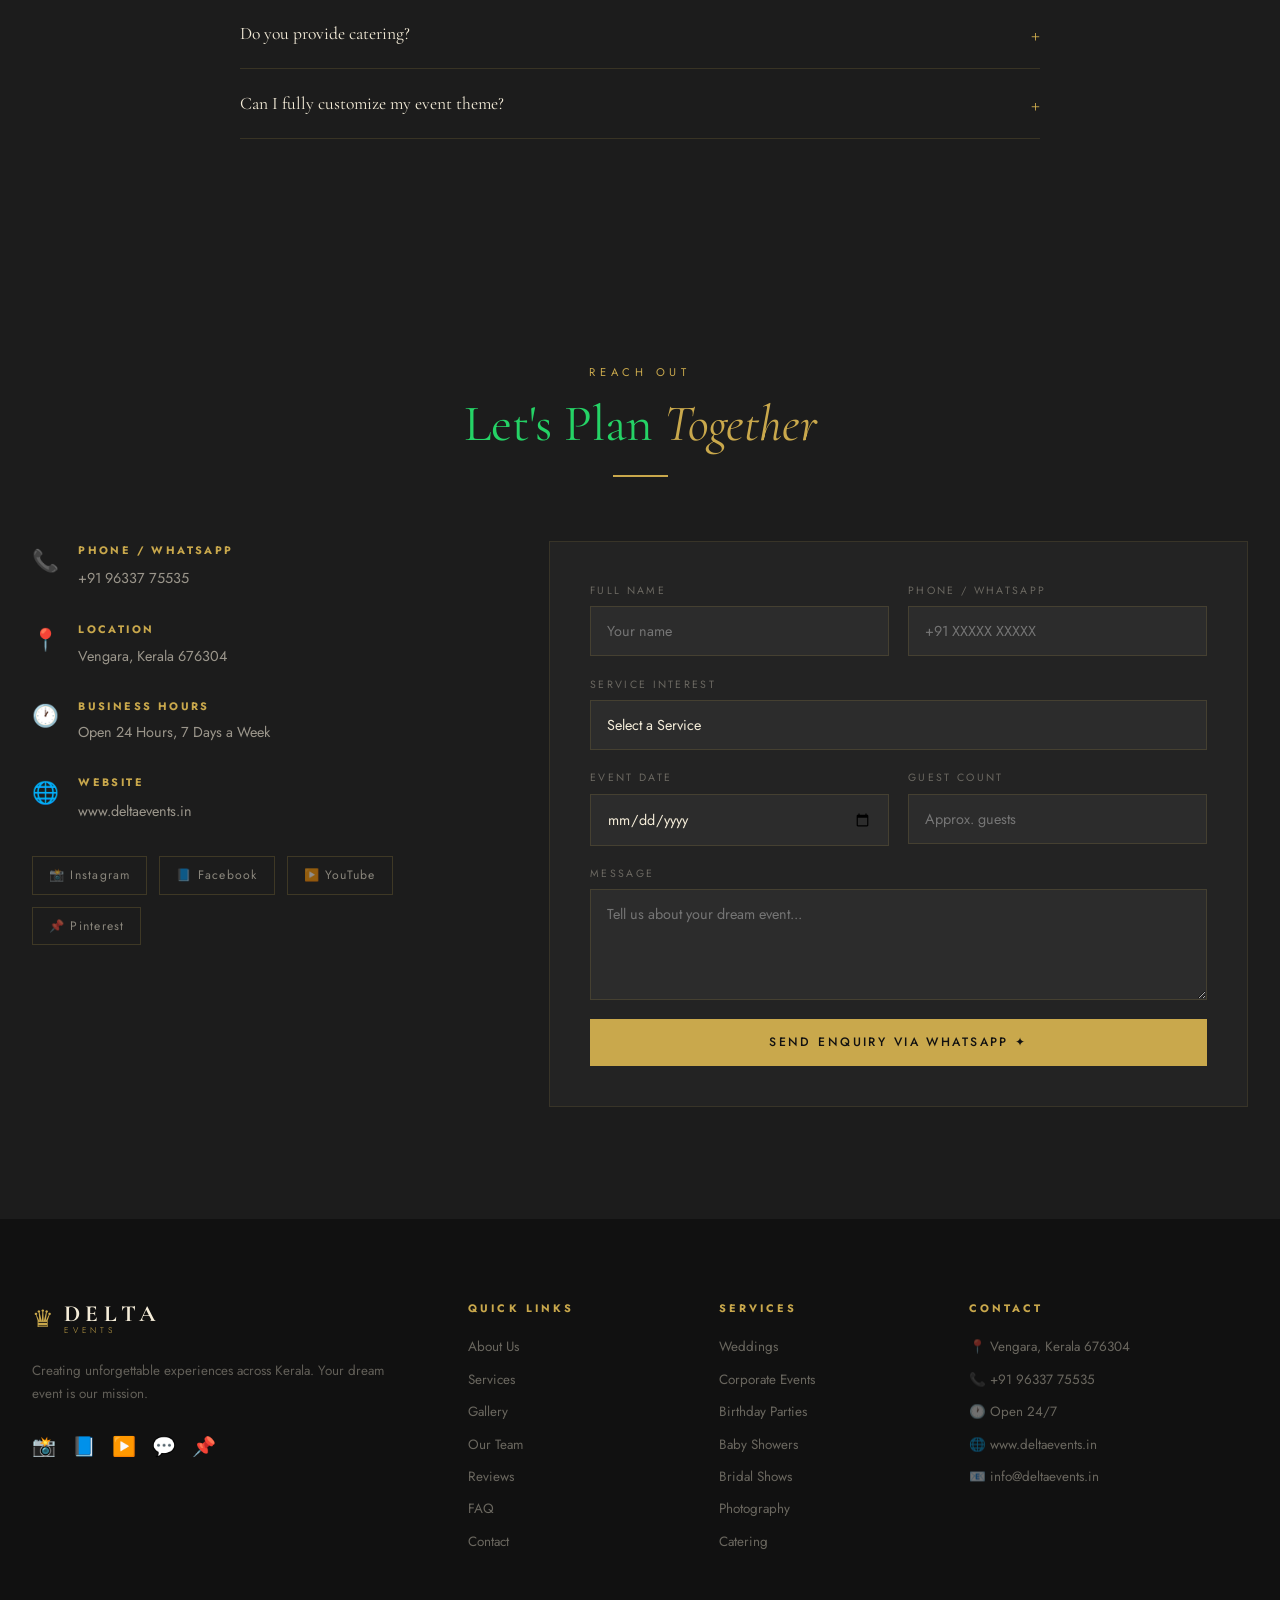
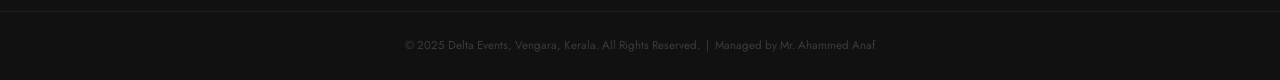
==== commit 686eb3f1: "first commit" ====
--- a/index.html
+++ b/index.html
@@ -401,8 +401,8 @@
   </div>
   <div class="hov"></div>
   <div class="hcon">
-    <span class="hsub rv rvu">Vengara, Kerala's Premier</span>
-    <h1 class="htit rv rvu" style="--d:.1s">Event <em>Management</em></h1>
+    <!-- <span class="hsub rv rvu">Vengara, Kerala's Premier</span> -->
+    <h1 class="htit rv rvu" style="--d:.1s">Delta Event <em>Management</em></h1>
     <div class="hdiv rv rvu" style="--d:.2s"><span class="hcr">♛</span></div>
     <p class="htag rv rvu" style="--d:.3s">Creating Memorable Experiences in Every Event</p>
     <div class="hbtns rv rvu" style="--d:.4s">
